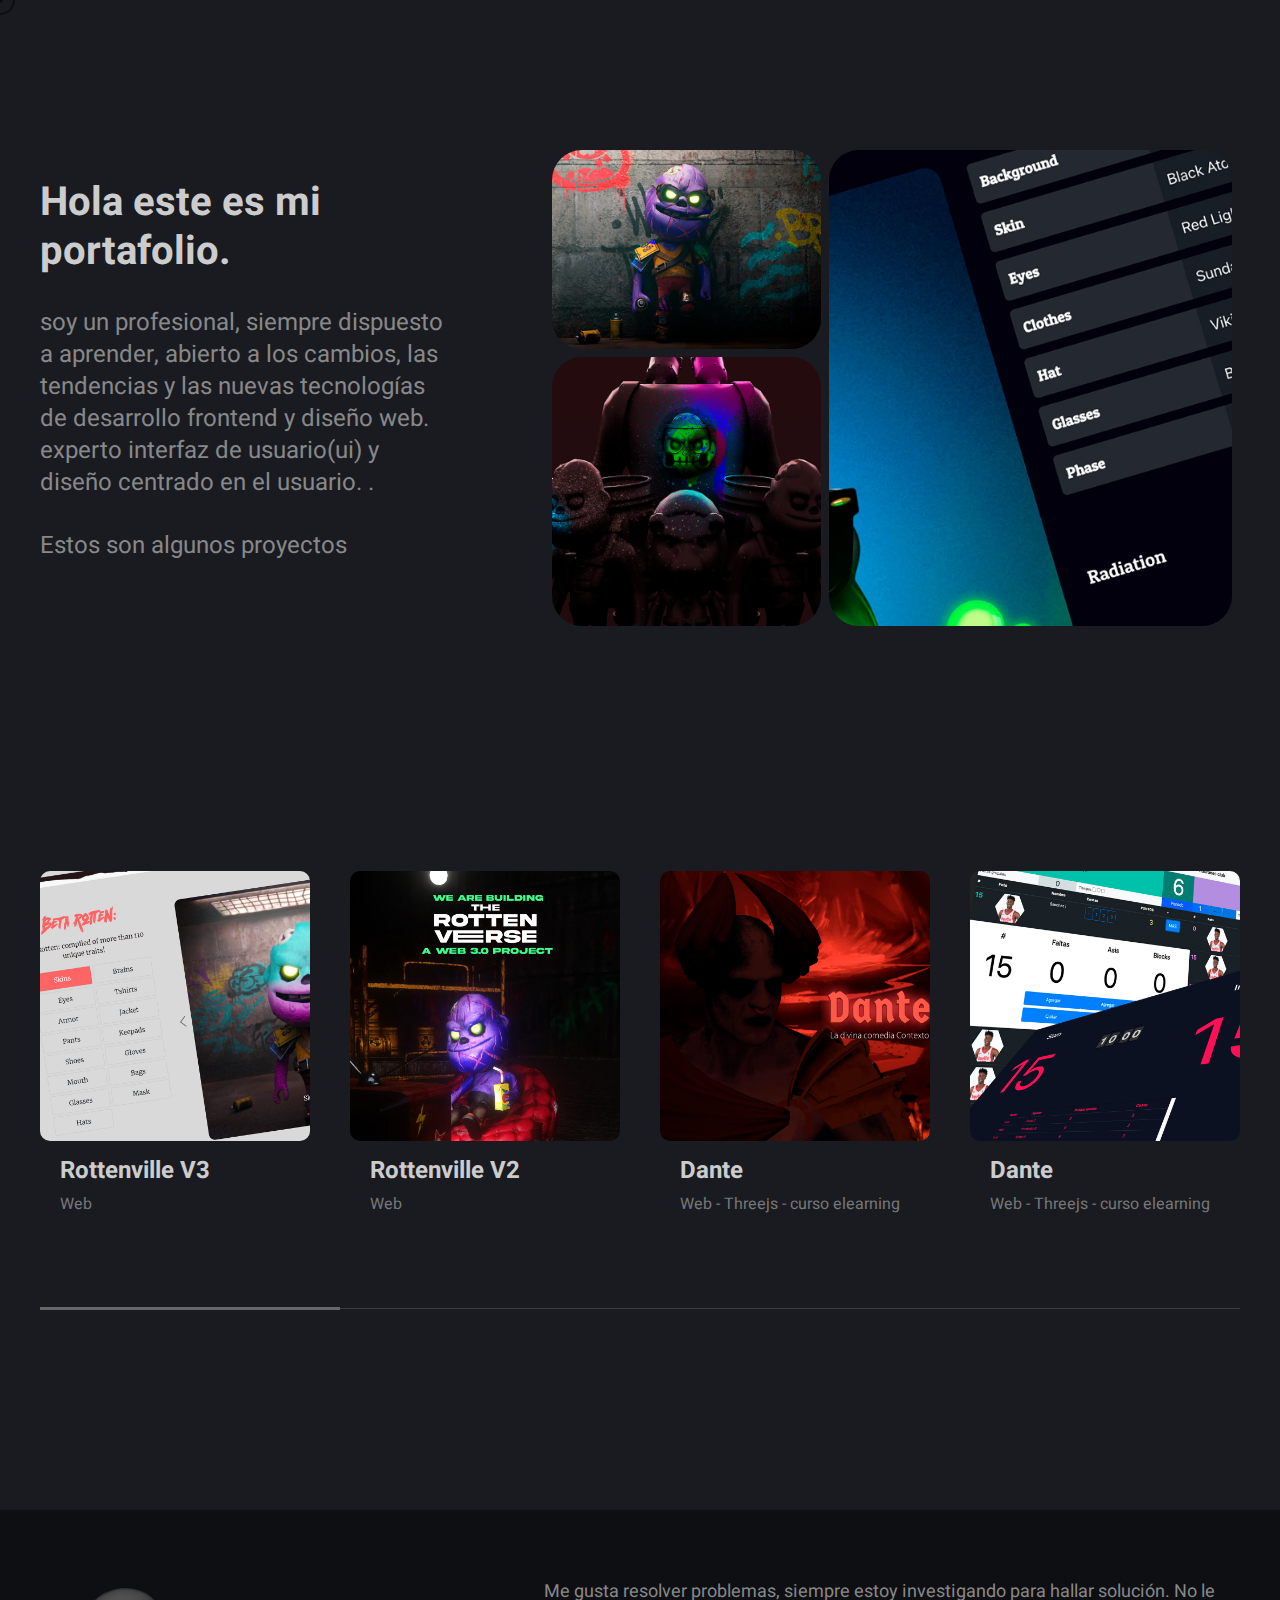
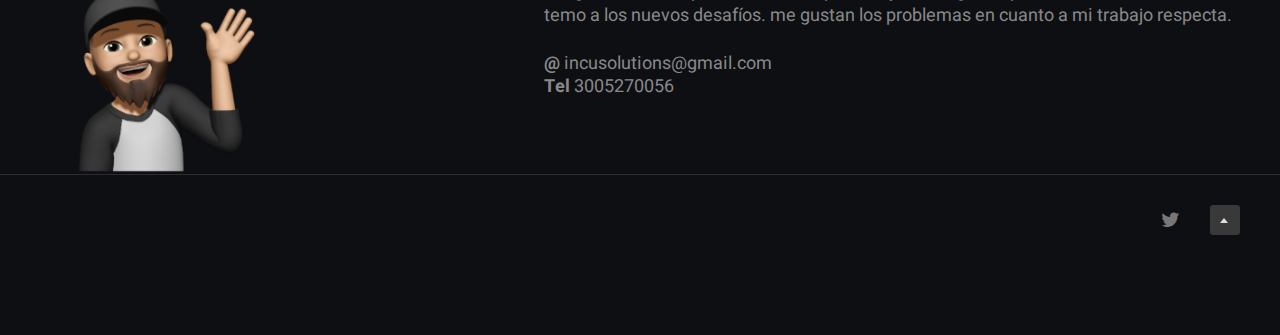
==== index.html @ b0db41c9 "nuevo item" ====
<!DOCTYPE html>
<!--[if lt IE 7 ]><html class="ie ie6" lang="en"> <![endif]-->
<!--[if IE 7 ]><html class="ie ie7" lang="en"> <![endif]-->
<!--[if IE 8 ]><html class="ie ie8" lang="en"> <![endif]-->
<!--[if (gte IE 9)|!(IE)]><!--><html lang="en" data-skin="dark"> <!--<![endif]-->
  
<head>

<meta http-equiv="Content-Type" content="text/html; charset=utf-8" />

<meta name="description" content="Anor">
<meta name="author" content="Frenify">

<meta name="viewport" content="width=device-width, initial-scale=1, maximum-scale=1">

<title>Emilio Romero</title>

<!-- Google Fonts -->
<link rel="preconnect" href="https://fonts.googleapis.com">
<link rel="preconnect" href="https://fonts.gstatic.com" crossorigin>
<link href="https://fonts.googleapis.com/css2?family=Heebo:wght@100;200;300;400;500;600;700;800;900&display=swap" rel="stylesheet">
<!-- !Google Fonts -->

<!-- Styles -->
<link type="text/css" rel="stylesheet" href="css/base.css" />
<link type="text/css" rel="stylesheet" href="css/hamburger.css" />
<link type="text/css" rel="stylesheet" href="css/tippy.css" />
<link type="text/css" rel="stylesheet" href="css/select2.css" />
<link type="text/css" rel="stylesheet" href="css/fontello.css" />
<link type="text/css" rel="stylesheet" href="css/flickity.css" />
<link type="text/css" rel="stylesheet" href="css/dark.css?ver=8" />
<link type="text/css" rel="stylesheet" href="css/style.css?ver=8" />
<!--[if lt IE 9]> <script type="text/javascript" src="js/modernizr.custom.js"></script> <![endif]-->
<!-- !Styles -->

</head>

<body>

<!-- Main -->
<div class="anor_fn_main">

	
	
	<!-- Section Discover -->
	<section id="discover">
		<div class="container">
			<div class="anor_fn_discover">
			
				<!-- Left Part -->
				<div class="discover_left">
					<div class="left_in">
						<div class="disc_desc">
							<h3>Hola este es mi portafolio.</h3>
							<p>soy un profesional, siempre dispuesto a aprender, abierto a los cambios, las tendencias y las
								nuevas tecnologías de desarrollo frontend y diseño web. experto interfaz de usuario(ui) y diseño centrado en el usuario.
							   .</p>
						</div>
						<div class="disc_info">
						
							<p>Estos son algunos proyectos</p>
						</div>
						
					</div>
				</div>
				<!-- !Left Part -->
				
				<!-- Right Part -->
				<div class="discover_right">
					<div class="anor_fn_gallery_2_1">
						<div class="gallery_in">
							<div class="item">
								<img src="img/discovery/triple/1.jpg" alt="">
							</div>
							<div class="item row2">
								<img src="img/discovery/triple/2.jpg" alt="">
							</div>
							<div class="item">
								<img src="img/discovery/triple/3.jpg" alt="">
							</div>
						</div>
					</div>
				</div>
				<!-- !Right Part -->
				
			</div>
		</div>
	</section>
	<!-- !Section Discover -->
	
	

	<!-- Section Blog -->
	<section id="blog">
		<div class="container">
			<div class="anor_fn_blog_slider">
				
			
				
				<!-- Slider Holder -->
				<div class="anor_fn_slider_holder">
				
					<div class="flickity_slider_wrap">
						
						<div class="flickity_slider" data-cols="4" data-gap="40">

							<div class="carousel-cell">
								<div class="fn__blog_item">
									<div class="img_holder">
										<img src="img/blog/1.jpg" alt="">
										<a href="rottenv3.html" class="full_link"></a>
									</div>
									<div class="title_holder">
										<h3 class="fn_title"><a href="rottenv3.html">Rottenville V3</a></h3>
										<p>Web</p>
									</div>
								</div>
							</div>

							<div class="carousel-cell">
								<div class="fn__blog_item">
									<div class="img_holder">
										<img src="img/blog/2.jpg" alt="">
										<a href="rottenv2.html" class="full_link"></a>
									</div>
									<div class="title_holder">
										<h3 class="fn_title"><a href="rottenv2.html">Rottenville V2</a></h3>
										<p>Web</p>
									</div>
								</div>
							</div>

							<div class="carousel-cell">
								<div class="fn__blog_item">
									<div class="img_holder">
										<img src="img/blog/13.jpg" alt="">
										<a href="https://unabvirtual.unab.edu.co/produccion/cursosunabvirtual/dante/Uinfierno/index.html" target="_blank" class="full_link"></a>
									</div>
									<div class="title_holder">
										<h3 class="fn_title"><a href="https://unabvirtual.unab.edu.co/produccion/cursosunabvirtual/dante/Uinfierno/index.html" target="_blank">Dante</a></h3>
										<p>Web - Threejs - curso elearning</p>
									</div>
								</div>
							</div>

							<div class="carousel-cell">
								<div class="fn__blog_item">
									<div class="img_holder">
										<img src="img/blog/nu.jpg" alt="">
										<a href="https://unabvirtual.unab.edu.co/produccion/cursosunabvirtual/dante/Uinfierno/index.html" target="_blank" class="full_link"></a>
									</div>
									<div class="title_holder">
										<h3 class="fn_title"><a href="https://unabvirtual.unab.edu.co/produccion/cursosunabvirtual/dante/Uinfierno/index.html" target="_blank">Dante</a></h3>
										<p>Web - Threejs - curso elearning</p>
									</div>
								</div>
							</div>

							<div class="carousel-cell">
								<div class="fn__blog_item">
									<div class="img_holder">
										<img src="img/blog/3.jpg" alt="">
										<a href="rottenv1.html" class="full_link"></a>
									</div>
									<div class="title_holder">
										<h3 class="fn_title"><a href="rottenv1.html">Rottenville V1</a></h3>
										<p>Web - React - Solana - crypto</p>
									</div>
								</div>
							</div>

							<div class="carousel-cell">
								<div class="fn__blog_item">
									<div class="img_holder">
										<img src="img/blog/4.jpg" alt="">
										<a href="rarity.html" class="full_link"></a>
									</div>
									<div class="title_holder">
										<h3 class="fn_title"><a href="rarity.html">Rarity tool</a></h3>
										<p>React</p>
									</div>
								</div>
							</div>

							<div class="carousel-cell">
								<div class="fn__blog_item">
									<div class="img_holder">
										<img src="img/blog/5.jpg" alt="">
										<a href="rottenverse.html" class="full_link"></a>
									</div>
									<div class="title_holder">
										<h3 class="fn_title"><a href="rottenverse.html">Rottenverse</a></h3>
										<p>Unity - experimental</p>
									</div>
								</div>
							</div>

							<div class="carousel-cell">
								<div class="fn__blog_item">
									<div class="img_holder">
										<img src="img/blog/7.jpg" alt="">
										<a href="http://161.35.128.189/cursosunabvirtual/emprendizaje" target="_blank" class="full_link"></a>
									</div>
									<div class="title_holder">
										<h3 class="fn_title"><a href="http://161.35.128.189/cursosunabvirtual/emprendizaje" target="_blank">Emprendizaje</a></h3>
										<p>Web - Pixi js - curso elearning</p>
									</div>
								</div>
							</div>

							<div class="carousel-cell">
								<div class="fn__blog_item">
									<div class="img_holder">
										<img src="img/blog/6.jpg" alt="">
										<a href="https://unabvirtual.unab.edu.co/produccion/lovecraft/contenidos/contenidos/buildlove1/index.html" target="_blank" class="full_link"></a>
									</div>
									<div class="title_holder">
										<h3 class="fn_title"><a href="https://unabvirtual.unab.edu.co/produccion/lovecraft/contenidos/contenidos/buildlove1/index.html" target="_blank">lovecraft game</a></h3>
										<p>web - react - curso elearning</p>
									</div>
								</div>
							</div>

							<div class="carousel-cell">
								<div class="fn__blog_item">
									<div class="img_holder">
										<img src="img/blog/8.jpg" alt="">
										<a href="http://161.35.128.189/cursosunabvirtual/mediadores/index.html" target="_blank" class="full_link"></a>
									</div>
									<div class="title_holder">
										<h3 class="fn_title"><a href="http://161.35.128.189/cursosunabvirtual/mediadores/inedx.html" target="_blank">Mediadores de lectura</a></h3>
										<p>web - unity - curso elarning</p>
									</div>
								</div>
							</div>


							<div class="carousel-cell">
								<div class="fn__blog_item">
									<div class="img_holder">
										<img src="img/blog/12.jpg" alt="">
										<a href="http://161.35.128.189/cursosunabvirtual/terror" target="_blank" class="full_link"></a>
									</div>
									<div class="title_holder">
										<h3 class="fn_title"><a href="http://161.35.128.189/cursosunabvirtual/terror" target="_blank">Terror y cultura</a></h3>
										<p>web - Pixi js - curso elearning</p>
									</div>
								</div>
							</div>

						

							<div class="carousel-cell">
								<div class="fn__blog_item">
									<div class="img_holder">
										<img src="img/blog/9.jpg" alt="">
										<a href="https://unabvirtual.unab.edu.co/produccion/xeridaoffline/index.html" target="_blank" class="full_link"></a>
									</div>
									<div class="title_holder">
										<h3 class="fn_title"><a href="https://unabvirtual.unab.edu.co/produccion/xeridaoffline/index.html" target="_blank">Xerida</a></h3>
										<p>web - javascript - mini juego-elearning</p>
									</div>
								</div>
							</div>

							<div class="carousel-cell">
								<div class="fn__blog_item">
									<div class="img_holder">
										<img src="img/blog/10.jpg" alt="">
										<a href="raffle.html" class="full_link"></a>
									</div>
									<div class="title_holder">
										<h3 class="fn_title"><a href="raffle.html">Rottenville raffle system</a></h3>
										<p>Express - Node - MariaDB </p>
									</div>
								</div>
							</div>


							<div class="carousel-cell">
								<div class="fn__blog_item">
									<div class="img_holder">
										<img src="img/blog/11.jpg" alt="">
										<a href="rots.html" class="full_link"></a>
									</div>
									<div class="title_holder">
										<h3 class="fn_title"><a href="rots.html">Rotten Coin</a></h3>
										<p>Solana crypto</p>
									</div>
								</div>
							</div>



						</div>
						
						<div class="scrollBar">
							<span class="full"></span>
							<span class="move" data-type=""></span><!-- you can set data-type="fill" for filling scrollbar -->
						</div>
						
					</div>
					
				</div>
				<!-- !Slider Holder -->
				
			</div>
		</div>
	</section>
	<!-- !Section Blog -->
	

	
	<!-- Footer -->
	<footer id="footer">
		<div class="anor_fn_footer">
			
			<!-- Footer Top -->
			<div class="footer_top">
				<div class="container">
					<div class="ft_in">
					
						<div class="ft_left">
							<div class="ft_left_in">
							
								<div class="desc">
									<div class="emilio"></div>
								</div>
							</div>
						</div>
						
						<div class="ft_right">
							<p>Me gusta resolver problemas, siempre estoy investigando para hallar solución.
								No le temo a los nuevos desafíos. me gustan los problemas en cuanto a mi
								trabajo respecta.</p><br>

								<p><strong>@</strong> incusolutions@gmail.com</p>
								<p><strong>Tel</strong> 3005270056</p>
						
					</div>
				</div>
			</div>
			<!-- !Footer Top -->
			
			
			<!-- Footer Bottom -->
			<div class="footer_bottom">
				<div class="container">
					<div class="fb_in">
						
						<div class="fb_left">
							
						</div>
						
						<div class="fb_right">
							<div class="social_list">
								<ul>
									<li><a href="https://twitter.com/incusolutions" target="_blank"><i class="fn-icon-twitter"></i></a></li>
									
								</ul>
							</div>
							<a href="#" class="totop"></a>
						</div>
						
					</div>
				</div>
			</div>
			<!-- !Footer Bottom -->
			
		</div>
	</footer>
	<!-- !Footer -->
	 
	 
	 <!-- Magic Cursor -->
	<div class="frenify-cursor cursor-outer" data-default="yes" data-link="yes" data-slider="yes"><span class="fn-cursor"></span></div>
	<div class="frenify-cursor cursor-inner" data-default="yes" data-link="yes" data-slider="yes"><span class="fn-cursor"><span class="fn-left"></span><span class="fn-right"></span></span></div>
	 <!-- !Magic Cursor -->

</div>
<!-- !Main -->

<!-- Scripts -->
<script type="text/javascript" src="js/jquery.js"></script>
<script type="text/javascript" src="js/chart.js"></script>
<script type="text/javascript" src="js/popper.js"></script>
<script type="text/javascript" src="js/tippy.js"></script>
<script type="text/javascript" src="js/countto.js"></script>
<script type="text/javascript" src="js/waypoints.js"></script>
<script type="text/javascript" src="js/select2.js"></script>
<script type="text/javascript" src="js/flickity.js"></script>
<!--[if lt IE 10]> <script type="text/javascript" src="js/ie8.js"></script> <![endif]-->
<script type="text/javascript" src="js/init.js?ver=8"></script>
<!-- !Scripts -->

</body>
</html>
---- css/base.css ----
/*
This file is made by Frenify
This css file includes all base styles and template's main color (in this tempalte main color is pink(#f00a77)). 
Template's main color styles located at the bottom of this file.
*/
html,body,div,span,applet,object,iframe,h1,h2,h3,h4,h5,h6,p,blockquote,pre,a,abbr,acronym,address,big,cite,code,del,dfn,em,font,ins,kbd,q,s,samp,small,strike,strong,sub,sup,tt,var,b,u,i,center,dl,dt,dd,ol,ul,li,fieldset,form,label,legend,table,caption,tbody,tfoot,thead,tr,th,td
	{
	background: transparent;
	border: 0;
	margin: 0;
	padding: 0;
	vertical-align: baseline;
	outline: none;
}

article, aside, details, figcaption, figure, footer, header, hgroup, nav, section {
    display: block;
}

blockquote {
	quotes: none;
}

blockquote:before,blockquote:after {
	content: '';
	content: none;
}
ul, ol{
	margin:30px;
}
ul li, ol li{
	margin-bottom:5px;
}
img{
	vertical-align:middle;
	max-width:100%;
}
iframe{
	max-width:100%;
}
del {
	text-decoration: line-through;
}
a, i{
	-webkit-transition: all .3s ease;
	   -moz-transition: all .3s ease;
	    -ms-transition: all .3s ease;
	     -o-transition: all .3s ease;
	        transition: all .3s ease;
	border:none;
}
a:hover{text-decoration:none;}

h1, h2, h3, h4, h5, h6{
	font-weight:700;
	margin-bottom:20px;
}
h1 { font-size: 45px; }
h2 { font-size: 36px; }
h3 { font-size: 30px; }
h4 { font-size: 24px; }
h5 { font-size: 20px; }
h6 { font-size: 16px; }

table{
	width:100%;
	max-width:100%;
	text-align:left;
	border-collapse: collapse;
	border-spacing: 0px;
	margin-bottom:15px;
	color:#999;
	border:1px solid #eee;
}
table tr{
	border:1px solid #eee;
}
table th{
	vertical-align:top;
	color:#333;
	background:none;
	font-size:16px;
	font-weight:normal;
	padding:15px 10px;
	border:1px solid #eee;
}
table td{
	vertical-align:top;
	padding:10px;
	border:1px solid #eee;
}

code, pre {
	padding: 10px;
	padding-bottom: 0;
	border-left: 3px solid #6FBF71;
	border-bottom: 1px solid transparent;
	background: #f7f7f7;
	overflow-x:scroll;
}

pre{
	display: block;	
	word-break: break-all;
	word-wrap: break-word;
}
pre code { white-space: pre-wrap; }


.space10{width:100%; float:left; clear:both; margin-bottom:10px;}
.space20{width:100%; float:left; clear:both; margin-bottom:20px;}
.space30{width:100%; float:left; clear:both; margin-bottom:30px;}
.space40{width:100%; float:left; clear:both; margin-bottom:40px;}
.space50{width:100%; float:left; clear:both; margin-bottom:50px;}
.space60{width:100%; float:left; clear:both; margin-bottom:60px;}
.space70{width:100%; float:left; clear:both; margin-bottom:70px;}
.space80{width:100%; float:left; clear:both; margin-bottom:80px;}
.space90{width:100%; float:left; clear:both; margin-bottom:90px;}
.space100{width:100%; float:left; clear:both; margin-bottom:100px;}
.space200{width:100%; float:left; clear:both; margin-bottom:200px;}
.space300{width:100%; float:left; clear:both; margin-bottom:300px;}
.space400{width:100%; float:left; clear:both; margin-bottom:400px;}
.space500{width:100%; float:left; clear:both; margin-bottom:500px;}
.space1000{width:100%; float:left; clear:both; margin-bottom:1000px;}


/*------------------------------------------------------------------*/ 
/*	x) FORM ELEMENTS
/*------------------------------------------------------------------*/
textarea{
	border-radius:0;
	font-size:13px;
	color:#333;
	resize:vertical;
	font-family:'Raleway', Arial, Helvetica, sans-serif;
	
	-webkit-box-sizing: border-box; /* Safari/Chrome, other WebKit */
	-moz-box-sizing: border-box;    /* Firefox, other Gecko */
	-ms-box-sizing: border-box;     /* IE 10 + */
	box-sizing: border-box;         /* Opera/IE 8+ */
	
	line-height:1.4;
	padding:10px;
	width:100%;
	border:1px solid #eee;
	
	-webkit-transition: all .3s ease;
	   -moz-transition: all .3s ease;
	    -ms-transition: all .3s ease;
	     -o-transition: all .3s ease;
	        transition: all .3s ease;
}
input[type="text"],
input[type="password"],
input[type="datetime"],
input[type="datetime-local"],
input[type="date"],
input[type="month"],
input[type="time"],
input[type="week"],
input[type="number"],
input[type="email"],
input[type="url"],
input[type="search"],
input[type="tel"],
input[type="color"],
.uneditable-input {
	border-radius:0;
	font-size:13px;
	min-width:220px;
	color:#333;
	letter-spacing:0.5px;
	
	-webkit-box-sizing: border-box; /* Safari/Chrome, other WebKit */
	-moz-box-sizing: border-box;    /* Firefox, other Gecko */
	-ms-box-sizing: border-box;     /* IE 10 + */
	box-sizing: border-box;         /* Opera/IE 8+ */
	
	font-family:'Heebo', Arial, Helvetica, sans-serif;
	
	line-height:1.6;
	padding:10px;
	height:44px;
	vertical-align:middle;
	border:1px solid #eee;
	
	-webkit-transition: all .3s ease;
	   -moz-transition: all .3s ease;
	    -ms-transition: all .3s ease;
	     -o-transition: all .3s ease;
	        transition: all .3s ease;
	
}

textarea:focus,
input[type="text"]:focus,
input[type="password"]:focus,
input[type="datetime"]:focus,
input[type="datetime-local"]:focus,
input[type="date"]:focus,
input[type="month"]:focus,
input[type="time"]:focus,
input[type="week"]:focus,
input[type="number"]:focus,
input[type="email"]:focus,
input[type="url"]:focus,
input[type="search"]:focus,
input[type="tel"]:focus,
input[type="color"]:focus,
.uneditable-input:focus {
	border-color:#ccc;
	background:#eee;
}


input[type="submit"]{
	padding: 13px 15px;
	height: 40px;
	line-height: 1;
	text-transform: uppercase;
	font-size: 13px;
	font-weight: 600;
	text-decoration: none;
	letter-spacing: 0.5px;
	border:none;
	cursor:pointer;
	color: #FFF;
	background:#777;
	
	-webkit-transition: all .3s ease;
	   -moz-transition: all .3s ease;
	    -ms-transition: all .3s ease;
	     -o-transition: all .3s ease;
	        transition: all .3s ease;
}
input[type="submit"]:hover{
	background:#444;
}
select{
	padding:8px;
	border:2px solid #eee;
}
input[type="button"]{
	cursor:pointer;
	-webkit-transition: all .3s ease;
	   -moz-transition: all .3s ease;
	    -ms-transition: all .3s ease;
	     -o-transition: all .3s ease;
	        transition: all .3s ease;
}
---- css/hamburger.css ----
/* Hamburger CSS */
/*!
 * Hamburgers
 * @description Tasty CSS-animated hamburgers
 * @author Jonathan Suh @jonsuh
 * @site https://jonsuh.com/hamburgers
 * @link https://github.com/jonsuh/hamburgers
 */.hamburger{font:inherit;display:inline-block;overflow:visible;margin:0;padding:15px;cursor:pointer;transition-timing-function:linear;transition-duration:.15s;transition-property:opacity,filter;text-transform:none;color:inherit;border:0;background-color:transparent}.hamburger.is-active:hover,.hamburger:hover{opacity:1}.hamburger.is-active .hamburger-inner,.hamburger.is-active .hamburger-inner:after,.hamburger.is-active .hamburger-inner:before{background-color:#000}.hamburger-box{position:relative;display:inline-block;width:40px;height:24px}.hamburger-inner{top:50%;display:block;margin-top:-2px}.hamburger-inner,.hamburger-inner:after,.hamburger-inner:before{position:absolute;width:40px;height:4px;transition-timing-function:ease;transition-duration:.15s;transition-property:transform;border-radius:4px;background-color:#000}.hamburger-inner:after,.hamburger-inner:before{display:block;content:""}.hamburger-inner:before{top:-10px}.hamburger-inner:after{bottom:-10px}.hamburger--3dx .hamburger-box{perspective:80px}.hamburger--3dx .hamburger-inner{transition:transform .15s cubic-bezier(.645,.045,.355,1),background-color 0s cubic-bezier(.645,.045,.355,1) .1s}.hamburger--3dx .hamburger-inner:after,.hamburger--3dx .hamburger-inner:before{transition:transform 0s cubic-bezier(.645,.045,.355,1) .1s}.hamburger--3dx.is-active .hamburger-inner{transform:rotateY(180deg);background-color:transparent!important}.hamburger--3dx.is-active .hamburger-inner:before{transform:translate3d(0,10px,0) rotate(45deg)}.hamburger--3dx.is-active .hamburger-inner:after{transform:translate3d(0,-10px,0) rotate(-45deg)}.hamburger--3dx-r .hamburger-box{perspective:80px}.hamburger--3dx-r .hamburger-inner{transition:transform .15s cubic-bezier(.645,.045,.355,1),background-color 0s cubic-bezier(.645,.045,.355,1) .1s}.hamburger--3dx-r .hamburger-inner:after,.hamburger--3dx-r .hamburger-inner:before{transition:transform 0s cubic-bezier(.645,.045,.355,1) .1s}.hamburger--3dx-r.is-active .hamburger-inner{transform:rotateY(-180deg);background-color:transparent!important}.hamburger--3dx-r.is-active .hamburger-inner:before{transform:translate3d(0,10px,0) rotate(45deg)}.hamburger--3dx-r.is-active .hamburger-inner:after{transform:translate3d(0,-10px,0) rotate(-45deg)}.hamburger--3dy .hamburger-box{perspective:80px}.hamburger--3dy .hamburger-inner{transition:transform .15s cubic-bezier(.645,.045,.355,1),background-color 0s cubic-bezier(.645,.045,.355,1) .1s}.hamburger--3dy .hamburger-inner:after,.hamburger--3dy .hamburger-inner:before{transition:transform 0s cubic-bezier(.645,.045,.355,1) .1s}.hamburger--3dy.is-active .hamburger-inner{transform:rotateX(-180deg);background-color:transparent!important}.hamburger--3dy.is-active .hamburger-inner:before{transform:translate3d(0,10px,0) rotate(45deg)}.hamburger--3dy.is-active .hamburger-inner:after{transform:translate3d(0,-10px,0) rotate(-45deg)}.hamburger--3dy-r .hamburger-box{perspective:80px}.hamburger--3dy-r .hamburger-inner{transition:transform .15s cubic-bezier(.645,.045,.355,1),background-color 0s cubic-bezier(.645,.045,.355,1) .1s}.hamburger--3dy-r .hamburger-inner:after,.hamburger--3dy-r .hamburger-inner:before{transition:transform 0s cubic-bezier(.645,.045,.355,1) .1s}.hamburger--3dy-r.is-active .hamburger-inner{transform:rotateX(180deg);background-color:transparent!important}.hamburger--3dy-r.is-active .hamburger-inner:before{transform:translate3d(0,10px,0) rotate(45deg)}.hamburger--3dy-r.is-active .hamburger-inner:after{transform:translate3d(0,-10px,0) rotate(-45deg)}.hamburger--3dxy .hamburger-box{perspective:80px}.hamburger--3dxy .hamburger-inner{transition:transform .15s cubic-bezier(.645,.045,.355,1),background-color 0s cubic-bezier(.645,.045,.355,1) .1s}.hamburger--3dxy .hamburger-inner:after,.hamburger--3dxy .hamburger-inner:before{transition:transform 0s cubic-bezier(.645,.045,.355,1) .1s}.hamburger--3dxy.is-active .hamburger-inner{transform:rotateX(180deg) rotateY(180deg);background-color:transparent!important}.hamburger--3dxy.is-active .hamburger-inner:before{transform:translate3d(0,10px,0) rotate(45deg)}.hamburger--3dxy.is-active .hamburger-inner:after{transform:translate3d(0,-10px,0) rotate(-45deg)}.hamburger--3dxy-r .hamburger-box{perspective:80px}.hamburger--3dxy-r .hamburger-inner{transition:transform .15s cubic-bezier(.645,.045,.355,1),background-color 0s cubic-bezier(.645,.045,.355,1) .1s}.hamburger--3dxy-r .hamburger-inner:after,.hamburger--3dxy-r .hamburger-inner:before{transition:transform 0s cubic-bezier(.645,.045,.355,1) .1s}.hamburger--3dxy-r.is-active .hamburger-inner{transform:rotateX(180deg) rotateY(180deg) rotate(-180deg);background-color:transparent!important}.hamburger--3dxy-r.is-active .hamburger-inner:before{transform:translate3d(0,10px,0) rotate(45deg)}.hamburger--3dxy-r.is-active .hamburger-inner:after{transform:translate3d(0,-10px,0) rotate(-45deg)}.hamburger--arrow.is-active .hamburger-inner:before{transform:translate3d(-8px,0,0) rotate(-45deg) scaleX(.7)}.hamburger--arrow.is-active .hamburger-inner:after{transform:translate3d(-8px,0,0) rotate(45deg) scaleX(.7)}.hamburger--arrow-r.is-active .hamburger-inner:before{transform:translate3d(8px,0,0) rotate(45deg) scaleX(.7)}.hamburger--arrow-r.is-active .hamburger-inner:after{transform:translate3d(8px,0,0) rotate(-45deg) scaleX(.7)}.hamburger--arrowalt .hamburger-inner:before{transition:top .1s ease .1s,transform .1s cubic-bezier(.165,.84,.44,1)}.hamburger--arrowalt .hamburger-inner:after{transition:bottom .1s ease .1s,transform .1s cubic-bezier(.165,.84,.44,1)}.hamburger--arrowalt.is-active .hamburger-inner:before{top:0;transition:top .1s ease,transform .1s cubic-bezier(.895,.03,.685,.22) .1s;transform:translate3d(-8px,-10px,0) rotate(-45deg) scaleX(.7)}.hamburger--arrowalt.is-active .hamburger-inner:after{bottom:0;transition:bottom .1s ease,transform .1s cubic-bezier(.895,.03,.685,.22) .1s;transform:translate3d(-8px,10px,0) rotate(45deg) scaleX(.7)}.hamburger--arrowalt-r .hamburger-inner:before{transition:top .1s ease .1s,transform .1s cubic-bezier(.165,.84,.44,1)}.hamburger--arrowalt-r .hamburger-inner:after{transition:bottom .1s ease .1s,transform .1s cubic-bezier(.165,.84,.44,1)}.hamburger--arrowalt-r.is-active .hamburger-inner:before{top:0;transition:top .1s ease,transform .1s cubic-bezier(.895,.03,.685,.22) .1s;transform:translate3d(8px,-10px,0) rotate(45deg) scaleX(.7)}.hamburger--arrowalt-r.is-active .hamburger-inner:after{bottom:0;transition:bottom .1s ease,transform .1s cubic-bezier(.895,.03,.685,.22) .1s;transform:translate3d(8px,10px,0) rotate(-45deg) scaleX(.7)}.hamburger--arrowturn.is-active .hamburger-inner{transform:rotate(-180deg)}.hamburger--arrowturn.is-active .hamburger-inner:before{transform:translate3d(8px,0,0) rotate(45deg) scaleX(.7)}.hamburger--arrowturn.is-active .hamburger-inner:after{transform:translate3d(8px,0,0) rotate(-45deg) scaleX(.7)}.hamburger--arrowturn-r.is-active .hamburger-inner{transform:rotate(-180deg)}.hamburger--arrowturn-r.is-active .hamburger-inner:before{transform:translate3d(-8px,0,0) rotate(-45deg) scaleX(.7)}.hamburger--arrowturn-r.is-active .hamburger-inner:after{transform:translate3d(-8px,0,0) rotate(45deg) scaleX(.7)}.hamburger--boring .hamburger-inner,.hamburger--boring .hamburger-inner:after,.hamburger--boring .hamburger-inner:before{transition-property:none}.hamburger--boring.is-active .hamburger-inner{transform:rotate(45deg)}.hamburger--boring.is-active .hamburger-inner:before{top:0;opacity:0}.hamburger--boring.is-active .hamburger-inner:after{bottom:0;transform:rotate(-90deg)}.hamburger--collapse .hamburger-inner{top:auto;bottom:0;transition-delay:.13s;transition-timing-function:cubic-bezier(.55,.055,.675,.19);transition-duration:.13s}.hamburger--collapse .hamburger-inner:after{top:-20px;transition:top .2s cubic-bezier(.33333,.66667,.66667,1) .2s,opacity .1s linear}.hamburger--collapse .hamburger-inner:before{transition:top .12s cubic-bezier(.33333,.66667,.66667,1) .2s,transform .13s cubic-bezier(.55,.055,.675,.19)}.hamburger--collapse.is-active .hamburger-inner{transition-delay:.22s;transition-timing-function:cubic-bezier(.215,.61,.355,1);transform:translate3d(0,-10px,0) rotate(-45deg)}.hamburger--collapse.is-active .hamburger-inner:after{top:0;transition:top .2s cubic-bezier(.33333,0,.66667,.33333),opacity .1s linear .22s;opacity:0}.hamburger--collapse.is-active .hamburger-inner:before{top:0;transition:top .1s cubic-bezier(.33333,0,.66667,.33333) .16s,transform .13s cubic-bezier(.215,.61,.355,1) .25s;transform:rotate(-90deg)}.hamburger--collapse-r .hamburger-inner{top:auto;bottom:0;transition-delay:.13s;transition-timing-function:cubic-bezier(.55,.055,.675,.19);transition-duration:.13s}.hamburger--collapse-r .hamburger-inner:after{top:-20px;transition:top .2s cubic-bezier(.33333,.66667,.66667,1) .2s,opacity .1s linear}.hamburger--collapse-r .hamburger-inner:before{transition:top .12s cubic-bezier(.33333,.66667,.66667,1) .2s,transform .13s cubic-bezier(.55,.055,.675,.19)}.hamburger--collapse-r.is-active .hamburger-inner{transition-delay:.22s;transition-timing-function:cubic-bezier(.215,.61,.355,1);transform:translate3d(0,-10px,0) rotate(45deg)}.hamburger--collapse-r.is-active .hamburger-inner:after{top:0;transition:top .2s cubic-bezier(.33333,0,.66667,.33333),opacity .1s linear .22s;opacity:0}.hamburger--collapse-r.is-active .hamburger-inner:before{top:0;transition:top .1s cubic-bezier(.33333,0,.66667,.33333) .16s,transform .13s cubic-bezier(.215,.61,.355,1) .25s;transform:rotate(90deg)}.hamburger--elastic .hamburger-inner{top:2px;transition-timing-function:cubic-bezier(.68,-.55,.265,1.55);transition-duration:.275s}.hamburger--elastic .hamburger-inner:before{top:10px;transition:opacity .125s ease .275s}.hamburger--elastic .hamburger-inner:after{top:20px;transition:transform .275s cubic-bezier(.68,-.55,.265,1.55)}.hamburger--elastic.is-active .hamburger-inner{transition-delay:75ms;transform:translate3d(0,10px,0) rotate(135deg)}.hamburger--elastic.is-active .hamburger-inner:before{transition-delay:0s;opacity:0}.hamburger--elastic.is-active .hamburger-inner:after{transition-delay:75ms;transform:translate3d(0,-20px,0) rotate(-270deg)}.hamburger--elastic-r .hamburger-inner{top:2px;transition-timing-function:cubic-bezier(.68,-.55,.265,1.55);transition-duration:.275s}.hamburger--elastic-r .hamburger-inner:before{top:10px;transition:opacity .125s ease .275s}.hamburger--elastic-r .hamburger-inner:after{top:20px;transition:transform .275s cubic-bezier(.68,-.55,.265,1.55)}.hamburger--elastic-r.is-active .hamburger-inner{transition-delay:75ms;transform:translate3d(0,10px,0) rotate(-135deg)}.hamburger--elastic-r.is-active .hamburger-inner:before{transition-delay:0s;opacity:0}.hamburger--elastic-r.is-active .hamburger-inner:after{transition-delay:75ms;transform:translate3d(0,-20px,0) rotate(270deg)}.hamburger--emphatic{overflow:hidden}.hamburger--emphatic .hamburger-inner{transition:background-color .125s ease-in .175s}.hamburger--emphatic .hamburger-inner:before{left:0;transition:transform .125s cubic-bezier(.6,.04,.98,.335),top .05s linear .125s,left .125s ease-in .175s}.hamburger--emphatic .hamburger-inner:after{top:10px;right:0;transition:transform .125s cubic-bezier(.6,.04,.98,.335),top .05s linear .125s,right .125s ease-in .175s}.hamburger--emphatic.is-active .hamburger-inner{transition-delay:0s;transition-timing-function:ease-out;background-color:transparent!important}.hamburger--emphatic.is-active .hamburger-inner:before{top:-80px;left:-80px;transition:left .125s ease-out,top .05s linear .125s,transform .125s cubic-bezier(.075,.82,.165,1) .175s;transform:translate3d(80px,80px,0) rotate(45deg)}.hamburger--emphatic.is-active .hamburger-inner:after{top:-80px;right:-80px;transition:right .125s ease-out,top .05s linear .125s,transform .125s cubic-bezier(.075,.82,.165,1) .175s;transform:translate3d(-80px,80px,0) rotate(-45deg)}.hamburger--emphatic-r{overflow:hidden}.hamburger--emphatic-r .hamburger-inner{transition:background-color .125s ease-in .175s}.hamburger--emphatic-r .hamburger-inner:before{left:0;transition:transform .125s cubic-bezier(.6,.04,.98,.335),top .05s linear .125s,left .125s ease-in .175s}.hamburger--emphatic-r .hamburger-inner:after{top:10px;right:0;transition:transform .125s cubic-bezier(.6,.04,.98,.335),top .05s linear .125s,right .125s ease-in .175s}.hamburger--emphatic-r.is-active .hamburger-inner{transition-delay:0s;transition-timing-function:ease-out;background-color:transparent!important}.hamburger--emphatic-r.is-active .hamburger-inner:before{top:80px;left:-80px;transition:left .125s ease-out,top .05s linear .125s,transform .125s cubic-bezier(.075,.82,.165,1) .175s;transform:translate3d(80px,-80px,0) rotate(-45deg)}.hamburger--emphatic-r.is-active .hamburger-inner:after{top:80px;right:-80px;transition:right .125s ease-out,top .05s linear .125s,transform .125s cubic-bezier(.075,.82,.165,1) .175s;transform:translate3d(-80px,-80px,0) rotate(45deg)}.hamburger--minus .hamburger-inner:after,.hamburger--minus .hamburger-inner:before{transition:bottom .08s ease-out 0s,top .08s ease-out 0s,opacity 0s linear}.hamburger--minus.is-active .hamburger-inner:after,.hamburger--minus.is-active .hamburger-inner:before{transition:bottom .08s ease-out,top .08s ease-out,opacity 0s linear .08s;opacity:0}.hamburger--minus.is-active .hamburger-inner:before{top:0}.hamburger--minus.is-active .hamburger-inner:after{bottom:0}.hamburger--slider .hamburger-inner{top:2px}.hamburger--slider .hamburger-inner:before{top:10px;transition-timing-function:ease;transition-duration:.15s;transition-property:transform,opacity}.hamburger--slider .hamburger-inner:after{top:20px}.hamburger--slider.is-active .hamburger-inner{transform:translate3d(0,10px,0) rotate(45deg)}.hamburger--slider.is-active .hamburger-inner:before{transform:rotate(-45deg) translate3d(-5.71429px,-6px,0);opacity:0}.hamburger--slider.is-active .hamburger-inner:after{transform:translate3d(0,-20px,0) rotate(-90deg)}.hamburger--slider-r .hamburger-inner{top:2px}.hamburger--slider-r .hamburger-inner:before{top:10px;transition-timing-function:ease;transition-duration:.15s;transition-property:transform,opacity}.hamburger--slider-r .hamburger-inner:after{top:20px}.hamburger--slider-r.is-active .hamburger-inner{transform:translate3d(0,10px,0) rotate(-45deg)}.hamburger--slider-r.is-active .hamburger-inner:before{transform:rotate(45deg) translate3d(5.71429px,-6px,0);opacity:0}.hamburger--slider-r.is-active .hamburger-inner:after{transform:translate3d(0,-20px,0) rotate(90deg)}.hamburger--spin .hamburger-inner{transition-timing-function:cubic-bezier(.55,.055,.675,.19);transition-duration:.22s}.hamburger--spin .hamburger-inner:before{transition:top .1s ease-in .25s,opacity .1s ease-in}.hamburger--spin .hamburger-inner:after{transition:bottom .1s ease-in .25s,transform .22s cubic-bezier(.55,.055,.675,.19)}.hamburger--spin.is-active .hamburger-inner{transition-delay:.12s;transition-timing-function:cubic-bezier(.215,.61,.355,1);transform:rotate(225deg)}.hamburger--spin.is-active .hamburger-inner:before{top:0;transition:top .1s ease-out,opacity .1s ease-out .12s;opacity:0}.hamburger--spin.is-active .hamburger-inner:after{bottom:0;transition:bottom .1s ease-out,transform .22s cubic-bezier(.215,.61,.355,1) .12s;transform:rotate(-90deg)}.hamburger--spin-r .hamburger-inner{transition-timing-function:cubic-bezier(.55,.055,.675,.19);transition-duration:.22s}.hamburger--spin-r .hamburger-inner:before{transition:top .1s ease-in .25s,opacity .1s ease-in}.hamburger--spin-r .hamburger-inner:after{transition:bottom .1s ease-in .25s,transform .22s cubic-bezier(.55,.055,.675,.19)}.hamburger--spin-r.is-active .hamburger-inner{transition-delay:.12s;transition-timing-function:cubic-bezier(.215,.61,.355,1);transform:rotate(-225deg)}.hamburger--spin-r.is-active .hamburger-inner:before{top:0;transition:top .1s ease-out,opacity .1s ease-out .12s;opacity:0}.hamburger--spin-r.is-active .hamburger-inner:after{bottom:0;transition:bottom .1s ease-out,transform .22s cubic-bezier(.215,.61,.355,1) .12s;transform:rotate(90deg)}.hamburger--spring .hamburger-inner{top:2px;transition:background-color 0s linear .13s}.hamburger--spring .hamburger-inner:before{top:10px;transition:top .1s cubic-bezier(.33333,.66667,.66667,1) .2s,transform .13s cubic-bezier(.55,.055,.675,.19)}.hamburger--spring .hamburger-inner:after{top:20px;transition:top .2s cubic-bezier(.33333,.66667,.66667,1) .2s,transform .13s cubic-bezier(.55,.055,.675,.19)}.hamburger--spring.is-active .hamburger-inner{transition-delay:.22s;background-color:transparent!important}.hamburger--spring.is-active .hamburger-inner:before{top:0;transition:top .1s cubic-bezier(.33333,0,.66667,.33333) .15s,transform .13s cubic-bezier(.215,.61,.355,1) .22s;transform:translate3d(0,10px,0) rotate(45deg)}.hamburger--spring.is-active .hamburger-inner:after{top:0;transition:top .2s cubic-bezier(.33333,0,.66667,.33333),transform .13s cubic-bezier(.215,.61,.355,1) .22s;transform:translate3d(0,10px,0) rotate(-45deg)}.hamburger--spring-r .hamburger-inner{top:auto;bottom:0;transition-delay:0s;transition-timing-function:cubic-bezier(.55,.055,.675,.19);transition-duration:.13s}.hamburger--spring-r .hamburger-inner:after{top:-20px;transition:top .2s cubic-bezier(.33333,.66667,.66667,1) .2s,opacity 0s linear}.hamburger--spring-r .hamburger-inner:before{transition:top .1s cubic-bezier(.33333,.66667,.66667,1) .2s,transform .13s cubic-bezier(.55,.055,.675,.19)}.hamburger--spring-r.is-active .hamburger-inner{transition-delay:.22s;transition-timing-function:cubic-bezier(.215,.61,.355,1);transform:translate3d(0,-10px,0) rotate(-45deg)}.hamburger--spring-r.is-active .hamburger-inner:after{top:0;transition:top .2s cubic-bezier(.33333,0,.66667,.33333),opacity 0s linear .22s;opacity:0}.hamburger--spring-r.is-active .hamburger-inner:before{top:0;transition:top .1s cubic-bezier(.33333,0,.66667,.33333) .15s,transform .13s cubic-bezier(.215,.61,.355,1) .22s;transform:rotate(90deg)}.hamburger--stand .hamburger-inner{transition:transform 75ms cubic-bezier(.55,.055,.675,.19) .15s,background-color 0s linear 75ms}.hamburger--stand .hamburger-inner:before{transition:top 75ms ease-in 75ms,transform 75ms cubic-bezier(.55,.055,.675,.19) 0s}.hamburger--stand .hamburger-inner:after{transition:bottom 75ms ease-in 75ms,transform 75ms cubic-bezier(.55,.055,.675,.19) 0s}.hamburger--stand.is-active .hamburger-inner{transition:transform 75ms cubic-bezier(.215,.61,.355,1) 0s,background-color 0s linear .15s;transform:rotate(90deg);background-color:transparent!important}.hamburger--stand.is-active .hamburger-inner:before{top:0;transition:top 75ms ease-out .1s,transform 75ms cubic-bezier(.215,.61,.355,1) .15s;transform:rotate(-45deg)}.hamburger--stand.is-active .hamburger-inner:after{bottom:0;transition:bottom 75ms ease-out .1s,transform 75ms cubic-bezier(.215,.61,.355,1) .15s;transform:rotate(45deg)}.hamburger--stand-r .hamburger-inner{transition:transform 75ms cubic-bezier(.55,.055,.675,.19) .15s,background-color 0s linear 75ms}.hamburger--stand-r .hamburger-inner:before{transition:top 75ms ease-in 75ms,transform 75ms cubic-bezier(.55,.055,.675,.19) 0s}.hamburger--stand-r .hamburger-inner:after{transition:bottom 75ms ease-in 75ms,transform 75ms cubic-bezier(.55,.055,.675,.19) 0s}.hamburger--stand-r.is-active .hamburger-inner{transition:transform 75ms cubic-bezier(.215,.61,.355,1) 0s,background-color 0s linear .15s;transform:rotate(-90deg);background-color:transparent!important}.hamburger--stand-r.is-active .hamburger-inner:before{top:0;transition:top 75ms ease-out .1s,transform 75ms cubic-bezier(.215,.61,.355,1) .15s;transform:rotate(-45deg)}.hamburger--stand-r.is-active .hamburger-inner:after{bottom:0;transition:bottom 75ms ease-out .1s,transform 75ms cubic-bezier(.215,.61,.355,1) .15s;transform:rotate(45deg)}.hamburger--squeeze .hamburger-inner{transition-timing-function:cubic-bezier(.55,.055,.675,.19);transition-duration:75ms}.hamburger--squeeze .hamburger-inner:before{transition:top 75ms ease .12s,opacity 75ms ease}.hamburger--squeeze .hamburger-inner:after{transition:bottom 75ms ease .12s,transform 75ms cubic-bezier(.55,.055,.675,.19)}.hamburger--squeeze.is-active .hamburger-inner{transition-delay:.12s;transition-timing-function:cubic-bezier(.215,.61,.355,1);transform:rotate(45deg)}.hamburger--squeeze.is-active .hamburger-inner:before{top:0;transition:top 75ms ease,opacity 75ms ease .12s;opacity:0}.hamburger--squeeze.is-active .hamburger-inner:after{bottom:0;transition:bottom 75ms ease,transform 75ms cubic-bezier(.215,.61,.355,1) .12s;transform:rotate(-90deg)}.hamburger--vortex .hamburger-inner{transition-timing-function:cubic-bezier(.19,1,.22,1);transition-duration:.2s}.hamburger--vortex .hamburger-inner:after,.hamburger--vortex .hamburger-inner:before{transition-delay:.1s;transition-timing-function:linear;transition-duration:0s}.hamburger--vortex .hamburger-inner:before{transition-property:top,opacity}.hamburger--vortex .hamburger-inner:after{transition-property:bottom,transform}.hamburger--vortex.is-active .hamburger-inner{transition-timing-function:cubic-bezier(.19,1,.22,1);transform:rotate(765deg)}.hamburger--vortex.is-active .hamburger-inner:after,.hamburger--vortex.is-active .hamburger-inner:before{transition-delay:0s}.hamburger--vortex.is-active .hamburger-inner:before{top:0;opacity:0}.hamburger--vortex.is-active .hamburger-inner:after{bottom:0;transform:rotate(90deg)}.hamburger--vortex-r .hamburger-inner{transition-timing-function:cubic-bezier(.19,1,.22,1);transition-duration:.2s}.hamburger--vortex-r .hamburger-inner:after,.hamburger--vortex-r .hamburger-inner:before{transition-delay:.1s;transition-timing-function:linear;transition-duration:0s}.hamburger--vortex-r .hamburger-inner:before{transition-property:top,opacity}.hamburger--vortex-r .hamburger-inner:after{transition-property:bottom,transform}.hamburger--vortex-r.is-active .hamburger-inner{transition-timing-function:cubic-bezier(.19,1,.22,1);transform:rotate(-765deg)}.hamburger--vortex-r.is-active .hamburger-inner:after,.hamburger--vortex-r.is-active .hamburger-inner:before{transition-delay:0s}.hamburger--vortex-r.is-active .hamburger-inner:before{top:0;opacity:0}.hamburger--vortex-r.is-active .hamburger-inner:after{bottom:0;transform:rotate(-90deg)}
---- css/tippy.css ----
.tippy-box[data-animation=shift-toward][data-state=hidden]{opacity:0}.tippy-box[data-animation=shift-toward][data-state=hidden][data-placement^=top]{transform:translateY(-10px)}.tippy-box[data-animation=shift-toward][data-state=hidden][data-placement^=bottom]{transform:translateY(10px)}.tippy-box[data-animation=shift-toward][data-state=hidden][data-placement^=left]{transform:translateX(-10px)}.tippy-box[data-animation=shift-toward][data-state=hidden][data-placement^=right]{transform:translateX(10px)}
---- css/select2.css ----
.select2-container{box-sizing:border-box;display:inline-block;margin:0;position:relative;vertical-align:middle}.select2-container .select2-selection--single{box-sizing:border-box;cursor:pointer;display:block;height:28px;user-select:none;-webkit-user-select:none}.select2-container .select2-selection--single .select2-selection__rendered{display:block;padding-left:8px;padding-right:20px;overflow:hidden;text-overflow:ellipsis;white-space:nowrap}.select2-container .select2-selection--single .select2-selection__clear{background-color:transparent;border:none;font-size:1em}.select2-container[dir="rtl"] .select2-selection--single .select2-selection__rendered{padding-right:8px;padding-left:20px}.select2-container .select2-selection--multiple{box-sizing:border-box;cursor:pointer;display:block;min-height:32px;user-select:none;-webkit-user-select:none}.select2-container .select2-selection--multiple .select2-selection__rendered{display:inline;list-style:none;padding:0}.select2-container .select2-selection--multiple .select2-selection__clear{background-color:transparent;border:none;font-size:1em}.select2-container .select2-search--inline .select2-search__field{box-sizing:border-box;border:none;font-size:100%;margin-top:5px;margin-left:5px;padding:0;max-width:100%;resize:none;height:18px;vertical-align:bottom;font-family:sans-serif;overflow:hidden;word-break:keep-all}.select2-container .select2-search--inline .select2-search__field::-webkit-search-cancel-button{-webkit-appearance:none}.select2-dropdown{background-color:white;border:1px solid #aaa;border-radius:4px;box-sizing:border-box;display:block;position:absolute;left:-100000px;width:100%;z-index:1051}.select2-results{display:block}.select2-results__options{list-style:none;margin:0;padding:0}.select2-results__option{padding:6px;user-select:none;-webkit-user-select:none}.select2-results__option--selectable{cursor:pointer}.select2-container--open .select2-dropdown{left:0}.select2-container--open .select2-dropdown--above{border-bottom:none;border-bottom-left-radius:0;border-bottom-right-radius:0}.select2-container--open .select2-dropdown--below{border-top:none;border-top-left-radius:0;border-top-right-radius:0}.select2-search--dropdown{display:block;padding:4px}.select2-search--dropdown .select2-search__field{padding:4px;width:100%;box-sizing:border-box}.select2-search--dropdown .select2-search__field::-webkit-search-cancel-button{-webkit-appearance:none}.select2-search--dropdown.select2-search--hide{display:none}.select2-close-mask{border:0;margin:0;padding:0;display:block;position:fixed;left:0;top:0;min-height:100%;min-width:100%;height:auto;width:auto;opacity:0;z-index:99;background-color:#fff;filter:alpha(opacity=0)}.select2-hidden-accessible{border:0 !important;clip:rect(0 0 0 0) !important;-webkit-clip-path:inset(50%) !important;clip-path:inset(50%) !important;height:1px !important;overflow:hidden !important;padding:0 !important;position:absolute !important;width:1px !important;white-space:nowrap !important}.select2-container--default .select2-selection--single{background-color:#fff;border:1px solid #aaa;border-radius:4px}.select2-container--default .select2-selection--single .select2-selection__rendered{color:#444;line-height:28px}.select2-container--default .select2-selection--single .select2-selection__clear{cursor:pointer;float:right;font-weight:bold;height:26px;margin-right:20px;padding-right:0px}.select2-container--default .select2-selection--single .select2-selection__placeholder{color:#999}.select2-container--default .select2-selection--single .select2-selection__arrow{height:26px;position:absolute;top:1px;right:1px;width:20px}.select2-container--default .select2-selection--single .select2-selection__arrow b{border-color:#888 transparent transparent transparent;border-style:solid;border-width:5px 4px 0 4px;height:0;left:50%;margin-left:-4px;margin-top:-2px;position:absolute;top:50%;width:0}.select2-container--default[dir="rtl"] .select2-selection--single .select2-selection__clear{float:left}.select2-container--default[dir="rtl"] .select2-selection--single .select2-selection__arrow{left:1px;right:auto}.select2-container--default.select2-container--disabled .select2-selection--single{background-color:#eee;cursor:default}.select2-container--default.select2-container--disabled .select2-selection--single .select2-selection__clear{display:none}.select2-container--default.select2-container--open .select2-selection--single .select2-selection__arrow b{border-color:transparent transparent #888 transparent;border-width:0 4px 5px 4px}.select2-container--default .select2-selection--multiple{background-color:white;border:1px solid #aaa;border-radius:4px;cursor:text;padding-bottom:5px;padding-right:5px;position:relative}.select2-container--default .select2-selection--multiple.select2-selection--clearable{padding-right:25px}.select2-container--default .select2-selection--multiple .select2-selection__clear{cursor:pointer;font-weight:bold;height:20px;margin-right:10px;margin-top:5px;position:absolute;right:0;padding:1px}.select2-container--default .select2-selection--multiple .select2-selection__choice{background-color:#e4e4e4;border:1px solid #aaa;border-radius:4px;box-sizing:border-box;display:inline-block;margin-left:5px;margin-top:5px;padding:0;padding-left:20px;position:relative;max-width:100%;overflow:hidden;text-overflow:ellipsis;vertical-align:bottom;white-space:nowrap}.select2-container--default .select2-selection--multiple .select2-selection__choice__display{cursor:default;padding-left:2px;padding-right:5px}.select2-container--default .select2-selection--multiple .select2-selection__choice__remove{background-color:transparent;border:none;border-right:1px solid #aaa;border-top-left-radius:4px;border-bottom-left-radius:4px;color:#999;cursor:pointer;font-size:1em;font-weight:bold;padding:0 4px;position:absolute;left:0;top:0}.select2-container--default .select2-selection--multiple .select2-selection__choice__remove:hover,.select2-container--default .select2-selection--multiple .select2-selection__choice__remove:focus{background-color:#f1f1f1;color:#333;outline:none}.select2-container--default[dir="rtl"] .select2-selection--multiple .select2-selection__choice{margin-left:5px;margin-right:auto}.select2-container--default[dir="rtl"] .select2-selection--multiple .select2-selection__choice__display{padding-left:5px;padding-right:2px}.select2-container--default[dir="rtl"] .select2-selection--multiple .select2-selection__choice__remove{border-left:1px solid #aaa;border-right:none;border-top-left-radius:0;border-bottom-left-radius:0;border-top-right-radius:4px;border-bottom-right-radius:4px}.select2-container--default[dir="rtl"] .select2-selection--multiple .select2-selection__clear{float:left;margin-left:10px;margin-right:auto}.select2-container--default.select2-container--focus .select2-selection--multiple{border:solid black 1px;outline:0}.select2-container--default.select2-container--disabled .select2-selection--multiple{background-color:#eee;cursor:default}.select2-container--default.select2-container--disabled .select2-selection__choice__remove{display:none}.select2-container--default.select2-container--open.select2-container--above .select2-selection--single,.select2-container--default.select2-container--open.select2-container--above .select2-selection--multiple{border-top-left-radius:0;border-top-right-radius:0}.select2-container--default.select2-container--open.select2-container--below .select2-selection--single,.select2-container--default.select2-container--open.select2-container--below .select2-selection--multiple{border-bottom-left-radius:0;border-bottom-right-radius:0}.select2-container--default .select2-search--dropdown .select2-search__field{border:1px solid #aaa}.select2-container--default .select2-search--inline .select2-search__field{background:transparent;border:none;outline:0;box-shadow:none;-webkit-appearance:textfield}.select2-container--default .select2-results>.select2-results__options{max-height:200px;overflow-y:auto}.select2-container--default .select2-results__option .select2-results__option{padding-left:1em}.select2-container--default .select2-results__option .select2-results__option .select2-results__group{padding-left:0}.select2-container--default .select2-results__option .select2-results__option .select2-results__option{margin-left:-1em;padding-left:2em}.select2-container--default .select2-results__option .select2-results__option .select2-results__option .select2-results__option{margin-left:-2em;padding-left:3em}.select2-container--default .select2-results__option .select2-results__option .select2-results__option .select2-results__option .select2-results__option{margin-left:-3em;padding-left:4em}.select2-container--default .select2-results__option .select2-results__option .select2-results__option .select2-results__option .select2-results__option .select2-results__option{margin-left:-4em;padding-left:5em}.select2-container--default .select2-results__option .select2-results__option .select2-results__option .select2-results__option .select2-results__option .select2-results__option .select2-results__option{margin-left:-5em;padding-left:6em}.select2-container--default .select2-results__option--group{padding:0}.select2-container--default .select2-results__option--disabled{color:#999}.select2-container--default .select2-results__option--selected{background-color:#ddd}.select2-container--default .select2-results__option--highlighted.select2-results__option--selectable{background-color:#5897fb;color:white}.select2-container--default .select2-results__group{cursor:default;display:block;padding:6px}.select2-container--classic .select2-selection--single{background-color:#f7f7f7;border:1px solid #aaa;border-radius:4px;outline:0;background-image:-webkit-linear-gradient(top, #fff 50%, #eee 100%);background-image:-o-linear-gradient(top, #fff 50%, #eee 100%);background-image:linear-gradient(to bottom, #fff 50%, #eee 100%);background-repeat:repeat-x;filter:progid:DXImageTransform.Microsoft.gradient(startColorstr='#FFFFFFFF', endColorstr='#FFEEEEEE', GradientType=0)}.select2-container--classic .select2-selection--single:focus{border:1px solid #5897fb}.select2-container--classic .select2-selection--single .select2-selection__rendered{color:#444;line-height:28px}.select2-container--classic .select2-selection--single .select2-selection__clear{cursor:pointer;float:right;font-weight:bold;height:26px;margin-right:20px}.select2-container--classic .select2-selection--single .select2-selection__placeholder{color:#999}.select2-container--classic .select2-selection--single .select2-selection__arrow{background-color:#ddd;border:none;border-left:1px solid #aaa;border-top-right-radius:4px;border-bottom-right-radius:4px;height:26px;position:absolute;top:1px;right:1px;width:20px;background-image:-webkit-linear-gradient(top, #eee 50%, #ccc 100%);background-image:-o-linear-gradient(top, #eee 50%, #ccc 100%);background-image:linear-gradient(to bottom, #eee 50%, #ccc 100%);background-repeat:repeat-x;filter:progid:DXImageTransform.Microsoft.gradient(startColorstr='#FFEEEEEE', endColorstr='#FFCCCCCC', GradientType=0)}.select2-container--classic .select2-selection--single .select2-selection__arrow b{border-color:#888 transparent transparent transparent;border-style:solid;border-width:5px 4px 0 4px;height:0;left:50%;margin-left:-4px;margin-top:-2px;position:absolute;top:50%;width:0}.select2-container--classic[dir="rtl"] .select2-selection--single .select2-selection__clear{float:left}.select2-container--classic[dir="rtl"] .select2-selection--single .select2-selection__arrow{border:none;border-right:1px solid #aaa;border-radius:0;border-top-left-radius:4px;border-bottom-left-radius:4px;left:1px;right:auto}.select2-container--classic.select2-container--open .select2-selection--single{border:1px solid #5897fb}.select2-container--classic.select2-container--open .select2-selection--single .select2-selection__arrow{background:transparent;border:none}.select2-container--classic.select2-container--open .select2-selection--single .select2-selection__arrow b{border-color:transparent transparent #888 transparent;border-width:0 4px 5px 4px}.select2-container--classic.select2-container--open.select2-container--above .select2-selection--single{border-top:none;border-top-left-radius:0;border-top-right-radius:0;background-image:-webkit-linear-gradient(top, #fff 0%, #eee 50%);background-image:-o-linear-gradient(top, #fff 0%, #eee 50%);background-image:linear-gradient(to bottom, #fff 0%, #eee 50%);background-repeat:repeat-x;filter:progid:DXImageTransform.Microsoft.gradient(startColorstr='#FFFFFFFF', endColorstr='#FFEEEEEE', GradientType=0)}.select2-container--classic.select2-container--open.select2-container--below .select2-selection--single{border-bottom:none;border-bottom-left-radius:0;border-bottom-right-radius:0;background-image:-webkit-linear-gradient(top, #eee 50%, #fff 100%);background-image:-o-linear-gradient(top, #eee 50%, #fff 100%);background-image:linear-gradient(to bottom, #eee 50%, #fff 100%);background-repeat:repeat-x;filter:progid:DXImageTransform.Microsoft.gradient(startColorstr='#FFEEEEEE', endColorstr='#FFFFFFFF', GradientType=0)}.select2-container--classic .select2-selection--multiple{background-color:white;border:1px solid #aaa;border-radius:4px;cursor:text;outline:0;padding-bottom:5px;padding-right:5px}.select2-container--classic .select2-selection--multiple:focus{border:1px solid #5897fb}.select2-container--classic .select2-selection--multiple .select2-selection__clear{display:none}.select2-container--classic .select2-selection--multiple .select2-selection__choice{background-color:#e4e4e4;border:1px solid #aaa;border-radius:4px;display:inline-block;margin-left:5px;margin-top:5px;padding:0}.select2-container--classic .select2-selection--multiple .select2-selection__choice__display{cursor:default;padding-left:2px;padding-right:5px}.select2-container--classic .select2-selection--multiple .select2-selection__choice__remove{background-color:transparent;border:none;border-top-left-radius:4px;border-bottom-left-radius:4px;color:#888;cursor:pointer;font-size:1em;font-weight:bold;padding:0 4px}.select2-container--classic .select2-selection--multiple .select2-selection__choice__remove:hover{color:#555;outline:none}.select2-container--classic[dir="rtl"] .select2-selection--multiple .select2-selection__choice{margin-left:5px;margin-right:auto}.select2-container--classic[dir="rtl"] .select2-selection--multiple .select2-selection__choice__display{padding-left:5px;padding-right:2px}.select2-container--classic[dir="rtl"] .select2-selection--multiple .select2-selection__choice__remove{border-top-left-radius:0;border-bottom-left-radius:0;border-top-right-radius:4px;border-bottom-right-radius:4px}.select2-container--classic.select2-container--open .select2-selection--multiple{border:1px solid #5897fb}.select2-container--classic.select2-container--open.select2-container--above .select2-selection--multiple{border-top:none;border-top-left-radius:0;border-top-right-radius:0}.select2-container--classic.select2-container--open.select2-container--below .select2-selection--multiple{border-bottom:none;border-bottom-left-radius:0;border-bottom-right-radius:0}.select2-container--classic .select2-search--dropdown .select2-search__field{border:1px solid #aaa;outline:0}.select2-container--classic .select2-search--inline .select2-search__field{outline:0;box-shadow:none}.select2-container--classic .select2-dropdown{background-color:#fff;border:1px solid transparent}.select2-container--classic .select2-dropdown--above{border-bottom:none}.select2-container--classic .select2-dropdown--below{border-top:none}.select2-container--classic .select2-results>.select2-results__options{max-height:200px;overflow-y:auto}.select2-container--classic .select2-results__option--group{padding:0}.select2-container--classic .select2-results__option--disabled{color:grey}.select2-container--classic .select2-results__option--highlighted.select2-results__option--selectable{background-color:#3875d7;color:#fff}.select2-container--classic .select2-results__group{cursor:default;display:block;padding:6px}.select2-container--classic.select2-container--open .select2-dropdown{border-color:#5897fb}
---- css/fontello.css ----
@font-face {
  font-family: 'fontello';
  src: url('font/fontello.eot?65176178');
  src: url('font/fontello.eot?65176178#iefix') format('embedded-opentype'),
       url('font/fontello.woff2?65176178') format('woff2'),
       url('font/fontello.woff?65176178') format('woff'),
       url('font/fontello.ttf?65176178') format('truetype'),
       url('font/fontello.svg?65176178#fontello') format('svg');
  font-weight: normal;
  font-style: normal;
}
/* Chrome hack: SVG is rendered more smooth in Windozze. 100% magic, uncomment if you need it. */
/* Note, that will break hinting! In other OS-es font will be not as sharp as it could be */
/*
@media screen and (-webkit-min-device-pixel-ratio:0) {
  @font-face {
    font-family: 'fontello';
    src: url('font/fontello.svg?65176178#fontello') format('svg');
  }
}
*/
 
 [class^="fn-icon-"]:before, [class*=" fn-icon-"]:before {
  font-family: "fontello";
  font-style: normal;
  font-weight: normal;
  speak: never;
 
  display: inline-block;
  text-decoration: inherit;
  width: 1em;
  margin-right: .2em;
  text-align: center;
  /* opacity: .8; */
 
  /* For safety - reset parent styles, that can break glyph codes*/
  font-variant: normal;
  text-transform: none;
 
  /* fix buttons height, for twitter bootstrap */
  line-height: 1em;
 
  /* Animation center compensation - margins should be symmetric */
  /* remove if not needed */
  margin-left: .2em;
 
  /* you can be more comfortable with increased icons size */
  /* font-size: 120%; */
 
  /* Font smoothing. That was taken from TWBS */
  -webkit-font-smoothing: antialiased;
  -moz-osx-font-smoothing: grayscale;
 
  /* Uncomment for 3D effect */
  /* text-shadow: 1px 1px 1px rgba(127, 127, 127, 0.3); */
}
 
.fn-icon-lock:before { content: '\e800'; } /* '' */
.fn-icon-ok:before { content: '\e801'; } /* '' */
.fn-icon-basket:before { content: '\e802'; } /* '' */
.fn-icon-vk:before { content: '\e803'; } /* '' */
.fn-icon-facebook-1:before { content: '\e804'; } /* '' */
.fn-icon-twitter-1:before { content: '\e805'; } /* '' */
.fn-icon-pinterest-1:before { content: '\e806'; } /* '' */
.fn-icon-linkedin-1:before { content: '\e807'; } /* '' */
.fn-icon-vimeo:before { content: '\e808'; } /* '' */
.fn-icon-email:before { content: '\e809'; } /* '' */
.fn-icon-github:before { content: '\e80a'; } /* '' */
.fn-icon-flickr:before { content: '\e80b'; } /* '' */
.fn-icon-dribbble:before { content: '\e80c'; } /* '' */
.fn-icon-dropbox:before { content: '\e80d'; } /* '' */
.fn-icon-paypal:before { content: '\e80e'; } /* '' */
.fn-icon-soundcloud:before { content: '\e80f'; } /* '' */
.fn-icon-skype:before { content: '\e810'; } /* '' */
.fn-icon-rss:before { content: '\e811'; } /* '' */
.fn-icon-twitter:before { content: '\f099'; } /* '' */
.fn-icon-facebook:before { content: '\f09a'; } /* '' */
.fn-icon-linkedin:before { content: '\f0e1'; } /* '' */
.fn-icon-rocket:before { content: '\f135'; } /* '' */
.fn-icon-youtube-play:before { content: '\f16a'; } /* '' */
.fn-icon-instagram-1:before { content: '\f16d'; } /* '' */
.fn-icon-vkontakte:before { content: '\f189'; } /* '' */
.fn-icon-slack:before { content: '\f198'; } /* '' */
.fn-icon-wechat:before { content: '\f1d7'; } /* '' */
.fn-icon-pinterest:before { content: '\f231'; } /* '' */
.fn-icon-whatsapp:before { content: '\f232'; } /* '' */
.fn-icon-vimeo-1:before { content: '\f27d'; } /* '' */
.fn-icon-telegram:before { content: '\f2c6'; } /* '' */
.fn-icon-github-1:before { content: '\f300'; } /* '' */
.fn-icon-icq:before { content: '\f304'; } /* '' */
.fn-icon-gplus:before { content: '\f30f'; } /* '' */
.fn-icon-instagram:before { content: '\f32d'; } /* '' */
.fn-icon-picasa:before { content: '\f345'; } /* '' */
.fn-icon-behance:before { content: '\f34e'; } /* '' */
---- css/dark.css ----
@charset "utf-8";
[data-skin="dark"] .anor_fn_header{
	border-bottom-color: #2b2c31;
}
[data-skin="dark"] .fn_search input[type="text"]{
	background-color: #25262b;
	color: #ccc;
	border-color: #25262b;
}
[data-skin="dark"] .anor_fn_button:after{
	border-color: #3b3b3b;
}
[data-skin="dark"] a.anor_fn_like{
	background-color: #0e0f13;
}
[data-skin="dark"] a.anor_fn_like .fn__svg{
	color: #3b3b3b;
}
[data-skin="dark"] .fn__single_item .title_holder p span{
	background-color: #1e3926;
}
[data-skin="dark"] .fn__single_item .title_holder p{
	color: #888;
}
[data-skin="dark"] .action_box .action_btn{
	background-color: #0e0f13;
}
[data-skin="dark"] .fn__single_item .countdown_holder{
	background-color: #0e0f13;
	color: #777;
}
[data-skin="dark"] .action_box .action_popup{
	background-color: #0e0f13;
	border-color: #0e0f13;
}
[data-skin="dark"] .action_box .action_popup a{
	color: #888;
}
[data-skin="dark"] .fn__single_item .title_holder p.initial span{
	background-color: #0e0f13;
	color: #777;
}
[data-skin="dark"] .scrollBar .full{
	background-color: #3b3b3b;
}
[data-skin="dark"] .scrollBar .move{
	background-color: #666;
}
[data-skin="dark"] .fn__collection_item{
	border-color: #3b3b3b;
}
[data-skin="dark"] .fn__category_item .title_holder{
	background-color: #0e0f13;
}
[data-skin="dark"] .fn__category_item p{
	color: #888;
}
[data-skin="dark"] .fn__artist_item{
	border-color: #3b3b3b;
}
[data-skin="dark"] .anor_fn_follow .plus:before,
[data-skin="dark"] .anor_fn_follow .plus:after{
	background-color: #777;
}
[data-skin="dark"] .anor_fn_follow:after{
	border-color: #3b3b3b;
}
[data-skin="dark"] .anor_fn_footer .footer_bottom,
[data-skin="dark"] .anor_fn_footer .footer_top{
	background-color: #0e0f13;
}
[data-skin="dark"] .anor_fn_footer .footer_bottom{
	border-top: 1px solid #2b2c31;
}
[data-skin="dark"] .anor_fn_footer .link_list a,
[data-skin="dark"] .anor_fn_footer .fb_left a,
[data-skin="dark"] .anor_fn_footer .fb_left p{
	color: #888;
}
[data-skin="dark"] .anor_fn_header .sub-menu{
	background-color: #0e0f13;
	border-color: #0e0f13;
}
[data-skin="dark"] .anor_fn_header .sub-menu a{
	color: #888;
}
[data-skin="dark"] .anor_fn_megamenu{
	background-color: #0e0f13;
	border-top-color: #2b2c31;
}
[data-skin="dark"] .anor_fn_megamenu a{
	color: #888;
}
[data-skin="dark"] .anor_fn_mobile_menu .mobile_menu_inner,
[data-skin="dark"] .anor_fn_mobile_menu .dropdown{
	background-color: #0e0f13;
}
[data-skin="dark"] .vert_menu a{
	color: #888;
}
[data-skin="dark"] .anor_fn_mobile_menu .hamburger-inner,
[data-skin="dark"] .anor_fn_mobile_menu .hamburger-inner:after,
[data-skin="dark"] .anor_fn_mobile_menu .hamburger-inner:before,
[data-skin="dark"] .hamburger.is-active .hamburger-inner,
[data-skin="dark"] .hamburger.is-active .hamburger-inner:after,
[data-skin="dark"] .hamburger.is-active .hamburger-inner:before{
	background-color: #888;
}
[data-skin="dark"] .fn__activity_table .at_header{
	background-color: #0e0f13;
}
[data-skin="dark"] .fn__activity_table .at_item:after{
	background-color: #2b2c31;
}
[data-skin="dark"] .anor_fn_filters .filter_header{
	background-color: #0e0f13;
}
[data-skin="dark"] .anor_fn_tabs .tab_content{
	border-top-color: #2b2c31;
	border-left-color: #2b2c31;
}
[data-skin="dark"] .anor_fn_filters .ic_in{
	background-color: #0e0f13;
}
[data-skin="dark"] .anor_fn_filters .filter_item__header{
	background-color: #191b21;
}
[data-skin="dark"] .anor_fn_tabs .anor_fn_filters{
	background-color: #191b21;
}
[data-skin="dark"] .anor_fn_filters .filter_item{
	border-bottom-color: #2b2c31;
}
[data-skin="dark"] .anor_fn_upload_media label{
	background-color: #0e0f13;
	border-color: #2b2c31;
}
[data-skin="dark"] .anor_fn_add_item textarea,
[data-skin="dark"] .anor_fn_add_item input[type="text"]{
	border-color: #2b2c31;
	color: #eee;
}
[data-skin="dark"] .anor_fn_add_btn{
	border-color: #2b2c31;
}
[data-skin="dark"] .input_dd_list{
	background-color: #0e0f13;
	border-color: #0e0f13;
}
[data-skin="dark"] .anor_fn_add_btn .icon{
	background-color: #0e0f13;
}
[data-skin="dark"] .anor_fn_add_btn .icon:after,
[data-skin="dark"] .anor_fn_add_btn .icon:before{
	background-color: #777;
}
[data-skin="dark"] .anor_fn_pagination span,
[data-skin="dark"] .anor_fn_pagination a{
	border-color: #2b2c31;
}
[data-skin="dark"] .anor_fn_pagination .current{
	background-color: #0e0f13;
	color: var(--heading-color);
}
[data-skin="dark"] .input_wrapper input{
	border-color: #2b2c31;
	color: #ccc;
}
[data-skin="dark"] .input_wrapper input:focus{
	background-color: transparent;
	border-color: #555;
}
[data-skin="dark"] .input_wrapper .fn__svg{
	color: #777;
}
[data-skin="dark"] .author_info_box .info_box{
	background-color: #0e0f13;
}
[data-skin="dark"] .author_info_box .info{
	background-color: #191b21;
}
[data-skin="dark"] .author_info_box .author_action .action_btn{
	background-color: #191b21;
}
[data-skin="dark"] .author_info_box .author_action .action_popup{
	background-color: #191b21;
	border-color: #191b21;
}
[data-skin="dark"] .anor_fn_modal .anor_fn_follow:after,
[data-skin="dark"] .author_info_box .anor_fn_follow:after{
	border-color: #3b3b3b;
}
[data-skin="dark"] .anor_fn_modal .modal_in{
	background-color: #0e0f13;
}
[data-skin="dark"] .anor_fn_modal .modal_title:after{
	background-color: #2b2c31;
}
[data-skin="dark"] .mini_item:hover{
	background-color: #191b21;
}
[data-skin="dark"] .anor_fn_modal.follower_box .list::-webkit-scrollbar-thumb{
	background-color: #333;
	border-color: #333;
}
[data-skin="dark"] .anor_fn_tabs .tab_header{
	border-bottom-color: #2b2c31;
}
[data-skin="dark"] .anor_fn_tabs .tab_header .links a{
	background-color: #0e0f13;
}
[data-skin="dark"] .anor_fn_filters .items input[type="number"]{
	background-color: transparent;
	border-color: #3b3b3b;
}
[data-skin="dark"] .anor_fn_modal .modal_closer:hover{
	color: #777;
}
[data-skin="dark"] .author_info_box .info span:first-child:after{
	background-color: #2b2c31;
}
[data-skin="dark"] .anor_fn_author_info{
	background-color: #0e0f13;
}
[data-skin="dark"] .anor_fn_prevnext > *{
	background-color: #0e0f13;
}
[data-skin="dark"] .anor_fn_prevnext > *:hover{
	background-color: #050505;
}
[data-skin="dark"] .anor_fn_collection_header{
	background-color: #0e0f13;
}
[data-skin="dark"] .anor_fn_boxed_counter .item{
	border-color: #2b2c31;
}
[data-skin="dark"] .anor_fn_activity_graph .top_item p{
	background-color: #0e0f13;
}
[data-skin="dark"] .action_collection .action_btn,
[data-skin="dark"] .anor_fn_collection_header .anor_fn_follow:after,
[data-skin="dark"] .anor_fn_like_full{
	border-color: #2b2c31;
}
[data-skin="dark"] .action_collection .action_popup{
	background-color: #0e0f13;
	border-color: #0e0f13;
}
[data-skin="dark"] .anor_fn_contact .input_list textarea,
[data-skin="dark"] .anor_fn_contact .input_list input{
	background-color: #0e0f13;
	border-color: #2b2c31;
	color: #ccc;
}
[data-skin="dark"] .anor_fn_product_info .price_box{
	background-color: #0e0f13;
}
[data-skin="dark"] .anor_fn_product_info .price_top:after{
	background-color: #2b2c31;
}
[data-skin="dark"] .anor_fn_product_info .price_bottom{
	border-top-color: #2b2c31;
}
[data-skin="dark"] .anor_fn_accordion{
	border-color: #2b2c31;
}
[data-skin="dark"] .anor_fn_product_offers .offer_header{
	background-color: #0e0f13;
}
[data-skin="dark"] .anor_fn_product_offers .offer_item{
	border-bottom-color: #2b2c31;
}
[data-skin="dark"] .anor_fn_product_activity .filters{
	border-top-color: #2b2c31;
}
[data-skin="dark"] .anor_fn_product_activity .pa_header{
	background-color: #0e0f13;
}
[data-skin="dark"] .anor_fn_product_activity .pa_item{
	border-bottom-color: #2b2c31;
}
[data-skin="dark"] .anor_fn_product_activity .filters .filter_opener,
[data-skin="dark"] .anor_fn_product_activity .filters .selected_filter a{
	background-color: #0e0f13;
	color: #888;
}
[data-skin="dark"] .anor_fn_product_activity .filters .selected_filter a:after{
	background-color: #2b2c31;
}
[data-skin="dark"] .anor_fn_product_activity .filters .filter_list{
	background-color: #0e0f13;
	border-color: #0e0f13;
}
[data-skin="dark"] .anor_fn_product_activity .filters .filter_list a{
	color: #ccc;
}
[data-skin="dark"] .anor_fn_product_info .product_img:after{
	border-color: #3b3b3b;
}
[data-skin="dark"] .product_action .action_popup{
	background-color: #0e0f13;
	border-color: #0e0f13;
}
[data-skin="dark"] .anor_fn_sortable_rankings table tbody tr,
[data-skin="dark"] .anor_fn_sortable_rankings thead{
	border-bottom-color: #2b2c31;
}
[data-skin="dark"] .anor_fn_icon_list .item{
	background-color: #0e0f13;
	border-color: #3b3b3b;
}
[data-skin="dark"] .anor_fn_sign_up input[type="email"],
[data-skin="dark"] .anor_fn_sign_up input[type="text"],
[data-skin="dark"] .anor_fn_sign_up input[type="password"],
[data-skin="dark"] .anor_fn_sign_in input[type="email"],
[data-skin="dark"] .anor_fn_sign_in input[type="text"],
[data-skin="dark"] .anor_fn_sign_in input[type="password"]{
	border-color: #2b2c31;
	color: #eee;
}
[data-skin="dark"] .fn__trader_item{
	border-color: #2b2c31;
}
[data-skin="dark"] .fn__trader_item .bottom_right{
	border-left-color: #2b2c31;
}
[data-skin="dark"] .fn__trader_item .bottom_left{
	border-right-color: #2b2c31;
}
[data-skin="dark"] .fn__trader_item .trader_bottom{
	border-top-color: #2b2c31;
}
[data-skin="dark"] .anor_fn_follow.followed{
	background-color: #24262b;
	color: #888;
}
[data-skin="dark"] .anor_fn_modal .share_list a{
	border-color: #2b2c31;
}
[data-skin="dark"] .anor_fn_features .item{
	border-color: #3b3b3b;
}
[data-skin="dark"] .anor_fn_features .icon{
	background-color: #2b2c31
}
[data-skin="dark"] #intro_features{
	border-bottom-color: #2b2c31;
}
[data-skin="dark"] #intro_footer{
	background-color: #0e0f13;
}
[data-skin="dark"] #intro_features .light{display: none;}
[data-skin="light"] #intro_features .dark{display: none;}
[data-skin="dark"] .anor_fn_introlist .item{
	border-color: #3b3b3b;
}
[data-skin="dark"] .anor_fn_intro_tab .tab_switcher li{
	background-color: #0a0b0e;
}
[data-skin="dark"] .anor_fn_introlist img{
	border-bottom-color: #3b3b3b;
}
---- css/style.css ----
@charset "utf-8";


/*------------------------------------------------------------------*/
/*	01) Base
/*------------------------------------------------------------------*/
.emilio{
	width: 250px;
    height: 194px;
    background: url(../img/emilio.png);
    background-size: cover;
    background-position-y: bottom;
}


:root{
	--main-color: #31b13a;
	--heading-color: #222;
	--body-color: #666;
	--body-extra-color: #777;
	--body-background-color: #fff;
	--heading-font-family: 'Heebo', sans-serif;
	--body-font-family: 'Heebo', sans-serif;
	--extra-font-family: 'Open Sans', sans-serif;
}
[data-skin="dark"]{
	--heading-color: #ccc;
	--body-color: #888;
	--body-background-color: #191b21;
}
html{
	overflow-x: hidden;
	padding: 0px;
	margin: 0px;
}
*:after,
*:before,
*{
	box-sizing: border-box;
}
body{
	font-family: var(--body-font-family);
	font-size: 18px;
	letter-spacing: 0;
	line-height: 1.3333;
	font-weight: 400;
	color: var(--body-color);
	position: relative;
	word-break: break-word;
	background-color: var(--body-background-color);
}
section,
div[class^="anor_fn_"]{
	width: 100%;
	clear: both;
}
.fn__svg{
	fill: currentcolor;
	width: 18px;
	height: 18px;
	opacity: 0;
}
.replaced-svg{
	opacity: 1;
}
p{
	letter-spacing: 0;
}
h1, h2, h3, h4, h5, h6{
	color: var(--heading-color);
	font-family: var(--heading-font-family);
	line-height: 1.22;
	letter-spacing: 0;
}
h1>a, h2>a, h3>a, h4>a, h5>a, h6>a{
	text-decoration: none;
	color: var(--heading-color);
}
h1>a:hover, h2>a:hover, h3>a:hover, h4>a:hover, h5>a:hover, h6>a:hover{
	color: var(--main-color);
}
table{
	color: var(--body-color);
}
/* Base: Preloader */
#preloader{
    position: fixed;
    left: 0;
    top: 0;
    height: 100vh;
    width: 100%;
    z-index: 99999;
    display: flex;
}
#preloader:before,
#preloader:after{
    content: '';
    position: absolute;
    left: 0;
    top: 0;
    width: 50%;
    height: 100%;
    z-index: -1;
    background-color: #000;
    -webkit-transition: all 0.3s ease 0s;
    -o-transition: all 0.3s ease 0s;
    transition: all 0.3s ease 0s;
}
#preloader:after{
    left: auto;
    right: 0;
}
.preloaded:before,
.preloaded:after{
    -webkit-animation: preloadedzero 300ms ease-in-out 800ms forwards;
    -o-animation: preloadedzero 300ms ease-in-out 800ms forwards;
    animation: preloadedzero 300ms ease-in-out 800ms forwards;
}
@keyframes preloadedzero{
    0%{
        width: 50%;
    }
    100%{
        width: 0%;
    }
}

#preloader{
	display: flex;
	flex-direction: column;
	justify-content: center;
	align-items: center;
	height: 100vh;
}
.preloaded .loader{
	opacity: 0;
}
#preloader .loader{
	position: relative;
	width: 20rem;
	height: 20rem;
	transition: all .3s ease;
}
#preloader .loader:before{
	z-index: 1;
    content: "";
    position: absolute;
    top: 50%;
    left: 50%;
    transform: translate(-50%, -50%);
    width: 8.6956521739rem;
    height: 8.6956521739rem;
    background: #000;
    border-radius: 50%;
}
#preloader .box{
    position: absolute;
    width: 10rem;
    height: 10rem;
    overflow: hidden;
}
#preloader .box::before{
	content: '';
	position: absolute;
	width: 100%;
	height: 100%;
	border-radius: 50%;
	opacity: 0.1;
}
#preloader .box:nth-child(1){
	top: 0;
	left: 0;
}
#preloader .box:nth-child(1):before{
	top: 50%;
	left: 50%;
	background: #4185F3;
	animation: lightMe1 4s ease-out infinite normal;
}
#preloader .box:nth-child(2){
	top: 0;
	right: 0;
}
#preloader .box:nth-child(2):before{
	top: 50%;
	right: 50%;
	background: #33A753;
	animation: lightMe2 4s ease-out infinite normal;
}
#preloader .box:nth-child(3){
	bottom: 0;
	right: 0;
}
#preloader .box:nth-child(3):before{
	bottom: 50%;
	right: 50%;
	background: #FABB04;
	animation: lightMe3 4s ease-out infinite normal;
}
#preloader .box:nth-child(4){
	bottom: 0;
	left: 0;
}
#preloader .box:nth-child(4):before{
	bottom: 50%;
	left: 50%;
	background: #E94234;
	animation: lightMe4 4s linear infinite normal;
}
#preloader .wrap-text{
	z-index: 2;
	position: absolute;
	top: 50%;
	left: 50%;
	transform: translate(-50%, -50%);
	width: 40px;
	height: 40px;
	overflow: hidden;
}
#preloader .wrap-text .text{
    position: relative;
    width: 40px;
    height: 40px;
    line-height: 40px;
    -webkit-animation: slider 8s ease-in infinite;
    animation: slider 8s ease-in infinite;
}
#preloader .wrap-text .text span{
	display: block;
    width: 40px;
    height: 40px;
    line-height: 40px;
    text-align: center;
    font-size: 2em;
    color: #fff;
}

.loader-text{
    color: #fff;
    transform: translateY(-2rem);
    letter-spacing: 6px;
    opacity: 0.2;
    -webkit-animation: blink 1s ease-out infinite alternate;
    animation: blink 1s ease-out infinite alternate;
}


@keyframes lightMe1{
  0%{
    opacity: .1;
  }
  25%{
    opacity: 1;
  }
  100%{
    opacity: 1;
  }
}
@keyframes lightMe2{
  0%{
    opacity: .1;
  }
  25%{
    opacity: .1;
  }
  50%{
    opacity: 1;
  }
  100%{
    opacity: 1;
  }
}
@keyframes lightMe3{
  0%{
    opacity: .1;
  }
  50%{
    opacity: .1;
  }
  75%{
    opacity: 1;
  }
  100%{
    opacity: 1;
  }
}
@keyframes lightMe4{
  0%{
    opacity: .1;
  }
  75%{
    opacity: .1;
  }
  100%{
    opacity: 1;
  }
}

@keyframes slider{
  0%{
    transform: translateY(0);
  }
  10.5%{
    transform: translateY(0);
  }
  12.5%{
    transform: translateY(-40px);
  }
  23%{
    transform: translateY(-40px);
  }
  25%{
    transform: translateY(-80px);
  }
  35%{
    transform: translateY(-80px);
  }
  37.5%{
    transform: translateY(-120px);
  }
  47.5%{
    transform: translateY(-120px);
  }
  50%{
    transform: translateY(-160px);
  }
  60%{
    transform: translateY(-160px);
  }
  62.5%{
    transform: translateY(-200px);
  }
  72.5%{
    transform: translateY(-200px);
  }
  75%{
    transform: translateY(-240px);
  }
  85%{
    transform: translateY(-240px);
  }
  87.5%{
    transform: translateY(-280px);
  }
  100%{
    transform: translateY(-280px);
  }
}

@keyframes blink{
  from{
    opacity: .2;
  }
  to{
    opacity: .75;
  }
}
/*------------------------------------------------------------------*/
/*	02) Container
/*------------------------------------------------------------------*/
.container{
	width: 100%;
	max-width: 1920px;
	padding: 0 80px;
	margin: 0 auto;
}
.container.small{
	max-width: 1360px;
}
.container.xsmall{
	max-width: 900px;
}
.container:after,
.clearfix:after,
.clearfix:before{
	content: '';
	clear: both;
	display: table;
}
@media(max-width: 1400px){.container{padding: 0 40px;}}
@media(max-width: 1040px){.container{padding: 0 20px;}}
@media(max-width: 480px){.container{padding: 0 10px;}}
/*------------------------------------------------------------------*/
/*	03) Full Link
/*------------------------------------------------------------------*/
a.full_link{
	position: absolute;
	top: 0;
	left: 0;
	right: 0;
	bottom: 0;
	z-index: 1;
}
/*------------------------------------------------------------------*/
/*	04) Site Structure
/*------------------------------------------------------------------*/
.anor_fn_main,
.anor_fn_main *{
	box-sizing: border-box;
}
.anor_fn_main{
	position: relative;
	z-index: 2;
	display: -webkit-flex;
	display: -moz-flex;
	display: -ms-flex;
	display: -o-flex;
	display: flex;
	-webkit-flex-direction: column;
	-moz-flex-direction: column;
	-ms-flex-direction: column;
	-o-flex-direction: column;
	flex-direction: column;
	min-height: 100vh;
}
#footer{
	margin-top: auto;
}
/*------------------------------------------------------------------*/
/*	05) Desktop Header
/*------------------------------------------------------------------*/
.anor_fn_header{
	border-bottom: 1px solid #bbb;
	padding: 15px 0;
	position: relative;
	z-index: 12;
}
.anor_fn_header .header_in{
	display: -webkit-flex;
	display: -moz-flex;
	display: -ms-flex;
	display: -o-flex;
	display: flex;
	-webkit-flex-direction: row;
	-moz-flex-direction: row;
	-ms-flex-direction: row;
	-o-flex-direction: row;
	flex-direction: row;
	justify-content: space-between;
	-ms-align-items: center;
	align-items: center;
}
.anor_fn_header .header_left{
	display: -webkit-flex;
	display: -moz-flex;
	display: -ms-flex;
	display: -o-flex;
	display: flex;
	-ms-align-items: center;
	align-items: center;
	margin-right: 50px;
}
.anor_fn_header .fn_logo{
	margin-right: 50px;
}
.anor_fn_header .fn_logo a{
	display: block;
	text-decoration: none;
}
.anor_fn_header .main_menu{
	display: -webkit-flex;
	display: -moz-flex;
	display: -ms-flex;
	display: -o-flex;
	display: flex;
	margin: 0;
	padding: 0;
	list-style-type: none;
	margin-left: -40px;
	flex-wrap: wrap;
}
.anor_fn_header .main_menu > li{
	padding: 0;
	margin: 0;
	margin-left: 40px;
	position: relative;
}
.anor_fn_header .main_menu > li:hover{
	z-index: 5;
}
.anor_fn_header .main_menu > .menu-item-has-children > a{
	padding-right: 17px;
	position: relative;
}
.anor_fn_header .main_menu .fn__svg{
	width: 10px;
    height: 10px;
    position: absolute;
    color: #777;
    display: block;
    top: 50%;
    margin-top: -5px;
    right: 0px;
    transition: transform 300ms ease 0s;
}
.anor_fn_header .main_menu li:hover > a .fn__svg{
	transform: rotate(180deg)
}
.anor_fn_header .main_menu > li > a{
	line-height: 69px;
	color: var(--heading-color);
	text-decoration: none;
	font-weight: 500;
	display: block;
}
.anor_fn_header .main_menu a.active,
.anor_fn_header .main_menu a:hover{
	color: var(--main-color);
}
.anor_fn_header .main_menu li:hover > .anor_fn_megamenu,
.anor_fn_header .main_menu li:hover > ul{
	opacity: 1;
	visibility: visible;
	transform: translateY(0);
}
.anor_fn_header .sub-menu{
	margin: 0;
	outline: none;
	position: absolute;
	width: 240px;
	padding: 24px 0px 22px;
	border-radius: 10px;
	background-color: #fff;
	border: 1px solid #ddd;
	box-shadow: 0px 5px 30px rgba(0,0,0,0.2);
	left: -30px;
	opacity: 0;
	visibility: hidden;
	transform: translateY(20px);
	transition: all .3s ease;
	top: 100%;
	list-style-type: none;
}
.anor_fn_header .sub-menu ul{
	left: 100%;
	top: -24px;
}
.anor_fn_header .sub-menu li{
	margin-bottom: 9px;
	position: relative;
	padding: 0 30px;
}
.anor_fn_header .sub-menu li:last-child{
	margin-bottom: 0;
}
.anor_fn_header .sub-menu a{
	display: block;
	line-height: 1.5;
	color: #222;
	text-decoration: none;
	font-weight: 500;
}
.anor_fn_header .header_right{
	display: -webkit-flex;
	display: -moz-flex;
	display: -ms-flex;
	display: -o-flex;
	display: flex;
	-ms-align-items: center;
	align-items: center;
}
.anor_fn_header .fn_search{
	width: 200px;
	margin-right: 20px;
}
.fn_search{
	position: relative;
}
.fn_search input[type="text"]{
	width: 100%;
    height: 40px;
    background-color: #eee;
    padding: 0 20px 0 50px;
    line-height: 40px;
    margin: 0;
    outline: none;
    border-radius: 30px;
    font-size: 16px;
    letter-spacing: 0;
    max-width: 100%;
    min-width: 100%;
}
.fn_search .fn__svg{
	width: 20px;
    height: 20px;
    position: absolute;
    left: 15px;
    z-index: 2;
    top: 10px;
    color: #aaa;
    display: block;
}
/*------------------------------------------------------------------*/
/*	06) Same Item: Search field
/*------------------------------------------------------------------*/
.fn_search input[type="text"]::-webkit-input-placeholder{
	color: #888;
}
.fn_search input[type="text"]::-moz-placeholder{
	color: #888;
}
.fn_search input[type="text"]:-ms-input-placeholder{
	color: #888;
}
.fn_search input[type="text"]:-moz-placeholder{
  	color: #888;
}
.fn_search input[type="submit"]{
	width: 50px;
	height: 40px;
	position: absolute;
	left: 0;
	z-index: 3;
	top: 0;
	background-color: transparent;
	padding: 0;
	margin: 0;
	outline: none;
	opacity: 0;
	visibility: visible;
}
.fn_search .fn__svg{
	width: 20px;
	height: 20px;
	position: absolute;
	left: 15px;
	z-index: 2;
	top: 10px;
	color: #aaa;
	display: block;
}
/*------------------------------------------------------------------*/
/*	07) Mega Menu
/*------------------------------------------------------------------*/
.anor_fn_megamenu{
	opacity: 0;
	visibility: hidden;
	top: 100%;
	left: 0;
	width: 100vw;
	background-color: #fff;
	box-shadow: 0px 3px 4px rgba(0,0,0,.2);
	position: absolute;
	z-index: 3;
	transition: all .3s ease;
	transform: translateY(20px);
	border-top: 1px solid #bbb;
	padding: 29px 0 27px;
}
.anor_fn_megamenu ul{
	display: -webkit-flex;
	display: -moz-flex;
	display: -ms-flex;
	display: -o-flex;
	display: flex;
	-webkit-flex-direction: column;
	-moz-flex-direction: column;
	-ms-flex-direction: column;
	-o-flex-direction: column;
	flex-direction: column;
	flex-wrap: wrap;
	margin: 0;
	padding: 0;
	list-style-type: none;
}
.anor_fn_megamenu .cols{
	margin-left: -40px;
	display: -webkit-flex;
	display: -moz-flex;
	display: -ms-flex;
	display: -o-flex;
	display: flex;
	-webkit-flex-direction: row;
	-moz-flex-direction: row;
	-ms-flex-direction: row;
	-o-flex-direction: row;
	flex-direction: row;
}
.anor_fn_megamenu .col_item{
	width: 25%;
	padding-left: 40px;
}
.anor_fn_megamenu li{
	padding-left: 0px;
	margin: 5px 0;
}
.anor_fn_megamenu a{
	display: block;
	line-height: 1.5;
	color: #222;
	text-decoration: none;
	font-weight: 500;
}
.anor_fn_megamenu a span{
	display: inline-block;
    font-size: 12px;
    text-transform: uppercase;
    color: var(--main-color);
    vertical-align: middle;
    position: relative;
    top: -9px;
	margin-left: 3px;
}
/*------------------------------------------------------------------*/
/*	08) Mobile Menu
/*------------------------------------------------------------------*/
.anor_fn_mobile_menu{
	width: 100%;
	height: auto;
	position: relative;
	display: none;
	z-index: 10;
}
.anor_fn_mobile_menu .mobile_menu_inner{
	width: 100%;
	height: auto;
	float: left;
	clear: both;
	background-color: #fff;
	border-bottom: 1px solid rgba(0,0,0,.1);
	padding: 20px;
}
.anor_fn_mobile_menu .mobile_in{
	width: 100%;
	height: auto;
	clear: both;
	float: left;
	display: flex;
	align-items: center;
	justify-content: space-between;
}
.anor_fn_mobile_menu .mobile_in .logo img{
	max-height: 40px;
}
.anor_fn_mobile_menu .trigger{
	line-height: 0;
}
.anor_fn_mobile_menu .dropdown{
	width: 100%;
	height: auto;
	clear: both;
	float: left;
	background-color: #fff;
	display: none;
	box-shadow: 0px 5px 5px rgb(2 24 93 / 10%);
	position: absolute;
	top: 100%;
	left: 0;
	right: 0;
	z-index: 555;
	overflow: hidden;
}
.anor_fn_mobile_menu .dropdown_inner{
	width: 100%;
	height: auto;
	clear: both;
	float: left;
	padding: 27px 20px 22px;
}
.vert_menu{
	margin: 0px;
	list-style-type: none;
	overflow-y: auto;
	max-height: 500px;
	max-height: 80vh;
	max-height: -moz-calc(100vh - 200px);
	max-height: -webkit-calc(100vh - 200px);
	max-height: -o-calc(100vh - 200px);
	max-height: calc(100vh - 200px);
}
.vert_menu::-webkit-scrollbar{
	width: 0;
}
.vert_menu ul{
	margin: 19px 20px;
	list-style-type: none;
	display: none;
	overflow: hidden;
}
.vert_menu li{
	margin: 0px;
	width: 100%;
	margin-bottom: 8px;
}
.vert_menu li:last-child{
	margin-bottom: 0;
}
.vert_menu a{
	text-decoration: none;
	color: #000;
	display: block;
	padding: 0px 0px;
	font-weight: 500;
	line-height: 1.3;
    -webkit-transition: all .3s ease;
    -moz-transition: all .3s ease;
    -ms-transition: all .3s ease;
    -o-transition: all .3s ease;
    transition: all .3s ease;
    border-bottom: 1px solid transparent;
	position: relative;
}
.vert_menu .menu-item-has-children a{
	padding-right: 20px;
}
.vert_menu .fn__svg{
	width: 14px;
    height: 14px;
    position: absolute;
    color: #777;
    display: block;
    top: 50%;
    margin-top: -7px;
    right: 0px;
    transition: transform 100ms ease 0s;
}
.vert_menu .opened > a .fn__svg{
	transform: rotate(180deg)
}
.anor_fn_mobile_menu .hamburger-inner, 
.anor_fn_mobile_menu .hamburger-inner:after, 
.anor_fn_mobile_menu .hamburger-inner:before{
	width: 30px;
	height: 2px;
}
.anor_fn_mobile_menu .hamburger-box{
	width: 30px;
}
.anor_fn_mobile_menu .hamburger{
	padding: 0px;
	cursor: pointer;
}
@media(max-width: 1040px){
	.anor_fn_mobile_menu{display: block;}
	.anor_fn_header{display: none;}
}
/*------------------------------------------------------------------*/
/*	09) Discover Section (Home #1)
/*------------------------------------------------------------------*/
#discover{
	padding: 150px 0;
}
.anor_fn_discover{
	display: -webkit-flex;
	display: -moz-flex;
	display: -ms-flex;
	display: -o-flex;
	display: flex;
	-ms-align-items: center;
	align-items: center;
	justify-content: space-between;
}
.anor_fn_discover .discover_right{
	width: 58%;
}
.anor_fn_discover .discover_left{
	width: 42%;
	padding-right: 100px;
}
.anor_fn_discover .left_in{
	max-width: 450px;
}
.anor_fn_discover .disc_desc h3{
	font-size: 48px;
	margin: 0;
	padding: 0;
	margin-bottom: 30px;
}
.anor_fn_discover .disc_desc p{
	font-size: 24px;
	margin: 0;
	padding: 0;
	margin-bottom: 31px;
}
.anor_fn_discover .disc_info{
	display: -webkit-flex;
	display: -moz-flex;
	display: -ms-flex;
	display: -o-flex;
	display: flex;
	-ms-align-items: center;
	align-items: center;
	margin-bottom: 35px;
}
.anor_fn_discover .disc_info h3{
	margin: 0;
	padding: 0;
	font-size: 48px;
	color: var(--main-color);
	padding-right: 21px;
	position: relative;
	margin-right: 20px;
}
.anor_fn_discover .disc_info h3:after{
	content: '';
	position: absolute;
	width: 1px;
	height: 40px;
	background-color: #aaa;
	top: 50%;
	margin-top: -20px;
	right: 0;
}
.anor_fn_discover .disc_info p{
	margin: 0;
	padding: 0;
	font-size: 24px;
}
/*------------------------------------------------------------------*/
/*	10) Similar: Main Button
/*------------------------------------------------------------------*/
.anor_fn_button:after {
	content: "";
	position: absolute;
	border: 2px solid #222;
	top: 0;
	left: 0;
	right: 0;
	bottom: 0;
	border-radius: 30px;
	z-index: -1;
	-webkit-transition: all 0.4s ease 0.4s;
	-moz-transition: all 0.4s ease 0.4s;
	-o-transition: all 0.4s ease 0.4s;
	transition: all 0.4s ease 0.4s;
}
.anor_fn_button:hover {
	color: #FFF;
}
.anor_fn_button:hover:after {
	opacity: 0;
	transition: all 0.4s ease 0s;
}
.anor_fn_button {
	width: fit-content;
	line-height: 60px;
    text-decoration: none;
    letter-spacing: 0;
	padding: 0 40px;
	color: var(--heading-color);
	font-size: 20px;
	font-weight: 500;
	border-radius: 30px;
	text-align: center;
	overflow: hidden;
	cursor: pointer;
	display: block;
	position: relative;
	white-space: nowrap;
	z-index: 2;
	transition: all 0.4s cubic-bezier(0.42, 0, 0.58, 1);
}
.anor_fn_button:hover {
	color: #fff;
	background-color: transparent;
}
.anor_fn_button:hover:before {
	left: 0%;
	right: auto;
	width: 100%;
}
.anor_fn_button:before {
	display: block;
	position: absolute;
	top: 0px;
	right: 0px;
	height: 100%;
	width: 0px;
	z-index: -1;
	content: '';
	background: var(--main-color);
	transition: all 0.4s cubic-bezier(0.42, 0, 0.58, 1);
	border-radius: 20px;
}
.anor_fn_button.small{
	font-size: 18px;
	line-height: 40px;
}
.anor_fn_button.small:after{
	border-width: 1px;
}
/*------------------------------------------------------------------*/
/*	11) Similar: Like Button (without counter)
/*------------------------------------------------------------------*/
a.anor_fn_like{
	text-decoration: none;
	display: block;
	width: 40px;
	height: 40px;
	position: relative;
	background-color: #fff;
	border-radius: 100%;
	box-shadow: 0px 1px 3px rgba(0,0,0,0.2);
}
a.anor_fn_like:hover{
	box-shadow: 0px 1px 3px rgba(0,0,0,0.5);
}
a.anor_fn_like .fn__svg{
	display: block;
	width: 20px;
	height: 20px;
	position: absolute;
	top: 50%;
	left: 50%;
	margin: -9px 0 0 -10px;
	color: #bbb;
}
a.anor_fn_like.liked .fn__svg{
	color: #f43737;
}
/*------------------------------------------------------------------*/
/*	12) Similar: Like Button (with counter)
/*------------------------------------------------------------------*/
.anor_fn_like_full{
	line-height: 46px;
	text-decoration: none;
	color: #777;
	font-weight: 500;
	display: block;
	padding: 0 22px;
	font-size: 16px;
	border: 2px solid #bbb;
	border-radius: 30px;
}
.anor_fn_like_full.link{
	border: none;
	padding: 0;
	line-height: 1.5;
}
.anor_fn_like_full:hover{
	border-color: #777;
}
.anor_fn_like_full .fn__svg{
	display: inline-block;
	vertical-align: middle;
	color: #bbb;
	width: 20px;
	height: 20px;
	margin-right: 10px;
}
.anor_fn_like_full .count{
	margin-right: 3px;
}
.anor_fn_like_full.liked .fn__svg{
	color: #f43737;
}
/*------------------------------------------------------------------*/
/*	13) Similar: Sliders (Home #1)
/*------------------------------------------------------------------*/
.anor_fn_slider_title{
	display: -webkit-flex;
	display: -moz-flex;
	display: -ms-flex;
	display: -o-flex;
	display: flex;
	width: 100%;
	justify-content: space-between;
	-ms-align-items: center;
	align-items: center;
	margin-bottom: 40px;
}
.anor_fn_slider_title .fn_title{
	font-size: 48px;
	margin: 0;
	padding: 0;
	margin-right: 20px;
}
.anor_fn_slider_title a{
	text-decoration: none;
	color: var(--heading-color);
	font-weight: 500;
	padding-left: 36px;
	position: relative;
	transition: all .3s ease;
}
.anor_fn_slider_title span{
	position: absolute;
	display: block;
	width: 25px;
	height: 1px;
	background-color: var(--heading-color);
	top: 50%;
	left: 0;
}
.anor_fn_slider_title a:hover{
	color: var(--main-color);
}
.anor_fn_slider_title a:hover span{
	animation: sliderArrow .5s cubic-bezier(0.23, 0.46, 0.4, 1) forwards
}
@keyframes sliderArrow {
	0% {
		transform-origin: right;
		transform: scaleX(1) translateY(calc(-50% + 0.5px)) translateZ(0)
	}
	50% {
		transform-origin: right;
		transform: scaleX(0) translateY(calc(-50% + 0.5px)) translateZ(0)
	}
	51% {
		transform-origin: left
	}
	100% {
		transform: scaleX(1.2) translateY(calc(-50% + 0.5px)) translateZ(0);
		transform-origin: left
	}
}
.anor_fn_slider_title a:hover span:after{
	opacity: 1;
	right: 1px;
	transition: all 0.2s cubic-bezier(0.23, 0.46, 0.4, 1);
	transition-delay: .3s;
}
.anor_fn_slider_title span:after {
	border: solid var(--heading-color);
	border-width: 0 1px 1px 0;
	display: inline-block;
	padding: 3px;
	-webkit-transform: rotate(-45deg);
	transform: rotate(-45deg);
	content: '';
	position: absolute;
	top: -3px;
	right: 1px;
	right: -2px;
	opacity: 0;
	transition: all 0s ease;
}
/*------------------------------------------------------------------*/
/*	14) Similar: Action Box (used in single item)
/*------------------------------------------------------------------*/
.action_box .action_btn{
	text-decoration: none;
	display: block;
	width: 40px;
	height: 40px;
	position: absolute;
	background-color: #fff;
	border-radius: 100%;
	box-shadow: 0px 1px 3px rgba(0,0,0,0.2);
	bottom: 0;
	right: 0;
}
.action_box .action_btn span{
	position: absolute;
	display: block;
	width: 4px;
	height: 4px;
	top: 50%;
	left: 50%;
	margin: -2px 0 0 -2px;
	background-color: #777;
	border-radius: 100%;
}
.action_box .action_btn span:after,
.action_box .action_btn span:before{
	content: '';
	display: block;
	position: absolute;
	width: 4px;
	height: 4px;
	background-color: #777;
	border-radius: 100%;
	transition: all .3s cubic-bezier(0.42, 0, 0.58, 1);
	top: 0;
}
.action_box .action_btn span:after{
	right: 100%;
	margin-right: 5px;
}
.action_box .action_btn span:before{
	left: 100%;
	margin-left: 5px;
}
.action_box .action_popup{
	width: 150px;
	height: auto;
	padding: 15px 20px 13px;
	border-radius: 5px;
	background-color: #fff;
	font-size: 16px;
	color: var(--heading-color);
	line-height: 1.5;
	bottom: 45px;
	right: 0;
	position: absolute;
	transition: all .5s ease;
	opacity: 0;
	visibility: hidden;
	transform: translateY(-20px);
	border: 1px solid #ddd;
	box-shadow: 0px 5px 30px rgba(0,0,0,0.2);
}
.action_box.opened .action_popup{
	opacity: 1;
	visibility: visible;
	transform: translateY(0);
}
.action_box.opened .action_btn span:after{
	top: -9px;
    margin-right: -4px;
}
.action_box.opened .action_btn span:before{
	top: 9px;
    margin-left: -4px;
}
.action_box .action_popup h4{
	font-size: inherit;
	font-weight: 600;
	margin: 0;
	padding: 0;
	line-height: inherit;
}
.action_box .action_popup ul{
	margin: 0;
	padding: 0;
	list-style-type: none;
}
.action_box .action_popup li{
	margin-bottom: 8px;
}
.action_box .action_popup li:last-child{
	margin-bottom: 0px;
}
.action_box .action_popup a{
	text-decoration: none;
	color: #777;
	display: block;
}
.action_box .action_popup a:hover{
	color: var(--heading-color);
}
/*------------------------------------------------------------------*/
/*	15) Modalbox
/*------------------------------------------------------------------*/
.anor_fn_modal,
.anor_fn_modal *{
	box-sizing: border-box;
}
.anor_fn_modal{
	position: fixed;
    top: 0px;
    width: 100%;
    height: 100%;
    background-color: rgba(0,0,0,0.5);
    display: -webkit-flex;
    display: -ms-flexbox;
    display: flex;
    align-items: center;
    justify-content: center;
    opacity: 0;
    visibility: hidden;
    z-index: -9;
    transition: all 0.3s ease;
	transform: scale(0.9) translateY(-250px);
}
.anor_fn_modal.opened{
	opacity: 1;
    visibility: visible;
    z-index: 9999;
	transform: scale(1) translateY(0px);
}
.anor_fn_modal .modal_in{
	position: relative;
    width: 600px;
	max-width: 100%;
    height: auto;
    background: #fff;
    border-radius: 10px;
    overflow: hidden;
}
.anor_fn_modal .modal_content{
	float: left;
	width: 100%;
	clear: both;
	padding-bottom: 16px;
	position: relative;
}
.anor_fn_modal .modal_title{
	float: left;
	width: 100%;
	clear: both;
	height: 60px;
	line-height: 60px;
	font-family: 'Heebo';
	font-weight: 600;
	font-size: 18px;
	text-transform: uppercase;
	color: var(--heading-color);
	text-align: center;
	letter-spacing: 0;
	text-overflow: ellipsis;
	overflow: hidden;
	white-space: nowrap;
	position: relative;
	padding: 0 70px;
}
.anor_fn_modal .modal_title:after{
	left: 0;
	bottom: 0;
	right: 0;
	background-color: #bbb;
	height: 1px;
	position: absolute;
	content: '';
}
.anor_fn_modal .share_title{
	float: left;
	width: 100%;
	clear: both;
	font-weight: 600;
	font-size: 24px;
	text-align: center;
	letter-spacing: 0;
	text-overflow: ellipsis;
	overflow: hidden;
	white-space: nowrap;
	color: var(--heading-color);
	line-height: 1.5;
	padding-top: 32px;
}
.anor_fn_modal .share_list{
	float: left;
	width: 100%;
	clear: both;
	margin: 30px 0 24px 0;
	padding: 0 20px;
}
.anor_fn_modal .share_list ul{
	margin: 0;
	padding: 0;
	margin-left: -20px;
	list-style-type: none;
	display: -webkit-flex;
    display: -ms-flexbox;
    display: flex;
	align-items: center;
	justify-content: center;
	flex-wrap: wrap;
}
.anor_fn_modal .share_list ul li{
	margin: 0;
	padding: 0;
	padding-left: 20px;
	margin-bottom: 20px;
	float: left;
}
.anor_fn_modal .share_list a{
	width: 70px;
	height: 70px;
	border-radius: 50%;
	border: 2px solid #bbb;
	line-height: 66px;
	text-align: center;
	font-size: 30px;
	color: #888;
	position: relative;
	transition: all .3s ease;
	display: -webkit-flex;
	display: -moz-flex;
	display: -ms-flex;
	display: -o-flex;
	display: flex;
	-ms-align-items: center;
	align-items: center;
	justify-content: center;
	text-decoration: none;
}
.anor_fn_modal .share_list a:hover{
	color: var(--main-color);
	transform: translateY(-5px);
	border-color: transparent;
	border-bottom-color: var(--main-color);
	border-radius: 0;
	border-width: 4px;
	line-height: 62px;
}
.anor_fn_modal .share_list a i:before{
	margin: 0;
	padding: 0;
	width: inherit;
	display: block;
}
.anor_fn_modal .modal_closer{
	cursor: pointer;
	width: 30px;
	height: 30px;
	position: absolute;
	right: 33px;
	top: 15px;
	z-index: 33;
	color: #bbb;
	transition: all .3s ease;
}
.anor_fn_modal .modal_closer:hover{
	color: #222;
}
.anor_fn_modal .modal_closer .fn__svg{
	width: 16px;
	height: 16px;
	position: absolute;
	top: 50%;
	left: 50%;
	margin: -8px 0 0 -8px;
}
.anor_fn_modal.report_box .modal_content{
	padding: 35px 30px 60px;
	text-align: center;
}
.anor_fn_modal.report_box .fn_title{
	font-size: 24px;
	margin: 0;
	padding: 0;
	font-weight: 600;
	margin-bottom: 29px;
}
.anor_fn_modal.report_box .fn_desc{
	font-weight: 400;
	color: var(--heading-color);
	margin-bottom: 13px;
}
.anor_fn_modal.report_box select{
	width: 100%;
	text-align: left;
	max-width: 400px;
	margin: 0 auto;
	height: 40px;
}
.anor_fn_modal.report_box input[type="submit"]{
	line-height: 40px;
	padding: 0 30px;
	border-radius: 5px;
	background-color: var(--main-color);
	outline: none;
	color: #fff;
	font-weight: 500;
	font-size: 16px;
	text-transform: inherit;
	font-family: var(--body-font-family);
	height: 40px;
	margin-top: 20px;
}
.select2-container .select2-selection--single{
	height: 40px;
}
.select2-container--default .select2-selection--single .select2-selection__arrow{
	width: 30px;
	height: 40px;
}
.select2-container--default .select2-selection--single .select2-selection__rendered{
	line-height: 40px;
}
.select2-container--default .select2-selection--single{
	border-color: #bbb;
}
/*------------------------------------------------------------------*/
/*	16) Similar: Collection Item
/*------------------------------------------------------------------*/
.fn__collection_item{
	border: 2px solid #ddd;
	padding: 20px;
	border-radius: 10px;
	width: 100%;
	clear: both;
	transition: all .3s ease;
}
.fn__collection_item:hover{
	border-color: var(--main-color);
	transform: translateY(-5px);
}
.fn__collection_item .title_holder{
	width: 100%;
	margin-bottom: 25px;
	display: -webkit-flex;
	display: -moz-flex;
	display: -ms-flex;
	display: -o-flex;
	display: flex;
	align-items: center;
	position: relative;
	padding-right: 50px;
}
.fn__collection_item .img_holder img{
	border-radius: 10px;
	width: 100%;
	height: 100%;
	object-fit: cover;
}
.fn__collection_item .anor_fn_like{
	position: absolute;
	top: 0;
	right: 0;
}
.fn__collection_item .author_img{
	width: 70px;
	min-width: 70px;
	margin-right: 20px;
	position: relative;
}
.fn__collection_item .author_img img{
	border-radius: 100%;
	width: 100%;
	height: 100%;
	object-fit: cover;
	box-shadow: 0px 1px 3px rgba(0,0,0,0.2);
}
.fn__collection_item .author_img .icon{
	position: absolute;
	width: 24px;
	height: 24px;
	border-radius: 100%;
	background-color: var(--main-color);
	bottom: 0;
	right: 0;
	color: #fff;
}
.fn__collection_item .author_img .icon .fn__svg{
	width: 10px;
	height: 10px;
	display: block;
	position: absolute;
	top: 50%;
	left: 50%;
	margin: -5px 0 0 -5px;
}
.fn__collection_item .fn_title{
	margin: 0;
	padding: 0;
	font-size: 24px;
}
.fn__collection_item p{
	margin: 0;
	padding: 0;
	font-size: 16px;
}
.fn__collection_item p a{
	color: var(--heading-color);
	text-decoration: none;
}
.fn__collection_item p a:hover{
	color: var(--main-color);
}
/*------------------------------------------------------------------*/
/*	17) Gallery 2-1
/*------------------------------------------------------------------*/
.anor_fn_gallery_2_1 .gallery_in{
	--gap: 8px;
	
	padding: 0 var(--gap);
	
	display: grid;
	grid-template-columns: 1fr 1.5fr;
	grid-column-gap: var(--gap);
   	grid-row-gap: var(--gap);
}
.anor_fn_gallery_2_1 img{
	width: 100%;
	height: 100%;
	object-fit: cover;
	transition: all 1s ease;
	transform: translateZ(0);
}
.anor_fn_gallery_2_1 .row2{
	grid-row: span 2;
}
.anor_fn_gallery_2_1 .item{
	position: relative;
	overflow: hidden;
	border-radius: 30px;
}
.anor_fn_gallery_2_1 .item:hover img{
	transform: scale(1.1);
}
/*------------------------------------------------------------------*/
/*	18) Gallery 1-1-2
/*------------------------------------------------------------------*/
.anor_fn_gallery_1_1_2 .gallery_in{
	--gap: 8px;
	--num-cols: 4;
	
	width: 100%;
	display: grid;
	grid-template-columns: 1fr 1fr 1fr 1fr;
	grid-column-gap: var(--gap);
   	grid-row-gap: var(--gap);
}
.anor_fn_gallery_1_1_2 img{
	width: 100%;
	height: 100%;
	object-fit: cover;
	transition: all 1s ease;
	transform: translateZ(0);
}
.anor_fn_gallery_1_1_2 .col2{
	grid-column: span 2;
}
.anor_fn_gallery_1_1_2 .row2{
	grid-row: span 2;
}
.anor_fn_gallery_1_1_2 .item{
	position: relative;
	overflow: hidden;
	border-radius: 5px;
}
.anor_fn_gallery_1_1_2 .item:hover img{
	transform: scale(1.1) translateZ(0);
}
/*------------------------------------------------------------------*/
/*	19) Similar: Category Item
/*------------------------------------------------------------------*/
.fn__category_item{
	width: 100%;
	overflow: hidden;
	border-radius: 10px;
	position: relative;
	transition: all .3s ease;
}
.fn__category_item:hover{
	transform: translateY(-5px);
}
.fn__category_item img{
	width: 100%;
	height: 100%;
	object-fit: cover;
}
.fn__category_item .title_holder{
	position: absolute;
	z-index: 5;
	left: 20px;
	bottom: 20px;
	right: 20px;
	border-radius: 10px;
	background-color: #fff;
	padding: 15px 20px 14px;
	text-align: center;
}
.fn__category_item .fn_title{
	margin: 0;
	padding: 0;
	font-size: 24px;
	margin-bottom: 4px;
	font-weight: 500;
}
.fn__category_item p{
	margin: 0;
	padding: 0;
	font-size: 16px;
	color: #777;
}
/*------------------------------------------------------------------*/
/*	20) Similar: Artist Item
/*------------------------------------------------------------------*/
.fn__artist_item{
	border: 2px solid #ddd;
	width: 100%;
	padding: 38px;
	border-radius: 10px;
	display: -webkit-flex;
	display: -moz-flex;
	display: -ms-flex;
	display: -o-flex;
	display: flex;
	-webkit-flex-direction: column;
	-moz-flex-direction: column;
	-ms-flex-direction: column;
	-o-flex-direction: column;
	flex-direction: column;
	-ms-align-items: center;
	align-items: center;
	text-align: center;
	transition: all .3s ease;
}
.fn__artist_item:hover {
    border-color: var(--main-color);
    transform: translateY(-5px) translateZ(0);
}
.fn__artist_item .author_img{
	position: relative;
	margin-bottom: 16px;
}
.fn__artist_item .author_img img{
	border-radius: 100%;
    width: 100%;
    height: 100%;
    object-fit: cover;
    box-shadow: 0px 1px 3px rgb(0 0 0 / 20%);
}
.fn__artist_item .author_img .icon{
	position: absolute;
	width: 24px;
	height: 24px;
	border-radius: 100%;
	background-color: var(--main-color);
	bottom: 2.5%;
	right: 12.5%;
	color: #fff;
	z-index: 6;
}
.fn__artist_item .author_img .icon .fn__svg{
	width: 10px;
	height: 10px;
	display: block;
	position: absolute;
	top: 50%;
	left: 50%;
	margin: -5px 0 0 -5px;
}
.fn__artist_item .fn_title{
	margin: 0;
	padding: 0;
	font-size: 20px;
	font-weight: 500;
	margin-bottom: 14px;
}
/*------------------------------------------------------------------*/
/*	21) Similar: Follow Button
/*------------------------------------------------------------------*/
.anor_fn_follow{
	min-width: 150px;
	max-width: 100%;
	text-align: center;
	line-height: 40px;
    text-decoration: none;
    letter-spacing: 0;
	padding: 0 40px;
	color: var(--heading-color);
	font-size: 16px;
	font-weight: 500;
	border-radius: 30px;
	overflow: hidden;
	cursor: pointer;
	display: -webkit-flex;
	display: -moz-flex;
	display: -ms-flex;
	display: -o-flex;
	display: flex;
	-ms-align-items: center;
	align-items: center;
	position: relative;
	justify-content: center;
	transition: all 0.4s cubic-bezier(0.42, 0, 0.58, 1);
}
.anor_fn_follow .icon{
	width: 10px;
	height: 10px;
	position: relative;
	display: block;
	display: none;
	margin-right: 6px;
	z-index: 3;
}
.anor_fn_follow .icon .fn__svg{
	width: 10px;
	height: 10px;
	display: block;
	color: #777;
}
.anor_fn_follow .plus{
	width: 10px;
	height: 10px;
	display: block;
	position: relative;
	margin-right: 6px;
	z-index: 3;
}
.anor_fn_follow .plus:after{
	position: absolute;
	content: '';
	width: 1px;
	height: 9px;
	background-color: #222;
	left: 4px;
	top: 0;
	transition: all 0.4s ease 0s;
}
.anor_fn_follow .plus:before{
	position: absolute;
	content: '';
	width: 9px;
	height: 1px;
	background-color: #222;
	top: 4px;
	left: 0;
	transition: all 0.4s ease 0s;
}
.anor_fn_follow:after {
	content: "";
	position: absolute;
	border: 2px solid #222;
	top: 0;
	left: 0;
	right: 0;
	bottom: 0;
	border-radius: 30px;
	z-index: 1;
	-webkit-transition: all 0.4s ease 0.4s;
	-moz-transition: all 0.4s ease 0.4s;
	-o-transition: all 0.4s ease 0.4s;
	transition: all 0.4s ease 0.4s;
}
.anor_fn_follow:hover {
	color: #FFF;
}
.anor_fn_follow:hover:after {
	opacity: 0;
	transition: all 0.4s ease 0s;
}
.anor_fn_follow:hover {
	color: #fff;
	background-color: transparent;
}
.anor_fn_follow:hover:before {
	left: 0%;
	right: auto;
	width: 100%;
}
.anor_fn_follow:hover .plus:before,
.anor_fn_follow:hover .plus:after{
	background-color: #fff;
}
.anor_fn_follow:before {
	display: block;
	position: absolute;
	top: 0px;
	right: 0px;
	height: 100%;
	width: 0px;
	z-index: 1;
	content: '';
	background: var(--main-color);
	transition: all 0.4s cubic-bezier(0.42, 0, 0.58, 1);
	border-radius: 20px;
}
.anor_fn_follow .text{
	position: relative;
	z-index: 5;
	white-space: nowrap;
}
.anor_fn_follow.followed .icon{
	display: block;
}
.anor_fn_follow.followed:before{
	background-color: #555;
}
.anor_fn_follow.followed:after,
.anor_fn_follow.followed .plus{
	display: none;
}
.anor_fn_follow.followed{
	background-color: #eee;
	color: #777;
}
/*------------------------------------------------------------------*/
/*	22) Blog Section
/*------------------------------------------------------------------*/
#blog{
	padding: 90px 0 200px;
}
.fn__blog_item{
	margin-bottom: 53px;
	transition: all .3s ease;
}
.fn__blog_item:hover{
	transform: translateY(-5px) translateZ(0);
}
.fn__blog_item .img_holder{
	position: relative;
}
.fn__blog_item img{
	width: 100%;
	height: 100%;
	border-radius: 10px;
	object-fit: cover;
}
.fn__blog_item .title_holder{
	width: 100%;
	padding: 15px 20px 14px;
}
.fn__blog_item .fn_title{
	font-size: 24px;
	margin: 0;
	padding: 0;
	margin-bottom: 9px;
}
.fn__blog_item p{
	font-size: 16px;
	margin: 0;
	padding: 0;
	color: #777;
}
/*------------------------------------------------------------------*/
/*	23) Footer
/*------------------------------------------------------------------*/
.anor_fn_footer .footer_top{
	background-color: #eaf7eb;
	width: 100%;
	padding: 70px 0;
}
.anor_fn_footer .ft_in{
	width: 100%;
	display: -webkit-flex;
	display: -moz-flex;
	display: -ms-flex;
	display: -o-flex;
	display: flex;
}
.anor_fn_footer .ft_left{
	width: 42%;
	padding-right: 100px;
}
.anor_fn_footer .ft_left_in{
	max-width: 450px;
}
.anor_fn_footer .ft_right{
	width: 58%;
}
.anor_fn_footer .logo{
	margin-bottom: 24px;
}
.anor_fn_footer .link_list ul{
	margin: 0;
	padding: 0;
	display: -webkit-flex;
	display: -moz-flex;
	display: -ms-flex;
	display: -o-flex;
	display: flex;
	-webkit-flex-direction: row;
	-moz-flex-direction: row;
	-ms-flex-direction: row;
	-o-flex-direction: row;
	flex-direction: row;
	-ms-align-items: center;
	align-items: center;
	flex-wrap: wrap;
	margin-left: -20px;
	list-style-type: none;
}
.anor_fn_footer .link_list li{
	margin: 0;
	padding: 0;
	width: 25%;
	padding-left: 20px;
	margin-bottom: 6px;
}
.anor_fn_footer .link_list a{
	text-decoration: none;
	font-weight: 400;
	color: #222;
}
.anor_fn_footer .link_list a:hover{
	color: var(--main-color);
}
.anor_fn_footer .ft_right .fn_title{
	margin: 0;
	padding: 0;
	font-size: 20px;
	text-transform: uppercase;
	margin-bottom: 25px;
}
.anor_fn_footer .footer_bottom{
	background-color: #222;
	width: 100%;
	padding: 25px 0;
}
.anor_fn_footer .fb_in{
	width: 100%;
	display: -webkit-flex;
	display: -moz-flex;
	display: -ms-flex;
	display: -o-flex;
	display: flex;
	justify-content: space-between;
}
.anor_fn_footer .fb_left ul{
	margin: 0;
	padding: 0;
	list-style-type: none;
	display: -webkit-flex;
	display: -moz-flex;
	display: -ms-flex;
	display: -o-flex;
	display: flex;
	flex-wrap: wrap;
	margin-left: -30px;
	-ms-align-items: center;
	align-items: center;
}
.anor_fn_footer .fb_left li{
	padding: 0;
	padding-left: 30px;
	margin: 5px 0;
}
.anor_fn_footer .fb_left p{
	font-size: 16px;
	color: #ddd;
}
.anor_fn_footer .fb_left a{
	color: #ddd;
	font-size: 16px;
	text-decoration: none;
}
.anor_fn_footer .fb_left a:hover{
	color: var(--main-color);
}
.anor_fn_footer .social_list ul{
	margin: 0;
	padding: 0;
	list-style-type: none;
	display: -webkit-flex;
	display: -moz-flex;
	display: -ms-flex;
	display: -o-flex;
	display: flex;
	flex-wrap: wrap;
	-ms-align-items: center;
	align-items: center;
}
.anor_fn_footer .social_list li{
	margin: 5px 30px 5px 0;
	padding: 0;
}
.anor_fn_footer .social_list a{
	color: #777;
	font-size: 20px;
	display: block;
	text-decoration: none;
	text-align: center;
	line-height: 30px;
}
.anor_fn_footer .social_list a i{
	transition: none;
}
.anor_fn_footer .social_list a i:before{
	margin: 0;
	padding: 0;
	display: block;
	width: inherit;
}
.anor_fn_footer .social_list a:hover{
	color: #ccc;
}
.anor_fn_footer .fb_right{
	display: -webkit-flex;
	display: -moz-flex;
	display: -ms-flex;
	display: -o-flex;
	display: flex;
	-ms-align-items: center;
	align-items: center;
	margin-left: 30px;
}
.anor_fn_footer .totop{
	width: 30px;
	height: 30px;
	min-width: 30px;
	background-color: #393939;
	border-radius: 3px;
	position: relative;
	margin: 5px 0;
}
.anor_fn_footer .totop:after{
	content: '';
	position: absolute;
	border: 4px solid transparent;
	border-bottom-color: #ddd;
	border-bottom-width: 5px;
	left: 10px;
	bottom: 12px;
}
.anor_fn_footer .totop:hover{
	background-color: #333;
}
/*------------------------------------------------------------------*/
/*	24) Magic Cursor
/*------------------------------------------------------------------*/
.frenify-cursor[data-default="no"]{opacity: 0;}
.frenify-cursor[data-default="no"].cursor-inner{
	transition: opacity .3s ease;
}
.frenify-cursor[data-default="no"].cursor-inner.cursor-hover,
.frenify-cursor[data-default="no"].cursor-inner.cursor-slider{opacity: 1;}
.frenify-cursor[data-link="no"].cursor-inner.cursor-hover{opacity: 0;}
.frenify-cursor[data-slider="no"].cursor-inner.cursor-slider{opacity: 0;}
.frenify-cursor{
	position: fixed;
    left: 0;
    top: 0;
    pointer-events: none;
    -webkit-transform: translateZ(0);
    transform: translateZ(0);
    visibility: hidden;
}
.frenify-cursor.mouse-down .fn-cursor{
	transform: scale(.9);
}
.cursor-link{
    width: 30px;
    height: 30px;
	margin-left: -15px;
    margin-top: -15px;
    border: 2px solid rgba(0,0,0,.5);
    z-index: 10000000;
    -webkit-transition: all .08s ease-out;
    transition: all .08s ease-out;
}
.cursor-outer{
    z-index: 10000000;
    -webkit-transition: transform .08s ease-out, opacity 1s ease;
    transition: transform .08s ease-out, opacity 1s ease;
}
.cursor-outer .fn-cursor{
	position: absolute;
	top: 50%;
	left: 50%;
	margin: -15px 0 0 -15px;
    width: 30px;
    height: 30px;
    border-radius: 50%;
    border: 2px solid rgba(0,0,0,.5);
}
.cursor-inner .fn-cursor{
	position: absolute;
	top: 50%;
	left: 50%;
	margin: -3px 0 0 -3px;
    width: 6px;
    height: 6px;
    border-radius: 50%;
	background-color: rgba(0,0,0,.5);
    -webkit-transition: all .5s ease-in-out;
    transition: all .5s ease-in-out;
}
.cursor-outer.cursor-slider,
.cursor-outer.cursor-hover{
	opacity: 0;
    -webkit-transition: transform .08s ease-out, opacity .2s ease;
    transition: transform .08s ease-out, opacity .2s ease;
}
.cursor-inner{
    z-index: 10000001;
}
.cursor-inner.cursor-hover .fn-cursor {
	margin: -40px 0 0 -40px;
	width: 80px;
	height: 80px;
	background-color: rgba(0,0,0,.1);
}

.cursor-inner.cursor-slider:not(.cursor-hover) .fn-cursor {
	margin-left: -30px;
	margin-top: -30px;
	width: 60px;
	height: 60px;
	background-color: transparent;
	border: 5px solid rgba(0,0,0,.5);
}
.cursor-inner.cursor-slider.cursor-hover span:after,
.cursor-inner.cursor-slider.cursor-hover span:before{
	background-color: #000;
	opacity: 0;
}
.cursor-inner.cursor-slider .fn-left,
.cursor-inner.cursor-slider .fn-right{
	opacity: 1;
	visibility: visible;
}
.cursor-inner.cursor-slider .fn-left:after{left: -26px;}
.cursor-inner.cursor-slider .fn-left:before{left: -26px;}
.cursor-inner.cursor-slider .fn-left:after{right: -26px;}
.cursor-inner.cursor-slider .fn-left:before{right: -26px;}

.cursor-inner .fn-left,
.cursor-inner .fn-right{
	opacity: 0;
	visibility: hidden;
	transition: all .3s ease;
}
.cursor-inner .fn-left:after{
	content: '';
	position: absolute;
	width: 2px;
	height: 12px;
	transform: rotate(50deg);
	left: -20px;
	top: 50%;
	margin-top: -10px;
	background-color: rgba(0,0,0,.5);
	transition: all .3s ease;
}
.cursor-inner .fn-left:before{
	content: '';
	position: absolute;
	width: 2px;
	height: 12px;
	transform: rotate(130deg);
	left: -20px;
	top: 50%;
	margin-top: -2px;
	background-color: rgba(0,0,0,.5);
	transition: all .3s ease;
}
.cursor-inner .fn-right:after{
	content: '';
	position: absolute;
	width: 2px;
	height: 12px;
	transform: rotate(50deg);
	right: -20px;
	top: 50%;
	margin-top: -2px;
	background-color: rgba(0,0,0,.5);
	transition: all .3s ease;
}
.cursor-inner .fn-right:before{
	content: '';
	position: absolute;
	width: 2px;
	height: 12px;
	transform: rotate(130deg);
	right: -20px;
	top: 50%;
	margin-top: -10px;
	background-color: rgba(0,0,0,.5);
	transition: all .3s ease;
}
@media(max-width: 1040px){
	.frenify-cursor{display: none;}
}
/*------------------------------------------------------------------*/
/*	25) Selling Page
/*------------------------------------------------------------------*/
.anor_fn_selling_page .desc_holder{
	text-align: center;
	padding: 100px 0 63px;
}
.anor_fn_selling_page .desc_holder img{
	margin-bottom: 42px;
}
.anor_fn_selling_page .desc_holder .fn_title{
	font-size: 30px;
	margin: 0;
	padding: 0;
	margin-bottom: 7px;
}
.anor_fn_selling_page .desc_holder p{
	margin: 0;
	padding: 0;
	font-family: var(--extra-font-family);
	font-size: 16px;
	color: var(--body-color);
	margin-bottom: 11px;
}
.anor_fn_selling_page .desc_holder a{
	text-decoration: none;
	color: var(--main-color);
	font-family: var(--extra-font-family);
	font-size: 16px;
	border-bottom: 1px solid transparent;
}
.anor_fn_selling_page .desc_holder a:hover{
	border-bottom-color: var(--main-color);
}
/*------------------------------------------------------------------*/
/*	26) Icon List (used in Selling page)
/*------------------------------------------------------------------*/
.anor_fn_icon_list ul{
	margin: 0;
	padding: 0;
	list-style-type: none;
	display: -webkit-flex;
	display: -moz-flex;
	display: -ms-flex;
	display: -o-flex;
	display: flex;
	-webkit-flex-direction: row;
	-moz-flex-direction: row;
	-ms-flex-direction: row;
	-o-flex-direction: row;
	flex-direction: row;
	flex-wrap: wrap;
	margin-left: -45px;
	margin-bottom: 105px;
}
.anor_fn_icon_list li{
	padding: 0;
	margin: 0;
	width: 33.3333%;
	padding-left: 45px;
	margin-bottom: 45px;
}
.anor_fn_icon_list .item{
	padding: 50px 50px 44px;
	width: 100%;
	border-radius: 15px;
	border: 2px solid #ddd;
	height: 100%;
	text-align: center;
	background-color: #fff;
	transition: all .3s ease;
}
.anor_fn_icon_list .item:hover{
	border-color: var(--main-color);
	transform: translateY(-5px) translateZ(0);
}
.anor_fn_icon_list img{
	margin: 0;
	padding: 0;
	margin-bottom: 15px;
}
.anor_fn_icon_list .fn_title{
	margin: 0;
	padding: 0;
	font-size: 24px;
	margin-bottom: 8px;
}
.anor_fn_icon_list .fn_desc{
	margin: 0;
	padding: 0;
	font-size: 16px;
	line-height: 1.5;
	color: #777;
	font-family: var(--extra-font-family);
}
@media(max-width: 1040px){
	.anor_fn_icon_list li{width: 50%;}
}
@media(max-width: 768px){
	.anor_fn_icon_list li{width: 100%;}
}
/*------------------------------------------------------------------*/
/*	27) Similar: Single Item
/*------------------------------------------------------------------*/
.fn__single_item{
	width: 100%;
	position: relative;
	transition: all .3s ease;
}
.fn__single_item:hover{
	transform: translateY(-5px);
}
.fn__single_item .img_holder{
	position: relative;
}
.fn__single_item .img_holder img{
	width: 100%;
	height: 100%;
	object-fit: cover;
	border-radius: 10px;
}
.fn__single_item a.anor_fn_like{
	position: absolute;
	top: 20px;
	left: 20px;
	z-index: 5;
}
.fn__single_item .action_box{
	position: absolute;
	z-index: 11;
	bottom: -20px;
	right: 20px;
}
.fn__single_item .title_holder{
	padding: 15px 20px 0px;
}
.fn__single_item .title_holder .fn_title{
	font-size: 24px;
	margin: 0;
	padding: 0;
	font-weight: 500;
	margin-bottom: 6px;
}
.fn__single_item .title_holder p{
	font-size: 16px;
	margin: 0;
	padding: 0;
	color: #777;
	line-height: 1.5;
}
.fn__single_item .title_holder p span{
	display: inline-block;
	border-radius: 3px;
	color: var(--main-color);
	padding: 0 6px;
	background-color: #d6efd8;
	font-weight: 600;
	margin-right: 3px;
}
.fn__single_item .title_holder p.initial span{
	color: #222;
	background-color: #eee;
}
.fn__single_item .countdown_holder{
	position: absolute;
	z-index: 10;
	left: 20px;
	bottom: 20px;
	padding: 0 15px;
	line-height: 30px;
	white-space: nowrap;
	text-overflow: ellipsis;
	overflow: hidden;
	max-width: 80%;
	background-color: #000;
	color: #ccc;
	font-size: 14px;
	font-weight: 400;
	border-radius: 30px;
}
.anor_fn_item_slider .fn__single_item .title_holder,
.anor_fn_auction_slider .fn__single_item .title_holder{
	padding-bottom: 70px;
}
/*------------------------------------------------------------------*/
/*	28) Author Information Box (used in author page)
/*------------------------------------------------------------------*/
.author_info_box{
	padding: 100px 0;
}
.author_info_box .info_box{
	width: 100%;
	padding: 40px;
	background-color: #f5f5f5;
	border-radius: 15px;
	box-shadow: 0px 1px 3px rgba(0,0,0,0.2);
	display: -webkit-flex;
	display: -moz-flex;
	display: -ms-flex;
	display: -o-flex;
	display: flex;
	-ms-align-items: center;
	align-items: center;
}
.author_info_box .author_content{
	width: 100%;
}
.author_info_box .author_img{
	width: 180px;
	min-width: 180px;
	position: relative;
	margin-right: 40px;
}
.author_info_box .author_img img{
	width: 100%;
	height: 100%;
	object-fit: cover;
	border-radius: 100%;
}
.author_info_box .author_img .icon{
	position: absolute;
	width: 24px;
	height: 24px;
	border-radius: 100%;
	background-color: var(--main-color);
	bottom: 2.5%;
	right: 12.5%;
	color: #fff;
}
.author_info_box .author_img .icon .fn__svg{
	width: 10px;
	height: 10px;
	display: block;
	position: absolute;
	top: 50%;
	left: 50%;
	margin: -5px 0 0 -5px;
}
.author_info_box .fn_title{
	margin: 0;
	padding: 0;
	font-size: 30px;
	margin-bottom: 8px;
}
.author_info_box .desc p{
	margin: 0;
	padding: 0;
	font-size: 16px;
	color: #777;
	margin-bottom: 9px;
}
.author_info_box .author_meta{
	display: -webkit-flex;
	display: -moz-flex;
	display: -ms-flex;
	display: -o-flex;
	display: flex;
	-webkit-flex-direction: row;
	-moz-flex-direction: row;
	-ms-flex-direction: row;
	-o-flex-direction: row;
	flex-direction: row;
	flex-wrap: wrap;
	-ms-align-items: center;
	align-items: center;
	margin-bottom: 10px;
}
.author_info_box .author_meta > *{
	margin: 5px 10px 5px 0;
}
.author_info_box .author_meta > *:last-child{
	margin-right: 0;
}
.author_info_box .info{
	padding: 0 20px;
	background-color: #e5e5e5;
	border-radius: 5px;
}
.author_info_box .info span{
	line-height: 40px;
	color: #777;
	font-size: 16px;
	font-weight: 500;
}
.fn__id{
	display: inline-block;
	max-width: 105px;
	white-space: nowrap;
	overflow: hidden;
	text-overflow: ellipsis;
	vertical-align: middle;
	position: relative;
}
.author_info_box .info span:first-child{
	position: relative;
	margin-right: 31px;
}
.author_info_box .info span:first-child:after{
	content: '';
	position: absolute;
	height: 24px;
	width: 1px;
	background-color: #bbb;
	right: -15px;
	top: 50%;
	margin-top: -12px;
}
.anor_fn_modal .anor_fn_follow .plus:before,
.anor_fn_modal .anor_fn_follow .plus:after,
.author_info_box .anor_fn_follow .plus:before,
.author_info_box .anor_fn_follow .plus:after{
	background-color: #777;
}
.anor_fn_modal .anor_fn_follow:hover .plus:before,
.anor_fn_modal .anor_fn_follow:hover .plus:after,
.author_info_box .anor_fn_follow:hover .plus:before,
.author_info_box .anor_fn_follow:hover .plus:after{
	background-color: #fff;
}
.anor_fn_modal .anor_fn_follow,
.author_info_box .anor_fn_follow{
	color: #777;
}
.anor_fn_modal .anor_fn_follow:hover,
.author_info_box .anor_fn_follow:hover{
	color: #fff;
}
.anor_fn_modal .anor_fn_follow:after,
.author_info_box .anor_fn_follow:after{
	border-color: #bbb;
}
.author_info_box .author_action{
	position: relative;
}
.author_info_box .author_action .action_btn{
	text-decoration: none;
    display: block;
    width: 40px;
    height: 40px;
    position: relative;
    background-color: #e5e5e5;
	border-radius: 5px;
}
.author_info_box .author_action .action_btn span{
	position: absolute;
	display: block;
	width: 4px;
	height: 4px;
	top: 50%;
	left: 50%;
	margin: -2px 0 0 -2px;
	background-color: #777;
	border-radius: 100%;
}
.author_info_box .author_action .action_btn span:after,
.author_info_box .author_action .action_btn span:before{
	content: '';
	display: block;
	position: absolute;
	width: 4px;
	height: 4px;
	background-color: #777;
	border-radius: 100%;
	transition: all .3s cubic-bezier(0.42, 0, 0.58, 1);
	top: 0;
}
.author_info_box .author_action .action_btn span:after{
	right: 100%;
	margin-right: 5px;
}
.author_info_box .author_action .action_btn span:before{
	left: 100%;
	margin-left: 5px;
}
.author_info_box .author_action .action_popup{
	width: 150px;
    height: auto;
    padding: 15px 20px 13px;
    border-radius: 5px;
    background-color: #fff;
    font-size: 16px;
    color: var(--heading-color);
    line-height: 1.5;
   	top: 100%;
	left: 0;
    position: absolute;
    transition: all .3s ease;
    opacity: 0;
    visibility: hidden;
    transform: translateY(21px);
    border: 1px solid #ddd;
    box-shadow: 0px 5px 30px rgb(0 0 0 / 20%);
}
.author_info_box .author_action.opened .action_popup{
	opacity: 1;
	visibility: visible;
	transform: translateY(1px);
}
.author_info_box .author_action.opened .action_btn span:after{
	top: -9px;
    margin-right: -4px;
}
.author_info_box .author_action.opened .action_btn span:before{
	top: 9px;
    margin-left: -4px;
}
.author_info_box .author_action .action_popup ul{
	margin: 0;
	padding: 0;
	list-style-type: none;
}
.author_info_box .author_action .action_popup li{
	margin-bottom: 8px;
}
.author_info_box .author_action .action_popup li:last-child{
	margin-bottom: 0px;
}
.author_info_box .author_action .action_popup a{
	text-decoration: none;
	color: #777;
	display: block;
}
.author_info_box .author_action .action_popup a:hover{
	color: var(--heading-color);
}
.author_info_box .followers a{
	display: inline-block;
	text-decoration: none;
	font-size: 16px;
	color: #777;
	border-bottom: 1px solid transparent;
}
.author_info_box .followers a:hover{
	border-bottom-color: #777;
}
.author_info_box .followers a:first-child{
	margin-right: 15px;
}
.author_info_box .followers span{
	font-weight: 600;
	color: var(--heading-color);
}
/*------------------------------------------------------------------*/
/*	29) Similar: Mini Items (used for following and followers modalbox)
/*------------------------------------------------------------------*/
.mini_item{
	width: 100%;
	display: -webkit-flex;
	display: -moz-flex;
	display: -ms-flex;
	display: -o-flex;
	display: flex;
	-webkit-flex-direction: row;
	-moz-flex-direction: row;
	-ms-flex-direction: row;
	-o-flex-direction: row;
	flex-direction: row;
	-ms-align-items: center;
	align-items: center;
	justify-content: space-between;
	padding: 10px;
	border-radius: 10px;
	background-color: transparent;
	transition: all .3s ease;
}
.mini_item:hover{
	background-color: #eee;
}
.mini_item .mi_left{
	display: -webkit-flex;
	display: -moz-flex;
	display: -ms-flex;
	display: -o-flex;
	display: flex;
	-ms-align-items: center;
	align-items: center;
}
.mini_item .author_img{
	width: 70px;
	min-width: 70px;
	position: relative;
	margin-right: 20px;
}
.mini_item .author_img img{
	border-radius: 100%;
	width: 100%;
	height: 100%;
	object-fit: cover;
}
.mini_item .author_img .icon{
	position: absolute;
	width: 24px;
	height: 24px;
	border-radius: 100%;
	background-color: var(--main-color);
	bottom: 0;
	right: 0;
	color: #fff;
}
.mini_item .author_img .icon .fn__svg{
	width: 10px;
	height: 10px;
	display: block;
	position: absolute;
	top: 50%;
	left: 50%;
	margin: -5px 0 0 -5px;
}
.mini_item .fn_title{
	margin: 0;
	padding: 0;
	font-size: 20px;
	margin-bottom: 6px;
}
.mini_item .fn_desc{
	margin: 0;
	padding: 0;
	font-size: 16px;
	color: #777;
}
.anor_fn_modal.follower_box .modal_content{
	padding: 30px 0;
}
.anor_fn_modal.follower_box .list{
	margin: 0;
	padding: 0 30px;
	list-style-type: none;
	max-height: 470px;
	overflow-y: scroll;
	scrollbar-width: thin;
	scrollbar-color: #999 #fff;
}
.anor_fn_modal.follower_box .list::-webkit-scrollbar{
	width: 11px;
}
.anor_fn_modal.follower_box .list:-webkit-scrollbar-track{
	background: #fff;
}
.anor_fn_modal.follower_box .list::-webkit-scrollbar-thumb{
	background-color: #999;
	border-radius: 10px;
	border: 3px solid #fff;
}
.anor_fn_modal.follower_box .list li{
	margin-bottom: 5px;
}
.anor_fn_modal.follower_box .list li:last-child{
	margin-bottom: 0px;
}
/*------------------------------------------------------------------*/
/*	30) Author Tab List
/*------------------------------------------------------------------*/
.anor_fn_tabs .tab_bottom{
	width: 100%;
	display: -webkit-flex;
	display: -moz-flex;
	display: -ms-flex;
	display: -o-flex;
	display: flex;
}
.anor_fn_tabs .tab_filter_wrapper{
	width: 100%;
	padding-left: 350px;
}
.anor_fn_tabs .tab_filter{
	padding: 0 40px;
	position: relative;
}
.anor_fn_tabs .tab_filter .ccc{
	position: absolute;
    bottom: -2px;
    width: 0;
    background-color: var(--main-color);
    display: block;
    height: 4px;
    transition: all .5s ease;
    border-radius: 5px;
}
.anor_fn_tabs .tab_filter ul{
	margin: 0;
	padding: 0;
	list-style-type: none;
	display: -webkit-flex;
	display: -moz-flex;
	display: -ms-flex;
	display: -o-flex;
	display: flex;
	-webkit-flex-direction: row;
	-moz-flex-direction: row;
	-ms-flex-direction: row;
	-o-flex-direction: row;
	flex-direction: row;
	flex-wrap: wrap;
	-ms-align-items: center;
	align-items: center;
	margin-left: -15px;
}
.anor_fn_tabs .tab_filter li{
	margin: 0;
	padding: 0;
	margin-left: 15px;
}
.anor_fn_tabs .tab_filter a{
	display: block;
	text-decoration: none;
	line-height: 57px;
	padding: 0 20px;
	color: var(--heading-color);
	font-size: 18px;
	font-weight: 600;
	text-transform: uppercase;
	position: relative;
}
.anor_fn_tabs .tab_filter .text{
	position: relative;
	line-height: 1;
}
.anor_fn_tabs .tab_filter .text span{
	position: absolute;
	font-size: 12px;
	color: #777;
	bottom: 100%;
	left: 100%;
	margin-bottom: -5px;
	white-space: nowrap;
}
.anor_fn_tabs .tab_content{
	width: 100%;
	border-top: 1px solid #bbb;
	border-left: 1px solid #bbb;
}
.anor_fn_tabs .tab_header{
	padding: 40px;
	border-bottom: 1px solid #bbb;
}
.anor_fn_tabs .tab_header .links{
	display: -webkit-flex;
	display: -moz-flex;
	display: -ms-flex;
	display: -o-flex;
	display: flex;
	-webkit-flex-direction: row;
	-moz-flex-direction: row;
	-ms-flex-direction: row;
	-o-flex-direction: row;
	flex-direction: row;
	-ms-align-items: center;
	align-items: center;
	flex-wrap: wrap;
}
.anor_fn_tabs .tab_header .links a{
	display: block;
    width: fit-content;
    max-width: 100%;
    padding: 0 30px;
    line-height: 40px;
    background-color: #eee;
    color: var(--heading-color);
    border-radius: 5px;
    font-size: 16px;
    text-decoration: none;
    font-weight: 500;
	box-shadow: 0px 1px 3px rgba(0,0,0,0.2);
	margin: 5px 10px 5px 0;
}
.anor_fn_tabs .tab_header .links a.current{
	background-color: var(--main-color);
    color: #fff;
}
/*------------------------------------------------------------------*/
/*	31) Searchpanel in author page
/*------------------------------------------------------------------*/
.anor_fn_searchpanel{
	display: -webkit-flex;
	display: -moz-flex;
	display: -ms-flex;
	display: -o-flex;
	display: flex;
	justify-content: space-between;
}
.anor_fn_searchpanel .search_right{
	margin-left: 20px;
}
.anor_fn_searchpanel .search_right p{
	margin: 5px 0;
	padding: 0;
	font-size: 18px;
	color: #222;
	font-weight: 600;
	line-height: 40px;
	white-space: nowrap;
}
.anor_fn_searchpanel .search_left{
	display: -webkit-flex;
	display: -moz-flex;
	display: -ms-flex;
	display: -o-flex;
	display: flex;
	flex-wrap: wrap;
}
.anor_fn_searchpanel .search_left > *{
	margin: 5px 10px 5px 0;
	position: relative;
}
.anor_fn_searchpanel .search_left > *:last-child{
	margin-right: 0;
}
.anor_fn_tabs .tab_list{
	padding: 40px;
}
.anor_fn_tabs .fn__single_item .title_holder .fn_title{
	font-size: 20px;
}
.anor_fn_tabs .tab_list .anor_fn_pagination{
	margin-bottom: 60px;
}
.input_wrapper{
	position: relative;
	cursor: pointer;
}
.dd_filter{
	position: relative;
}
.input_wrapper input{
	width: 200px;
    height: 40px;
    background-color: transparent;
    padding: 0 30px 0 10px;
    line-height: 38px;
    margin: 0;
    outline: none;
    border-radius: 5px;
    font-size: 16px;
    letter-spacing: 0;
    max-width: 100%;
    min-width: 100%;
	border: 1px solid #bbb;
	cursor: pointer;
}
.input_wrapper .fn__svg{
	width: 14px;
    height: 14px;
    position: absolute;
    right: 10px;
    z-index: 2;
    top: 50%;
	margin-top: -7px;
    color: #bbb;
    display: block;
}
.input_dd_list{
	position: absolute;
	top: 100%;
	z-index: 3;
	width: 100%;
	background-color: #fff;
	height: auto;
    padding: 15px 20px 13px;
    border-radius: 5px;
    font-size: 16px;
    color: var(--heading-color);
    line-height: 1.5;
    transition: all .5s ease;
    opacity: 0;
    visibility: hidden;
    transform: translateY(20px);
    border: 1px solid #ddd;
    box-shadow: 0px 5px 30px rgb(0 0 0 / 20%);
}
.input_dd_list > *{
	margin-bottom: 8px;
}
.input_dd_list > *:last-child{
	margin-bottom: 0;;
}
.opened .input_dd_list{
	opacity: 1;
	visibility: visible;
	transform: translateY(0);
}
.input_dd_list a{
	text-decoration: none;
    color: #777;
    display: block;
}
.input_dd_list a:hover{
	color: var(--heading-color);
}
.anor_fn_searchpanel .filter_item{
	display: -webkit-flex;
	display: -moz-flex;
	display: -ms-flex;
	display: -o-flex;
	display: flex;
	-ms-align-items: center;
	align-items: center;
}
.anor_fn_searchpanel a.clear{
	text-decoration: none;
	font-size: 16px;
	color: #777;
}
.anor_fn_searchpanel a.clear:hover{
	color: var(--heading-color);
}
/*------------------------------------------------------------------*/
/*	32) Left Tab Filter
/*------------------------------------------------------------------*/
.anor_fn_tabs .anor_fn_filters{
	width: 350px;
	min-width: 350px;
	background-color: #eee;
}
.anor_fn_filters .filter_header{
	background-color: #222;
	padding: 15px 20px;
	position: relative;
	min-height: 54px;
	width: -moz-calc(100% + 1px);
	width: -webkit-calc(100% + 1px);
	width: -o-calc(100% + 1px);
	width: calc(100% + 1px);
}
.anor_fn_filters .filter_header .icon{
	display: block;
	position: absolute;
	width: 14px;
	height: 2px;
	background-color: #acacac;
	right: 20px;
	top: 50%;
	margin-top: -1px;
}
.anor_fn_filters .filter_header .icon:after{
	content: '';
	position: absolute;
	width: 2px;
	height: 14px;
	background-color: #acacac;
	left: 50%;
	margin-left: -1px;
	top: -6px;
	opacity: 0;
}
.anor_fn_filters .filter_header .text{
	display: block;
	font-size: 18px;
	color: #ddd;
	font-weight: 400;
	line-height: 24px;
}
.anor_fn_filters .filter_item{
	border-bottom: 1px solid #bbb;
}
.anor_fn_filters .filter_item__header{
	background-color: #eee;
	position: relative;
	padding: 20px;
}
.anor_fn_filters .filter_item__header .text{
	line-height: 30px;
	color: var(--heading-color);
	font-weight: 600;
	font-size: 18px;
	text-transform: uppercase;
}
.anor_fn_filters .closed .filter_item__header .fn__svg{
	transform: rotate(180deg);
}
.anor_fn_filters .filter_item__header .fn__svg{
	width: 14px;
	height: 14px;
	position: absolute;
	color: #777;
	display: block;
	top: 50%;
	margin-top: -7px;
	right: 20px;
	transition: transform 100ms ease 0s;
}
.anor_fn_filters .filter_item__content{
	width: 100%;
	height: initial;
	overflow: visible;
	transition: height 100ms ease 0s;
}
.anor_fn_filters .closed .filter_item__content{
	height: 0;
	overflow: hidden;
}
.anor_fn_filters .ic_in{
	width: 100%;
	padding: 30px 20px;
	background-color: #fff;
}
.anor_fn_filters .items{
	margin: 0;
	padding: 0;
	list-style-type: none;
	display: -webkit-flex;
	display: -moz-flex;
	display: -ms-flex;
	display: -o-flex;
	display: flex;
	-webkit-flex-direction: row;
	-moz-flex-direction: row;
	-ms-flex-direction: row;
	-o-flex-direction: row;
	flex-direction: row;
	flex-wrap: wrap;
	margin-left: -10px;
}
.anor_fn_filters .items > li{
	margin: 0;
	padding: 0;
	padding-left: 10px;
	margin-bottom: 10px;
	width: 100%;
}
.anor_fn_filters .items > li.half{
	width: 50%;
}
.checkbox{
	width: 100%;
	display: block;
	position: relative;
	padding-left: 23px;
	cursor: pointer;
	font-size: 16px;
	color: #777;
	margin-bottom: 4px;
}
.checkbox .checkmark .fn__svg{
	width: 12px;
	height: 12px;
	position: relative;
	top: 1px;
	left: 1px;
	display: none;
	color: var(--main-color);
}
.checkbox input:checked ~ .checkmark {
	border-color: var(--main-color);
}
.checkbox input:checked ~ .checkmark .fn__svg {
	display: block;
}
.checkbox input{
	position: absolute;
	opacity: 0;
	cursor: pointer;
	height: 0;
	width: 0;
}
.checkbox .checkmark{
	width: 16px;
	height: 16px;
	display: block;
	position: absolute;
	top: 50%;
	margin-top: -8px;
	left: 0;
	border: 1px solid #bbb;
	border-radius: 3px;
}
.checkbox .checkmark:after{
  content: "";
  position: absolute;
  display: none;
}
.anor_fn_filters .items input[type="number"]{
	width: 100%;
	min-width: inherit;
	height: 40px;
	line-height: 38px;
	border: 1px solid #bbb;
	border-radius: 5px;
	outline: none;
}
.anor_fn_filters .apply{
	display: block;
	width: fit-content;
	max-width: 100%;
	padding: 0 30px;
	line-height: 40px;
	background-color: var(--main-color);
	color: #fff;
	border-radius: 5px;
	font-size: 16px;
	text-decoration: none;
	font-weight: 500;
}
/* Spacing for left filters content */
.anor_fn_filters .filter_event_type .ic_in{
	padding-bottom: 20px;
}
.anor_fn_filters .filter_collections .fn_search{
	margin-bottom: 18px;
}
.anor_fn_filters .filter_collections .ic_in{
	padding-bottom: 20px;
}
.anor_fn_filters .filter_price .ic_in{
	padding-bottom: 20px;
}
.anor_fn_filters .filter_chains .ic_in,
.anor_fn_filters .filter_status .ic_in{
	padding-top: 27px;
	padding-bottom: 13px;
}

/* Close Filter */
.anor_fn_filters .filter_header .icon,
.anor_fn_tabs .tab_filter_wrapper,
.anor_fn_tabs .anor_fn_filters{
	transition: all .4s ease;
}

/* Close function will works only on tablet and desktops */
@media(min-width: 769px){
	.anor_fn_tabs.closed .tab_filter_wrapper{
		padding-left: 54px;
	}
	.anor_fn_tabs.closed .anor_fn_filters{
		width: 54px;
		min-width: 54px;
	}
	.anor_fn_tabs.closed .anor_fn_filters .filter_header .text{
		display: none;
	}
	.anor_fn_tabs.closed .anor_fn_filters .filter_content{
		display: none;
	}
	.anor_fn_tabs.closed .anor_fn_filters .filter_header .icon:after{
		opacity: 1;
	}
	.anor_fn_tabs.closed .anor_fn_filters .filter_header .icon{
		transform: rotate(180deg);
	}
}
.anor_fn_tabs .fn__collection_item .fn_title{
	font-size: 20px;
}
/*------------------------------------------------------------------*/
/*	33) Activitiy Table
/*------------------------------------------------------------------*/
.fn__activity_table .at_header{
	padding: 18px 40px;
	background-color: #eee;
}
.fn__activity_table .at_list{
	padding-bottom: 140px;
}
.fn__activity_table .at_item{
	padding: 20px 40px;
	position: relative;
}
.fn__activity_table .at_item:after{
	bottom: 0;
	height: 1px;
	content: '';
	position: absolute;
	background-color: #ddd;
	left: 40px;
	right: 40px;
}
.fn__activity_table .at_item,
.fn__activity_table .at_header{
	display: -webkit-flex;
	display: -moz-flex;
	display: -ms-flex;
	display: -o-flex;
	display: flex;
	width: 100%;
	-ms-align-items: center;
	align-items: center;
}
.fn__activity_table .at_item .item,
.fn__activity_table .at_header .item{
	padding-right: 10px;
}
.fn__activity_table .at_header .item{
	line-height: 18px;
	font-size: 14px;
	font-weight: 400;
	color: #777;
	text-transform: uppercase;
}
.fn__activity_table .at_item .item{
	font-weight: 400;
	font-size: 18px;
	color: var(--heading-color);
}
.fn__price_rate .fn_title{
	margin: 0;
	padding: 0;
	font-size: 18px;
	margin-bottom: 1px;
}
.fn__price_rate .fn_desc{
	margin: 0;
	padding: 0;
	font-size: 14px;
	color: #777;
}
.fn__price_rate .price_rate{
	display: inline-block;
	margin-left: 7px;
}
.fn__price_rate .price_rate .fn__svg{
	width: 13px;
	height: 13px;
	display: block;
	transform: rotate(-90deg);
	color: #777;
}
.fn__price_rate .price_rate.increase .fn__svg{
	color: var(--main-color);
}
.fn__price_rate .price_rate.decrease .fn__svg{
	color: #ff0000;
	transform: rotate(90deg);
}
.fn__activity_table .at_item .item_to a,
.fn__activity_table .at_item .item_from a{
	text-decoration: none;
	color: var(--heading-color);
}
.fn__activity_table .at_item .item_to a:hover,
.fn__activity_table .at_item .item_from a:hover{
	color: var(--main-color);
}
.item_time a{
	text-decoration: none;
	color: #777;
}
.item_time a:hover{
	color: var(--heading-color);
}
.item_time .fn__svg{
	width: 19px;
	height: 19px;
	display: inline-block;
	vertical-align: middle;
	margin-left: 4px;
}
/* Activities */
.activity .item{width: 16%;}
.activity .item_event{width: 11%;}
.activity .item_price{width: 11%;}
.activity .item_info{width: 22%;}
.activity .item_quantity{width: 8%;}
.activity .at_item .item_event{font-weight: 600;}
/*disable some items for small devices*/
@media(max-width: 1200px){
	.activity .item_to,
	.activity .item_from,
	.activity .item_quantity{
		display: none;
	}
	.activity .item_info{width: 44%;}
	.activity .item_price{width: 22%;}
	.activity .item_event{width: 15%;}
	.activity .item_time{width: 19%;}
}
@media(max-width: 768px){
	.activity .item_time{display: none;}
	.activity .item_event{width: 20%;}
	.activity .item_price{width: 36%;}
}
/* Offers */
.offer .item_info{width: 28%;}
.offer .item_price{width: 18%;}
.offer .item_from{width: 18%;}
.offer .item_expire{width: 18%;}
.offer .item_time{width: 18%;}
.offer .at_item .item_expire,
.offer .at_item .item_time{
	color: #777;
}
/*disable some items for small devices*/
@media(max-width: 1200px){
	.offer .item_expire,
	.offer .item_from,
	.offer .item_time{
		display: none;
	}
	.offer .item_info{width: 60%;}
	.offer .item_price{width: 40%;}
}
/*------------------------------------------------------------------*/
/*	34) Similar: Short Item
/*------------------------------------------------------------------*/
.item__short{
	display: -webkit-flex;
	display: -moz-flex;
	display: -ms-flex;
	display: -o-flex;
	display: flex;
	-ms-align-items: center;
	align-items: center;
}
.item__short .img_holder{
	width: 50px;
	min-width: 50px;
	position: relative;
	margin-right: 10px;
}
.item__short .img_holder img{
	width: 100%;
	height: 100%;
	border-radius: 5px;
	object-fit: cover;
}
.item__short .img_holder .verified_icon{
	position: absolute;
	bottom: 0;
	right: 0;
	z-index: 6;
}
.item__short .fn_title{
	margin: 0;
	padding: 0;
	font-size: 18px;
	margin-bottom: 1px;
}
.item__short .fn_desc{
	margin: 0;
	padding: 0;
	font-size: 14px;
	color: #777;
}
.item__short .fn_desc a{
	text-decoration: none;
	color: inherit;
}
.item__short .fn_desc a:hover{
	color: var(--heading-color);
}
.verified_icon{
	position: relative;
    width: 16px;
    height: 16px;
    border-radius: 100%;
    background-color: var(--main-color);
    color: #fff;
	display: inline-block;
	vertical-align: middle;
	margin-left: 5px;
}
.verified_icon .fn__svg{
	width: 6px;
    height: 6px;
    display: block;
    position: absolute;
    top: 50%;
    left: 50%;
    margin: -3px 0 0 -3px;
}
.anor_fn_activity_page .anor_fn_tabs .tab_content{
	border-top: none;
}
/*------------------------------------------------------------------*/
/*	35) Add Item Page
/*------------------------------------------------------------------*/
.anor_fn_add_item{
	display: -webkit-flex;
	display: -moz-flex;
	display: -ms-flex;
	display: -o-flex;
	display: flex;
	padding: 70px 0;
}
.anor_fn_add_item .preview_part{
	padding-right: 50px;
	min-width: 410px;
}
.anor_fn_add_item .field_part{
	width: 100%;
}
.anor_fn_add_item .top_title .fn_title{
	margin: 0;
	padding: 0;
	font-size: 18px;
	text-transform: uppercase;
	margin-bottom: 24px;
}
.anor_fn_upload_media{
	margin-bottom: 27px;
}
.anor_fn_upload_media label{
	width: 100%;
	text-align: center;
	background-color: #eee;
	border-radius: 10px;
	border: 2px dashed #b7b7b7;
	cursor: pointer;
	padding: 55px 20px 60px 20px;
	font-size: 16px;
	color: #777;
	line-height: 1.5;
	display: -webkit-flex;
	display: -moz-flex;
	display: -ms-flex;
	display: -o-flex;
	display: flex;
	-webkit-flex-direction: column;
	-moz-flex-direction: column;
	-ms-flex-direction: column;
	-o-flex-direction: column;
	flex-direction: column;
	justify-content: center;
	-ms-align-items: center;
	align-items: center;
}
.anor_fn_upload_media input{
	display: none;
}
.anor_fn_upload_media .desc{
	margin-bottom: 23px;
}
.anor_fn_add_item .fields{
	margin: 0;
	padding: 0;
	list-style-type: none;
	display: -webkit-flex;
	display: -moz-flex;
	display: -ms-flex;
	display: -o-flex;
	display: flex;
	-webkit-flex-direction: row;
	-moz-flex-direction: row;
	-ms-flex-direction: row;
	-o-flex-direction: row;
	flex-direction: row;
	flex-wrap: wrap;
	margin-left: -20px;
}
.anor_fn_add_item .field{
	margin: 0;
	padding: 0;
	padding-left: 20px;
	margin-bottom: 25px;
	width: 100%;
}
.anor_fn_add_item .start .field_item{
	height: auto;
}
.anor_fn_add_item .field_item{
	display: -webkit-flex;
	display: -moz-flex;
	display: -ms-flex;
	display: -o-flex;
	display: flex;
	-webkit-flex-direction: column;
	-moz-flex-direction: column;
	-ms-flex-direction: column;
	-o-flex-direction: column;
	flex-direction: column;
	height: 100%;
	width: 100%;
}
.anor_fn_add_item .field_item.end{
	justify-content: flex-end;
}
.anor_fn_add_item .label{
	display: block;
	width: 100%;
	font-size: 16px;
	color: var(--heading-color);
	font-weight: 400;
	margin-bottom: 4px;
}
.anor_fn_add_item .label span{
	color: #777;
}
.anor_fn_add_item textarea,
.anor_fn_add_item input[type="text"]{
	width: 100%;
	padding: 0 10px;
	height: auto;
	line-height: 48px;
	border: 1px solid #bbb;
	border-radius: 10px;
	outline: none;
	background-color: transparent;
	font-size: 16px;
	display: block;
	min-width: 100%;
	max-width: 100%;
}
.anor_fn_add_item textarea:focus,
.anor_fn_add_item input[type="text"]:focus{
	background-color: transparent;
	border-color: #777;
}
.anor_fn_add_item textarea{
	line-height: 1.5;
	padding: 6px 10px;
	height: 100px;
}
.anor_fn_add_item .fn_desc{
	width: 100%;
	font-size: 14px;
	color: #777;
	margin-bottom: 31px;
	margin-top: 7px;
}
.anor_fn_add_item .filters{
	margin: 0;
	padding: 0;
	list-style-type: none;
	display: -webkit-flex;
	display: -moz-flex;
	display: -ms-flex;
	display: -o-flex;
	display: flex;
	-webkit-flex-direction: row;
	-moz-flex-direction: row;
	-ms-flex-direction: row;
	-o-flex-direction: row;
	flex-direction: row;
	flex-wrap: wrap;
	margin-left: -30px;
}
.anor_fn_add_item .filter{
	width: auto;
	margin: 0;
	padding: 0;
	padding-left: 30px;
}
.anor_fn_add_item .field.col8{width: 66.6666%;}
.anor_fn_add_item .field.col4{width: 33.3333%;}
/*------------------------------------------------------------------*/
/*	36) Add button
/*------------------------------------------------------------------*/
.anor_fn_add_btn{
	padding: 0 20px 0 50px;
	line-height: 48px;
	display: block;
	width: 100%;
	text-decoration: none;
	border: 1px solid #bbb;
	border-radius: 10px;
	font-size: 16px;
	color: var(--heading-color);
	position: relative;
	white-space: nowrap;
	text-overflow: ellipsis;
	overflow: hidden;
}
.anor_fn_add_btn .icon{
	display: block;
	position: absolute;
	top: 50%;
	left: 20px;
	margin-top: -10px;
	width: 20px;
	height: 20px;
	border-radius: 100%;
	background-color: #eee;
}
.anor_fn_add_btn .icon:after{
	width: 2px;
	height: 10px;
	content: '';
	position: absolute;
	top: 50%;
	margin-top: -5px;
	left: 50%;
	margin-left: -1px;
	background-color: #bbb;
}
.anor_fn_add_btn .icon:before{
	width: 10px;
	height: 2px;
	content: '';
	position: absolute;
	top: 50%;
	margin-top: -1px;
	left: 50%;
	margin-left: -5px;
	background-color: #bbb;
}
.anor_fn_add_item .links{
	display: -webkit-flex;
	display: -moz-flex;
	display: -ms-flex;
	display: -o-flex;
	display: flex;
	-webkit-flex-direction: row;
	-moz-flex-direction: row;
	-ms-flex-direction: row;
	-o-flex-direction: row;
	flex-direction: row;
	flex-wrap: wrap;
	-ms-align-items: center;
	align-items: center;
}
.anor_fn_add_item .cancel{
	text-decoration: none;
	font-size: 16px;
	color: #777;
}
.anor_fn_add_item .cancel:hover{
	color: #222;
}
.anor_fn_add_item .add{
	padding: 0 20px;
	margin-right: 20px;
	font-size: 16px;
}
.anor_fn_add_item .add:after{
	border-width: 2px;
}
/*------------------------------------------------------------------*/
/*	37) Sign In & Sign Up Form Pages
/*------------------------------------------------------------------*/
.anor_fn_sign_up .sign_up,
.anor_fn_sign_in .sign_in{
	width: 100%;
	max-width: 500px;
	margin: 0 auto;
	padding: 95px 0 144px;
}
.anor_fn_sign_up .title_holder,
.anor_fn_sign_in .title_holder{
	text-align: center;
}
.anor_fn_sign_up .title_holder .fn_title,
.anor_fn_sign_in .title_holder .fn_title{
	margin: 0;
	padding: 0;
	font-size: 30px;
	margin-bottom: 3px;
}
.anor_fn_sign_up .title_holder .fn_desc,
.anor_fn_sign_in .title_holder .fn_desc{
	margin: 0;
	padding: 0;
	font-size: 16px;
	color: var(--body-color);
	font-family: var(--extra-font-family);
	margin-bottom: 41px;
}
.anor_fn_sign_up .field,
.anor_fn_sign_in .field{
	display: block;
	width: 100%;
	font-size: 16px;
	color: var(--heading-color);
	font-weight: 400;
	margin-bottom: 4px;
}
.anor_fn_sign_up input[type="email"],
.anor_fn_sign_up input[type="text"],
.anor_fn_sign_up input[type="password"],
.anor_fn_sign_in input[type="email"],
.anor_fn_sign_in input[type="text"],
.anor_fn_sign_in input[type="password"]{
	width: 100%;
    padding: 0 10px;
    height: auto;
    line-height: 48px;
    border: 1px solid #bbb;
    border-radius: 10px;
    outline: none;
    background-color: transparent;
    font-size: 16px;
    display: block;
    min-width: 100%;
    max-width: 100%;
	margin-bottom: 26px;
}
.anor_fn_sign_up .sign-up-button,
.anor_fn_sign_in .sign-in-button{
	width: 100%;
	font-size: 16px;
	line-height: 50px;
	margin-bottom: 26px;
}
.anor_fn_sign_up .fn_desc,
.anor_fn_sign_in .fn_desc{
	width: 100%;
	text-align: center;
	font-size: 16px;
	color: var(--body-color);
}
.anor_fn_sign_up .fn_desc a,
.anor_fn_sign_in .fn_desc a{
	text-decoration: none;
	color: var(--main-color);
	border-bottom: 1px solid transparent;
}
.anor_fn_sign_up .fn_desc a:hover,
.anor_fn_sign_in .fn_desc a:hover{
	border-bottom-color: var(--main-color);
}
.anor_fn_sign_up .checkbox,
.anor_fn_sign_in .checkbox{
	margin-bottom: 27px;
	margin-top: 2px;
}
/*------------------------------------------------------------------*/
/*	38) Collection Information
/*------------------------------------------------------------------*/
.fn__collection_info{
	width: 100%;
    display: -webkit-flex;
    display: -moz-flex;
    display: -ms-flex;
    display: -o-flex;
    display: flex;
    align-items: center;
    position: relative;
}
.fn__collection_info .img_holder img{
	border-radius: 10px;
	width: 100%;
	height: 100%;
	object-fit: cover;
}
.fn__collection_info .author_img{
	width: 120px;
	min-width: 120px;
	margin-right: 20px;
	position: relative;
}
.fn__collection_info .author_img img{
	border-radius: 100%;
	width: 100%;
	height: 100%;
	object-fit: cover;
	box-shadow: 0px 1px 3px rgba(0,0,0,0.2);
}
.fn__collection_info .author_img .icon{
	position: absolute;
	width: 24px;
	height: 24px;
	border-radius: 100%;
	background-color: var(--main-color);
	bottom: 0;
	right: 12.5%;
	color: #fff;
	z-index: 6;
}
.fn__collection_info .author_img .icon .fn__svg{
	width: 10px;
	height: 10px;
	display: block;
	position: absolute;
	top: 50%;
	left: 50%;
	margin: -5px 0 0 -5px;
}
.fn__collection_info .fn_title{
	margin: 0;
	padding: 0;
	font-size: 24px;
}
.fn__collection_info p{
	margin: 0;
	padding: 0;
	font-size: 16px;
}
.fn__collection_info p a{
	color: var(--heading-color);
	text-decoration: none;
}
.fn__collection_info p a:hover{
	color: var(--main-color);
}
/*------------------------------------------------------------------*/
/*	39) Collection Single Page
/*------------------------------------------------------------------*/
.anor_fn_collection_bg{
	height: 400px;
	background-repeat: no-repeat;
	background-position: center center;
	background-size: cover;
}
.anor_fn_collection_header{
	padding: 30px 0;
	background-color: #f5f5f5;
	margin-bottom: 40px;
}
.anor_fn_collection_header .coll_header{
	display: -webkit-flex;
	display: -moz-flex;
	display: -ms-flex;
	display: -o-flex;
	display: flex;
	-ms-align-items: center;
	align-items: center;
	justify-content: space-between;
}
.anor_fn_collection_header .left_part{
	padding-right: 30px;
}
.anor_fn_collection_header .right_part{
	display: -webkit-flex;
	display: -moz-flex;
	display: -ms-flex;
	display: -o-flex;
	display: flex;
	-webkit-flex-direction: row;
	-moz-flex-direction: row;
	-ms-flex-direction: row;
	-o-flex-direction: row;
	flex-direction: row;
	flex-wrap: wrap;
	-ms-align-items: center;
	align-items: center;
	justify-content: flex-end;
}
.anor_fn_collection_header .right_part > *{
	margin: 5px 0 5px 10px;
}
.anor_fn_collection_header .anor_fn_follow{
	padding: 0 20px;
	line-height: 50px;
	color: #777;
}
.anor_fn_collection_header .anor_fn_follow:after{
	border-color: #bbb;
}
.anor_fn_collection_header .anor_fn_follow .plus{
	width: 16px;
	height: 16px;
}
.anor_fn_collection_header .anor_fn_follow .plus:before{
	width: 16px;
	height: 2px;
	top: 7px;
	background-color: #777;
}
.anor_fn_collection_header .anor_fn_follow .plus:after{
	width: 2px;
	height: 16px;
	left: 7px;
	background-color: #777;
}
.anor_fn_collection_header .anor_fn_follow:hover{
	color: #fff;
}
.anor_fn_collection_header .anor_fn_follow:hover .plus:before,
.anor_fn_collection_header .anor_fn_follow:hover .plus:after{
	background-color: #fff;
}
.action_collection{
	position: relative;
}
.action_collection .action_btn{
	text-decoration: none;
    display: block;
    width: 50px;
    height: 50px;
    position: relative;
    border-radius: 100%;
	border: 2px solid #bbb;
}
.action_collection.opened .action_btn,
.action_collection .action_btn:hover{
	border-color: #777;
}
.action_collection .action_btn span{
	position: absolute;
	display: block;
	width: 4px;
	height: 4px;
	top: 50%;
	left: 50%;
	margin: -2px 0 0 -2px;
	background-color: #777;
	border-radius: 100%;
}
.action_collection .action_btn span:after,
.action_collection .action_btn span:before{
	content: '';
	display: block;
	position: absolute;
	width: 4px;
	height: 4px;
	background-color: #777;
	border-radius: 100%;
	transition: all .3s cubic-bezier(0.42, 0, 0.58, 1);
	top: 0;
}
.action_collection .action_btn span:after{
	right: 100%;
	margin-right: 5px;
}
.action_collection .action_btn span:before{
	left: 100%;
	margin-left: 5px;
}
.action_collection .action_popup{
	width: 150px;
    height: auto;
    padding: 15px 20px 13px;
    border-radius: 5px;
    background-color: #fff;
    font-size: 16px;
    color: var(--heading-color);
    line-height: 1.5;
    top: 100%;
    right: 0;
    position: absolute;
    transition: all .3s ease;
    opacity: 0;
    visibility: hidden;
    transform: translateY(40px);
    border: 1px solid #ddd;
    box-shadow: 0px 5px 30px rgb(0 0 0 / 20%);
	z-index: 2;
}
.action_collection.opened .action_popup{
	opacity: 1;
    visibility: visible;
    transform: translateY(20px);
}
.action_collection.opened .action_btn span:after{
	top: -9px;
    margin-right: -4px;
}
.action_collection.opened .action_btn span:before{
	top: 9px;
    margin-left: -4px;
}
.action_collection .action_popup ul{
	margin: 0;
	padding: 0;
	list-style-type: none;
}
.action_collection .action_popup li{
	margin-bottom: 8px;
}
.action_collection .action_popup li:last-child{
	margin-bottom: 0px;
}
.action_collection .action_popup a{
	text-decoration: none;
	color: #777;
	display: block;
}
.action_collection .action_popup a:hover{
	color: var(--heading-color);
}
/*------------------------------------------------------------------*/
/*	40) Boxed Counter
/*------------------------------------------------------------------*/
.anor_fn_boxed_counter ul{
	display: -webkit-flex;
	display: -moz-flex;
	display: -ms-flex;
	display: -o-flex;
	display: flex;
	margin: 0;
	padding: 0;
	list-style-type: none;
	flex-wrap: wrap;
	margin-left: -40px;
}
.anor_fn_boxed_counter li{
	margin: 0;
	padding: 0;
	padding-left: 40px;
	margin-bottom: 40px;
	width: 25%;
}
.anor_fn_boxed_counter .item{
	border: 2px solid #ddd;
	width: 100%;
	text-align: center;
	padding: 25px 20px 24px;
	border-radius: 10px;
	transition: all .3s ease;
	height: 100%;
	transform: translateZ(0);
}
.anor_fn_boxed_counter .item:hover{
	border-color: var(--main-color);
	transform: translateY(-5px) translateZ(0);
}
.anor_fn_boxed_counter .fn_title{
	font-size: 30px;
	margin: 0;
	padding: 0;
	margin-bottom: 1px;
}
.anor_fn_boxed_counter .fn_desc{
	font-size: 16px;
	margin: 0;
	padding: 0;
	color: #777;
}
/*------------------------------------------------------------------*/
/*	41) Hiddenable Text
/*------------------------------------------------------------------*/
.anor_fn_hide_text{
	position: relative;
	overflow: hidden;
	font-size: 16px;
	line-height: 1.5;
	margin-bottom: 113px;
	margin-top: -6px;
}
.anor_fn_hide_text.ready{
	text-overflow: ellipsis;
	display: -webkit-box;
	-webkit-box-orient: vertical;
	-webkit-line-clamp: 2; 	/* number of lines to show */
	max-height: 48px;       /* fallback */
}
.anor_fn_hide_text p{
	font-size: 16px;
	line-height: 1.5;
	margin: 0;
	padding: 0;
	font-family: var(--extra-font-family);
	margin-bottom: 18px;
}
.anor_fn_hide_text p:last-child{
	margin-bottom: 0;
}
.anor_fn_hide_text a{
	text-decoration: none;
	color: var(--main-color);
	position: relative;
	font-size: inherit;
	line-height: inherit;
	right: 0;
	bottom: 0;
	background-color: var(--body-background-color);
	display: inline-block;
}
.anor_fn_hide_text a:after{
	left: 0px;
	right: 0;
	bottom: 0;
	height: 1px;
	background-color: transparent;
	content: '';
	position: absolute;
	transition: all .3s ease;
}
.anor_fn_hide_text a:hover:after{
	background-color: var(--main-color);
}
.anor_fn_hide_text.ready a{
	position: absolute;
	padding-left: 20px;
}
.anor_fn_hide_text.ready a:after{
	left: 20px;
}
.anor_fn_hide_text.enough a{
	display: none;
}
/*------------------------------------------------------------------*/
/*	42) Chart
/*------------------------------------------------------------------*/
.anor_fn_activity_graph .graph_top{
	width: 100%;
	display: -webkit-flex;
	display: -moz-flex;
	display: -ms-flex;
	display: -o-flex;
	display: flex;
	-webkit-flex-direction: row;
	-moz-flex-direction: row;
	-ms-flex-direction: row;
	-o-flex-direction: row;
	flex-direction: row;
	flex-wrap: wrap;
	padding: 40px;
}
.anor_fn_activity_graph .top_item{
	margin: 0 10px 10px 0;
}
.anor_fn_activity_graph .top_item p{
	margin: 0;
	padding: 0 15px;
	line-height: 40px;
	background-color: #eee;
	border-radius: 5px;
	color: #777;
	font-size: 16px;
	font-weight: 400;
}
.anor_fn_activity_graph .top_item p span{
	font-weight: 600;
	color: var(--heading-color);
}
.anor_fn_activity_graph .graph_bottom{
	padding: 0 40px 40px 40px;
}
.anor_fn_activity_graph .graph_bottom canvas{
	max-width: 100% !important;
}
#chartjs-tooltip{
	background-color: rgba(0,0,0,.9);
	padding: 10px;
	border-radius: 5px;
	width: 120px;
	text-align: center;
	transition: all .5s ease;
	transform: translateX(-50%) translateY(-120%);
	z-index: 5;
}
#chartjs-tooltip:after{
	content: '';
	position: absolute;
	top: 100%;
	left: 50%;
	margin-left: -5px;
	border: 5px solid transparent;
	margin-top: -1px;
	border-top-color: rgba(0,0,0,.9);
}
#chartjs-tooltip .fn_title{
	margin: 0;
	padding: 0;
	font-size: 12px;
	font-weight: 400;
	text-transform: uppercase;
	color: #fff;
	font-family: var(--heading-font-family);
}
#chartjs-tooltip p{
	margin: 0;
	padding: 0;
	font-size: 12px;
	font-weight: 400;
	color: #bbb;
	margin-bottom: 3px;
	font-family: var(--heading-font-family);
}
/*------------------------------------------------------------------*/
/*	43) Blog Page
/*------------------------------------------------------------------*/
.anor_fn_blog .page_title_holder{
	padding: 95px 0 55px;
}
.anor_fn_blog .page_title_holder .fn_title{
	margin: 0;
	padding: 0;
	font-size: 30px;
	color: var(--heading-color);
	margin-bottom: 7px;
	text-align: center;
}
.anor_fn_blog .page_title_holder .fn_desc{
	margin: 0;
	padding: 0;
	font-size: 16px;
	color: #666;
	font-family: var(--extra-font-family);
	text-align: center;
}
.anor_fn_blog_list{
	display: -webkit-flex;
	display: -moz-flex;
	display: -ms-flex;
	display: -o-flex;
	display: flex;
	margin: 0;
	padding: 0;
	list-style-type: none;
	margin-left: -45px;
	flex-wrap: wrap;
}
.anor_fn_blog_list .list_item{
	margin: 0;
	padding: 0;
	width: 33.3333%;
	padding-left: 45px;
	margin-bottom: 40px;
}
.anor_fn_blog_list .img_holder{
	border-radius: 10px;
	overflow: hidden;
	position: relative;
}
.anor_fn_blog_list img{
	width: 100%;
	height: 100%;
	object-fit: cover;
}
.anor_fn_blog_list .title_holder{
	width: 100%;
	padding: 21px 0px 14px;
}
.anor_fn_blog_list .fn_title{
	font-size: 22px;
	margin: 0;
	padding: 0;
	margin-bottom: 9px;
}
.anor_fn_blog_list p{
	font-size: 16px;
	margin: 0;
	padding: 0;
	color: #777;
}
/*------------------------------------------------------------------*/
/*	44) Pagination
/*------------------------------------------------------------------*/
.anor_fn_pagination{
	margin-bottom: 145px;
}
.anor_fn_pagination ul{
	margin: 0;
	display: -webkit-flex;
	display: -moz-flex;
	display: -ms-flex;
	display: -o-flex;
	display: flex;
	padding: 0;
	list-style-type: none;
	-webkit-flex-direction: row;
	-moz-flex-direction: row;
	-ms-flex-direction: row;
	-o-flex-direction: row;
	flex-direction: row;
	flex-wrap: wrap;
	-ms-align-items: center;
	align-items: center;
	justify-content: center;
	margin-left: -10px;
}
.anor_fn_pagination li{
	margin: 0 0 5px 0;
	padding: 0;
	padding-left: 10px;
}
.anor_fn_pagination span,
.anor_fn_pagination a{
	text-decoration: none;
	width: 40px;
	height: 40px;
	display: block;
	text-align: center;
	line-height: 38px;
	border: 1px solid #bbb;
	color: var(--heading-color);
	font-size: 14px;
	font-weight: 600;
	border-radius: 5px;
	transition: all .3s ease;
}
.anor_fn_pagination .current{
	border-color: #ddd;
	color: #777;
	background-color: #f5f5f5;
}
.anor_fn_pagination span:hover,
.anor_fn_pagination a:hover{
	border-color: #777;
	transform: translateY(-3px);
}
.anor_fn_pagination.multiple span,
.anor_fn_pagination.multiple a{
	min-width: 80px;
	width: auto;
	padding: 0 10px;
}
/*------------------------------------------------------------------*/
/*	45) Discover Page
/*------------------------------------------------------------------*/
.anor_fn_discover .page_title_holder{
	width: 100%;
	margin: 0 auto;
	max-width: 500px;
	padding: 95px 0 55px;
	position: relative;
	z-index: 10;
}
.anor_fn_discover .page_title_holder .fn_title{
	margin: 0;
    padding: 0;
    font-size: 30px;
    color: var(--heading-color);
    margin-bottom: 7px;
	text-align: center;
}
.anor_fn_discover .page_title_holder .fn_desc{
	margin: 0;
    padding: 0;
    font-size: 16px;
    color: var(--body-color);
    font-family: var(--extra-font-family);
	margin-bottom: 20px;
	text-align: center;
}
.anor_fn_discover .page_title_holder .filters{
	display: -webkit-flex;
	display: -moz-flex;
	display: -ms-flex;
	display: -o-flex;
	display: flex;
	-webkit-flex-direction: row;
	-moz-flex-direction: row;
	-ms-flex-direction: row;
	-o-flex-direction: row;
	flex-direction: row;
	flex-wrap: wrap;
	-ms-align-items: center;
	align-items: center;
	justify-content: center;
	margin-left: -10px;
}
.anor_fn_discover .page_title_holder .filters > *{
	padding-left: 10px;
	margin: 5px 0;
}
/*------------------------------------------------------------------*/
/*	46) Blog Single
/*------------------------------------------------------------------*/
.anor_fn_blog_single{
	padding: 100px 0 150px;
}
.anor_fn_blog_single .img_holder{
	border-radius: 10px;
	overflow: hidden;
	position: relative;
	margin-bottom: 43px;
}
.anor_fn_blog_single .img_holder img{
	width: 100%;
	height: 100%;
	object-fit: cover;
}
.anor_fn_blog_single .blog_container{
	max-width: 800px;
	margin: 0 auto;
}
.anor_fn_blog_single .title_holder{
	padding-bottom: 44px;
	border-bottom: 2px solid var(--main-color);
	margin-bottom: 50px;
}
.anor_fn_blog_single .title_holder .fn_title{
	margin: 0px;
	padding: 0;
	font-size: 36px;
	margin-bottom: 10px;
}
.anor_fn_blog_single .title_holder .fn_desc{
	margin: 0;
	padding: 0;
	font-size: 16px;
	color: #777;
}
.anor_fn_blog_single .blog_content p{
	margin: 0;
	padding: 0;
	font-size: 18px;
	color: var(--body-color);
	font-family: var(--extra-font-family);
	line-height: 30px;
	margin-bottom: 33px;
}
.anor_fn_blog_single .blog_content p a{
	border-bottom: 1px solid transparent;
	color: var(--main-color);
	text-decoration: none;
}
.anor_fn_blog_single .blog_content p a:hover{
	border-bottom-color: var(--main-color);
}
.anor_fn_blog_single .blog_content > *:last-child{
	margin-bottom: 0;
}
.anor_fn_blog_single .blog_content h4{
	margin: 0;
	padding: 0;
	font-size: 24px;
	margin-bottom: 33px;
}
.anor_fn_blog_single .blog_content ol{
	list-style-position: inside;
	margin: 0 0 38px 30px;
}
.anor_fn_blog_single .blog_content ol p{
	display: inline;
}
.anor_fn_blog_single .blog_content li{
	margin-bottom: 3px;
}
.anor_fn_blog_single .blog_content li:last-child{
	margin-bottom: 0;
}
/*------------------------------------------------------------------*/
/*	47) Author Information Box (used for single page of the blog)
/*------------------------------------------------------------------*/
.anor_fn_author_info{
	background-color: #eee;
	border-radius: 5px;
	padding: 40px;
	display: -webkit-flex;
	display: -moz-flex;
	display: -ms-flex;
	display: -o-flex;
	display: flex;
	-webkit-flex-direction: row;
	-moz-flex-direction: row;
	-ms-flex-direction: row;
	-o-flex-direction: row;
	flex-direction: row;
	-ms-align-items: center;
	align-items: center;
	margin: 42px 0 27px 0;
}
.anor_fn_author_info .info_img{
	border-radius: 5px;
	overflow: hidden;
	margin-right: 40px;
	width: 25%;
	min-width: 25%;
}
.anor_fn_author_info .info_img img{
	width: 100%;
	height: 100%;
	object-fit: cover;
}
.anor_fn_author_info .fn_title{
	margin: 0;
	padding: 0;
	font-size: 20px;
	margin-bottom: 17px;
}
.anor_fn_author_info .fn_desc{
	margin: 0;
	padding: 0;
	font-size: 16px;
	line-height: 26px;
	color: #777;
	font-family: var(--extra-font-family);
	margin-bottom: 18px;
}
.anor_fn_author_info .social{
	margin: 0;
    padding: 0;
    list-style-type: none;
    display: -webkit-flex;
    display: -moz-flex;
    display: -ms-flex;
    display: -o-flex;
    display: flex;
    flex-wrap: wrap;
    -ms-align-items: center;
    align-items: center;
}
.anor_fn_author_info .social li{
	margin: 5px 28px 5px 0;
    padding: 0;
}
.anor_fn_author_info .social a{
	color: #777;
	font-size: 20px;
	display: block;
	text-decoration: none;
	text-align: center;
	line-height: 30px;
}
.anor_fn_author_info .social a i{
	transition: none;
}
.anor_fn_author_info .social a i:before{
	margin: 0;
	padding: 0;
	display: block;
	width: inherit;
}
.anor_fn_author_info .social a:hover{
	color: var(--heading-color);
}
/*------------------------------------------------------------------*/
/*	48) Tags
/*------------------------------------------------------------------*/
.anor_fn_tags{
	font-size: 16px;
	margin-bottom: 54px;
}
.anor_fn_tags b{
	color: var(--heading-color);
	text-transform: uppercase;
}
.anor_fn_tags span{
	color: var(--main-color);
}
.anor_fn_tags a{
	font-size: inherit;
	text-decoration: none;
	color: var(--main-color);
	border-bottom: 1px solid transparent;
}
.anor_fn_tags a:hover{
	border-bottom-color: var(--main-color);
}
/*------------------------------------------------------------------*/
/*	49) Previous & Next Box
/*------------------------------------------------------------------*/
.anor_fn_prevnext{
	display: -webkit-flex;
	display: -moz-flex;
	display: -ms-flex;
	display: -o-flex;
	display: flex;
}
.anor_fn_prevnext > *{
	width: 50%;
	background-color: #eee;
	border-radius: 5px;
	position: relative;
	padding: 37px 40px 33px;
	transition: all .3s ease;
}
.anor_fn_prevnext > *:hover{
	background-color: #dedede;
}
.anor_fn_prevnext .prev{
	margin-right: 2px;
	text-align: left;
}
.anor_fn_prevnext .next{
	margin-left: 2px;
	text-align: right;
}
.anor_fn_prevnext p{
	font-size: 16px;
	color: #777;
	margin-bottom: 5px;
}
.anor_fn_prevnext h3{
	margin: 0;
	padding: 0;
	font-size: 20px;
	transition: all .3s ease;
}
.anor_fn_prevnext > *:hover h3{
	color: var(--main-color);
}
/*------------------------------------------------------------------*/
/*	50) Ranking Page
/*------------------------------------------------------------------*/
.anor_fn_ranking_page .page_title_holder{
	padding: 95px 0 55px;
}
.anor_fn_ranking_page .page_title_holder .fn_title{
	margin: 0;
    padding: 0;
    font-size: 30px;
    color: var(--heading-color);
    margin-bottom: 7px;
    text-align: center;
}
.anor_fn_ranking_page .page_title_holder .fn_desc{
	margin: 0;
    padding: 0;
    font-size: 16px;
    color: #666;
    font-family: var(--extra-font-family);
    text-align: center;
	margin-bottom: 20px;
}
.anor_fn_ranking_page .page_title_holder .filters{
	display: -webkit-flex;
    display: -moz-flex;
    display: -ms-flex;
    display: -o-flex;
    display: flex;
    -webkit-flex-direction: row;
    -moz-flex-direction: row;
    -ms-flex-direction: row;
    -o-flex-direction: row;
    flex-direction: row;
    flex-wrap: wrap;
    -ms-align-items: center;
    align-items: center;
    justify-content: center;
    margin-left: -10px;
	position: relative;
	z-index: 5;
}
.anor_fn_ranking_page .page_title_holder .filters > *{
	padding-left: 10px;
    margin: 5px 0;
}
.ranking_collection{
	display: -webkit-flex;
	display: -moz-flex;
	display: -ms-flex;
	display: -o-flex;
	display: flex;
	-ms-align-items: center;
	align-items: center;
}
.ranking_collection .fn_counter{
	font-size: 18px;
	color: var(--heading-color);
	font-weight: 600;
	padding: 0 5px;
	text-align: center;
	width: 36px;
	min-width: 36px;
}
.ranking_collection .item__short .img_holder img{
	border-radius: 100%;
}
.anor_fn_sortable_rankings table{
	border: none;
	color: var(--heading-color);
	margin-bottom: 40px;
}
.anor_fn_sortable_rankings thead{
	font-weight: 600;
	position: sticky;
	top: 0px;
	background-color: var(--body-background-color);
	border-bottom: 1px solid #bbb;
	z-index: 3;
}
.anor_fn_sortable_rankings table thead td{
	padding: 13px 10px 13px 0;
	border: none;
	font-size: 18px;
}
.anor_fn_sortable_rankings table thead tr{
	border: none;
}
.anor_fn_sortable_rankings table tbody tr{
	border: none;
	border-bottom: 1px solid #ddd;
}
.anor_fn_sortable_rankings table tbody td{
	border: none;
	padding: 20px 10px 20px 0;
	vertical-align: middle;
}
.anor_fn_sortable_rankings .value{
	color: var(--heading-color);
	font-weight: 400;
}
.anor_fn_sortable_rankings .value.increase{
	color: var(--main-color);
}
.anor_fn_sortable_rankings .value.decrease{
	color: #ff0000;
}
/*------------------------------------------------------------------*/
/*	51) PRODUCT Page
/*------------------------------------------------------------------*/
.anor_fn_product_info{
	display: -webkit-flex;
	display: -moz-flex;
	display: -ms-flex;
	display: -o-flex;
	display: flex;
	padding-top: 70px;
}
.anor_fn_product_info .product_left{
	width: 42%;
	padding-bottom: 60px;
}
.anor_fn_product_info .product_img{
	width: 100%;
	position: relative;
	border-radius: 10px;
}
.anor_fn_product_info .product_img:after{
	content: '';
	position: absolute;
	z-index: 1;
	top: 0;
	left: 0;
	right: 0;
	bottom: 0;
	border: 2px solid #bbb;
	border-radius: 10px;
}
.anor_fn_product_info .product_img .img_holder{
	position: relative;
	z-index: 2;
	border-radius: 10px;
	border-bottom-left-radius: 15px;
	border-bottom-right-radius: 15px;
	overflow: hidden;
}
.anor_fn_product_info .product_img .img_holder img{
	width: 100%;
	height: 100%;
	object-fit: cover;
}
.anor_fn_product_info .img_bottom{
	position: relative;
	z-index: 5;
	padding: 10px 20px;
	display: -webkit-flex;
	display: -moz-flex;
	display: -ms-flex;
	display: -o-flex;
	display: flex;
	-ms-align-items: center;
	align-items: center;
	justify-content: space-between;
}
.anor_fn_product_info .product_action{
	position: relative;
}
.product_action .action_btn{
	text-decoration: none;
	width: 40px;
	height: 40px;
	position: relative;
	display: block;
	border-radius: 100%;
	border: 2px solid transparent;
}
.product_action.opened .action_btn,
.product_action .action_btn:hover{
	border-color: #777;
}
.product_action .action_btn span{
	position: absolute;
	display: block;
	width: 4px;
	height: 4px;
	top: 50%;
	left: 50%;
	margin: -2px 0 0 -2px;
	background-color: #777;
	border-radius: 100%;
}
.product_action .action_btn span:after,
.product_action .action_btn span:before{
	content: '';
	display: block;
	position: absolute;
	width: 4px;
	height: 4px;
	background-color: #777;
	border-radius: 100%;
	transition: all .3s cubic-bezier(0.42, 0, 0.58, 1);
	top: 0;
}
.product_action .action_btn span:after{
	right: 100%;
	margin-right: 5px;
}
.product_action .action_btn span:before{
	left: 100%;
	margin-left: 5px;
}
.product_action .action_popup{
	width: 150px;
    height: auto;
    padding: 15px 20px 13px;
    border-radius: 5px;
    background-color: #fff;
    font-size: 16px;
    color: var(--heading-color);
    line-height: 1.5;
    bottom: 100%;
    right: 0;
    position: absolute;
    transition: all .3s ease;
    opacity: 0;
    visibility: hidden;
    transform: translateY(-25px);
    border: 1px solid #ddd;
    box-shadow: 0px 5px 30px rgb(0 0 0 / 20%);
}
.product_action.opened .action_popup{
	opacity: 1;
    visibility: visible;
    transform: translateY(-5px);
}
.product_action.opened .action_btn span:after{
	top: -9px;
    margin-right: -4px;
}
.product_action.opened .action_btn span:before{
	top: 9px;
    margin-left: -4px;
}
.product_action .action_popup ul{
	margin: 0;
	padding: 0;
	list-style-type: none;
}
.product_action .action_popup li{
	margin-bottom: 8px;
}
.product_action .action_popup li:last-child{
	margin-bottom: 0px;
}
.product_action .action_popup a{
	text-decoration: none;
	color: #777;
	display: block;
}
.product_action .action_popup a:hover{
	color: var(--heading-color);
}
.anor_fn_product_info .product_desc{
	padding: 50px 0 34px;
}
.anor_fn_product_info .product_desc .fn_title{
	margin: 0;
	padding: 0;
	font-size: 30px;
	margin-bottom: 12px;
}
.anor_fn_product_info .hide_me{
	text-overflow: ellipsis;
    display: -webkit-box;
    -webkit-box-orient: vertical;
    -webkit-line-clamp: 3;
    max-height: 66px;
	overflow: hidden;
	-webkit-mask: linear-gradient(rgb(255, 255, 255) 45%, transparent);
	margin-bottom: 6px;
}
.anor_fn_product_info .ready .hide_me{
	text-overflow: ellipsis;
    display: block;
    max-height: inherit;
	overflow: hidden;
	-webkit-mask: none;
	margin-bottom: 6px;
}
.anor_fn_product_info .hide_text p{
	line-height: 22px;
	font-size: 16px;
	margin-bottom: 15px;
}
.anor_fn_product_info .hide_text p:last-child{
	margin-bottom: 0;
}
.anor_fn_product_info .hide_text .show_more{
	text-decoration: none;
	font-size: 12px;
	color: #777;
	text-transform: uppercase;
}
.anor_fn_product_info .hide_text .show_more:hover{
	color: var(--heading-color);
}
.product_table_list table,
.product_table_list tr,
.product_table_list td{
	border: none;
	padding: 0;
}
.product_table_list td:first-child{
	font-weight: 600;
	color: var(--heading-color);
}
.product_table_list td{
	font-size: 18px;
	padding: 3px 20px 3px 0;
	line-height: 1.5;
	color: #777;
}
.product_table_list td.p{
	padding-bottom: 33px;
}
.product_table_list a{
	text-decoration: none;
	color: var(--main-color);
}
/* Product Single Right */
.anor_fn_product_info .product_right{
	width: 58%;
	padding-left: 50px;
}
.anor_fn_product_info .price_box{
	border-radius: 10px;
	background-color: #eee;
}
.anor_fn_product_info .price_top{
	display: -webkit-flex;
	display: -moz-flex;
	display: -ms-flex;
	display: -o-flex;
	display: flex;
	position: relative;
}
.anor_fn_product_info .price_top_left{
	padding: 47px 50px 36px 50px;
	width: 50%;
	display: -webkit-flex;
	display: -moz-flex;
	display: -ms-flex;
	display: -o-flex;
	display: flex;
	-webkit-flex-direction: column;
	-moz-flex-direction: column;
	-ms-flex-direction: column;
	-o-flex-direction: column;
	flex-direction: column;
	justify-content: space-between;
}
.anor_fn_product_info .price_top_right{
	padding: 47px 50px 36px 50px;
	width: 50%;
	display: -webkit-flex;
	display: -moz-flex;
	display: -ms-flex;
	display: -o-flex;
	display: flex;
	-webkit-flex-direction: column;
	-moz-flex-direction: column;
	-ms-flex-direction: column;
	-o-flex-direction: column;
	flex-direction: column;
	justify-content: space-between;
}
.anor_fn_product_info .price_top:after{
	left: 50%;
	margin-left: -0.5px;
	background-color: #ddd;
	content: '';
	position: absolute;
	top: 0;
	bottom: 0;
	width: 1px;
}
.anor_fn_product_info .price_top .fn_desc{
	margin: 0;
	padding: 0;
	font-size: 16px;
	color: #777;
	font-weight: 500;
	text-transform: uppercase;
	margin-bottom: 12px;
}
.anor_fn_product_info .price_top .fn_title{
	margin: 0;
	padding: 0;
	font-size: 36px;
	margin-bottom: 2px;
}
.anor_fn_product_info .price_top_right .fn_title{
	font-size: 18px;
}
.anor_fn_product_info .price_top .fn_desc2{
	margin: 0;
	padding: 0;
	font-size: 16px;
}
.anor_fn_product_info .price_bottom{
	border-top: 1px solid #ddd;
	padding: 40px 50px 30px 50px;
	display: -webkit-flex;
	display: -moz-flex;
	display: -ms-flex;
	display: -o-flex;
	display: flex;
	-webkit-flex-direction: row;
	-moz-flex-direction: row;
	-ms-flex-direction: row;
	-o-flex-direction: row;
	flex-direction: row;
	flex-wrap: wrap;
	-ms-align-items: center;
	align-items: center;
}
.anor_fn_product_info .price_bottom a{
	margin-right: 10px;
	margin-bottom: 10px;
	padding: 0 63px;
}
.anor_fn_product_info .bid_box{
	display: -webkit-flex;
	display: -moz-flex;
	display: -ms-flex;
	display: -o-flex;
	display: flex;
	justify-content: space-between;
	padding: 30px 0;
}
.anor_fn_product_info .bid_box .text{
	color: #777;
	font-size: 18px;
}
.anor_fn_product_info .bid_box .price{
	line-height: 29px;
	font-size: 18px;
	font-weight: 600;
	color: #fff;
	background-color: var(--main-color);
	border-radius: 3px;
	padding: 0 8px;
}
.anor_fn_product_info .bid_box .price_rate{
	display: inline-block;
    margin-left: 7px;
}
.anor_fn_product_info .bid_box .fn__svg{
	width: 13px;
	height: 13px;
	display: block;
	transform: rotate(-90deg);
	color: #777;
}
.anor_fn_product_info .bid_box .increase .fn__svg{
	color: var(--main-color);
}
.anor_fn_product_info .bid_box .decrease .fn__svg{
	color: #ff0000;
	transform: rotate(90deg);
}
.anor_fn_product_info .bid_box .refresh_button{
	display: block;
	width: 40px;
	height: 40px;
	position: relative;
	box-shadow: 0px 1px 3px rgba(0,0,0,0.2);
	border-radius: 100%;
}
.anor_fn_product_info .bid_box .refresh_button .fn__svg{
	width: 18px;
	height: 18px;
	display: block;
	position: absolute;
	top: 50%;
	left: 50%;
	margin: -9px 0 0 -9px;
	transform: rotate(-8deg);
}
.anor_fn_product_offers .offer_header{
	display: -webkit-flex;
    display: -moz-flex;
    display: -ms-flex;
    display: -o-flex;
    display: flex;
    width: 100%;
    -ms-align-items: center;
    align-items: center;
	padding: 12px 30px;
    background-color: #eee;
}
.anor_fn_product_offers .item_from{
	width: 42%;
}
.anor_fn_product_offers .item_price{
	width: 30%;
}
.anor_fn_product_offers .item_expiration{
	width: 28%;
}
.anor_fn_product_offers .offer_content{
    width: 100%;
}
.anor_fn_product_offers .offer_item{
	display: -webkit-flex;
    display: -moz-flex;
    display: -ms-flex;
    display: -o-flex;
    display: flex;
    width: 100%;
	padding: 20px 30px;
	border-bottom: 1px solid #ddd;
}
.anor_fn_product_offers .offer_item:last-child{
	border-bottom: none;
}
.anor_fn_product_offers .item__short .img_holder img{
	border-radius: 100%;
}
.anor_fn_product_offers .item__short .fn_title{
	font-weight: 400;
}
#popular_items{
	padding: 0 0 150px;
}
#more_items_from_collection{
	padding: 150px 0;
}
.anor_fn_product_page .anor_fn_slider_title .fn_title{
	font-size: 30px;
}
.anor_fn_product_activity .filters{
	padding: 15px 30px 10px;
	border-top: 1px solid #ddd;
	position: relative;
	z-index: 3;
	display: -webkit-flex;
	display: -moz-flex;
	display: -ms-flex;
	display: -o-flex;
	display: flex;
	flex-wrap: wrap;
	-ms-align-items: center;
	align-items: center;
}
.anor_fn_product_activity .filters > *{
	margin: 0 5px 5px 0;
}
.anor_fn_product_activity .filters .filter{
	position: relative;
}
.anor_fn_product_activity .filters .filter_opener{
	position: relative;
	background-color: #eee;
	border-radius: 3px;
	display: block;
	text-decoration: none;
	padding: 0 15px 0 32px;
	line-height: 30px;
	white-space: nowrap;
	font-size: 14px;
	color: #777;
	text-transform: uppercase;
	box-shadow: 0px 1px 3px transparent;
}
.anor_fn_product_activity .filters .filter_opener:hover{
	box-shadow: 0px 1px 3px rgba(0,0,0,0.2);
}
.anor_fn_product_activity .filters .filter_opener .icon{
	position: absolute;
	left: 15px;
	top: 10px;
	width: 12px;
	height: 9px;
	display: block;
}
.anor_fn_product_activity .filters .filter_opener .icon span{
	top: 0;
	left: 0;
	width: 12px;
	height: 1px;
	display: block;
	background-color: #777;
	position: absolute;
	transition: all .3s ease;
}
.anor_fn_product_activity .filters .filter_opener .icon span:before,
.anor_fn_product_activity .filters .filter_opener .icon span:after{
	content: '';
	height: 1px;
	position: absolute;
	left: 0;
	background-color: #777;
	transition: all .3s ease;
}
.anor_fn_product_activity .filters .filter_opener .icon span:after{
	width: 9px;
	top: 4px;
}
.anor_fn_product_activity .filters .filter_opener .icon span:before{
	width: 6px;
	top: 8px;
}
.anor_fn_product_activity .filters .opened .filter_list{
	opacity: 1;
	visibility: visible;
	transform: translateY(5px);
}
.anor_fn_product_activity .filters .opened .icon span{
	width: 6px;
}
.anor_fn_product_activity .filters .opened .icon span:before{
	width: 14px;
}
.anor_fn_product_activity .filters .filter_list{
	width: 200px;
    height: auto;
    padding: 15px 20px 13px;
    border-radius: 5px;
    background-color: #fff;
    font-size: 16px;
    color: var(--heading-color);
    line-height: 1.5;
    top: 100%;
    left: 0;
    position: absolute;
    transition: all .5s ease;
    opacity: 0;
    visibility: hidden;
    transform: translateY(20px);
    border: 1px solid #ddd;
    box-shadow: 0px 5px 30px rgb(0 0 0 / 20%);
}
.anor_fn_product_activity .filters .filter_list ul{
	margin: 0;
	padding: 0;
	list-style-type: none;
}
.anor_fn_product_activity .filters .filter_list li{
	margin-bottom: 8px;
}
.anor_fn_product_activity .filters .filter_list li:last-child{
	margin-bottom: 0px;
}
.anor_fn_product_activity .filters .filter_list a{
	text-decoration: none;
	color: #777;
	display: block;
}
.anor_fn_product_activity .filters .filter_list a.selected{
	opacity: .5;
}
.anor_fn_product_activity .filters .filter_list a:hover{
	color: var(--heading-color);
}
.anor_fn_product_activity .filters .selected_filter a{
	position: relative;
	background-color: #eee;
	border-radius: 3px;
	display: block;
	text-decoration: none;
	padding: 0 32px 0 10px;
	line-height: 30px;
	white-space: nowrap;
	font-size: 14px;
	color: var(--heading-color);
	box-shadow: 0px 1px 3px transparent;
}
.anor_fn_product_activity .filters .selected_filter a:hover{
	box-shadow: 0px 1px 3px rgba(0,0,0,0.2);
}
.anor_fn_product_activity .filters .selected_filter a:after{
	width: 1px;
	content: '';
	position: absolute;
	top: 0;
	bottom: 0;
	right: 21px;
	background-color: #ddd;
}
.anor_fn_product_activity .filters .selected_filter .fn__svg{
	width: 7px;
	height: 7px;
	display: block;
	position: absolute;
	right: 7px;
	top: 12px;
	color: #777;
}
.anor_fn_product_activity .pa_header{
	display: -webkit-flex;
    display: -moz-flex;
    display: -ms-flex;
    display: -o-flex;
    display: flex;
    width: 100%;
    -ms-align-items: center;
    align-items: center;
    padding: 12px 30px;
    background-color: #eee;
}
.anor_fn_product_activity .item{
	width: 20%;
}
.anor_fn_product_activity .pa_item{
    width: 100%;
    -ms-align-items: center;
    align-items: center;
    padding: 12px 30px;
	border-bottom: 1px solid #ddd;
	display: none;
}
.anor_fn_product_activity .pa_item:last-child{
	border-bottom: none;
}
.anor_fn_product_activity .pa_item.active{
	display: -webkit-flex;
    display: -moz-flex;
    display: -ms-flex;
    display: -o-flex;
    display: flex;
}
.anor_fn_product_activity .pa_item .item_price,
.anor_fn_product_activity .pa_item .item_event{
	font-size: 18px;
	font-weight: 600;
	color: var(--heading-color);
}
.anor_fn_product_activity .pa_item .item_to a,
.anor_fn_product_activity .pa_item .item_from a{
	text-decoration: none;
	color: var(--heading-color);
}
.anor_fn_product_activity .pa_item .item_to a:hover,
.anor_fn_product_activity .pa_item .item_from a:hover{
	color: var(--main-color);
}

/*------------------------------------------------------------------*/
/*	52) Accordion
/*------------------------------------------------------------------*/
.anor_fn_accordion{
	border: 2px solid #ddd;
	border-radius: 10px;
	margin-bottom: 30px;
}
.anor_fn_accordion .accordion_header{
    position: relative;
    padding: 20px 30px;
}
.anor_fn_accordion .accordion_header .text{
   line-height: 30px;
    color: var(--heading-color);
    font-weight: 600;
    font-size: 18px;
    text-transform: uppercase;
}
.anor_fn_accordion.closed .accordion_header .fn__svg{
	transform: rotate(180deg);
}
.anor_fn_accordion .accordion_header .fn__svg{
	width: 14px;
	height: 14px;
	position: absolute;
	color: #777;
	display: block;
	top: 50%;
	margin-top: -7px;
	right: 20px;
	transition: transform 100ms ease 0s;
}
.anor_fn_accordion .accordion_content{
	width: 100%;
	height: initial;
	overflow: visible;
	transition: height 100ms ease 0s;
}
.anor_fn_accordion.closed .accordion_content{
	height: 0;
	overflow: hidden;
}
/*------------------------------------------------------------------*/
/*	53) Similar: List
/*------------------------------------------------------------------*/
.anor_fn_list{
	margin: 0;
	padding: 0;
	list-style-type: none;
	display: -webkit-flex;
	display: -moz-flex;
	display: -ms-flex;
	display: -o-flex;
	display: flex;
	-webkit-flex-direction: row;
	-moz-flex-direction: row;
	-ms-flex-direction: row;
	-o-flex-direction: row;
	flex-direction: row;
	flex-wrap: wrap;
	margin-left: -40px;
}
.anor_fn_list > li{
	width: 33.3333%;
	padding-left: 40px;
	margin-bottom: 40px;
}

.anor_fn_list[data-cols="5"] > li{width: 20%;}
.anor_fn_list[data-cols="4"] > li{width: 25%;}
.anor_fn_list[data-cols="2"] > li{width: 50%;}
.anor_fn_list[data-cols="1"] > li{width: 100%;}


.anor_fn_list[data-gap="50"]{margin-left: -50px;}
.anor_fn_list[data-gap="50"] > li{padding-left: 50px; margin-bottom: 50px;}

.anor_fn_list[data-gap="45"]{margin-left: -45px;}
.anor_fn_list[data-gap="45"] > li{padding-left: 45px; margin-bottom: 45px;}

.anor_fn_list[data-gap="40"]{margin-left: -40px;}
.anor_fn_list[data-gap="40"] > li{padding-left: 40px; margin-bottom: 40px;}

.anor_fn_list[data-gap="35"]{margin-left: -35px;}
.anor_fn_list[data-gap="35"] > li{padding-left: 35px; margin-bottom: 35px;}

.anor_fn_list[data-gap="30"]{margin-left: -30px;}
.anor_fn_list[data-gap="30"] > li{padding-left: 30px; margin-bottom: 30px;}

.anor_fn_list[data-gap="25"]{margin-left: -25px;}
.anor_fn_list[data-gap="25"] > li{padding-left: 25px; margin-bottom: 25px;}

.anor_fn_list[data-gap="20"]{margin-left: -20px;}
.anor_fn_list[data-gap="20"] > li{padding-left: 20px; margin-bottom: 20px;}

.anor_fn_list[data-gap="15"]{margin-left: -15px;}
.anor_fn_list[data-gap="15"] > li{padding-left: 15px; margin-bottom: 15px;}

.anor_fn_list[data-gap="10"]{margin-left: -10px;}
.anor_fn_list[data-gap="10"] > li{padding-left: 10px; margin-bottom: 10px;}

.anor_fn_list[data-gap="5"]{margin-left: -5px;}
.anor_fn_list[data-gap="5"] > li{padding-left: 5px; margin-bottom: 5px;}

.anor_fn_list[data-gap="0"]{margin-left: 0px;}
.anor_fn_list[data-gap="0"] > li{padding-left: 0px; margin-bottom: 0px;}

.anor_fn_list[data-vspace="50"] > li{margin-bottom: 50px;}
.anor_fn_list[data-vspace="45"] > li{margin-bottom: 45px;}
.anor_fn_list[data-vspace="40"] > li{margin-bottom: 40px;}
.anor_fn_list[data-vspace="35"] > li{margin-bottom: 35px;}
.anor_fn_list[data-vspace="30"] > li{margin-bottom: 30px;}
.anor_fn_list[data-vspace="25"] > li{margin-bottom: 25px;}
.anor_fn_list[data-vspace="20"] > li{margin-bottom: 20px;}
.anor_fn_list[data-vspace="15"] > li{margin-bottom: 15px;}
.anor_fn_list[data-vspace="10"] > li{margin-bottom: 10px;}
.anor_fn_list[data-vspace="5"] > li{margin-bottom: 5px;}
.anor_fn_list[data-vspace="0"] > li{margin-bottom: 0px;}

/*------------------------------------------------------------------*/
/*	54) Trader Item
/*------------------------------------------------------------------*/
.fn__trader_item{
	border: 2px solid #ddd;
	border-radius: 10px;
	transition: all .3s ease;
}
.fn__trader_item:hover{
	border-color: var(--main-color);
	transform: translateY(-5px) translateZ(0);
}
.fn__trader_item .trader_top{
	position: relative;
	padding: 38px 20px 26px;
	text-align: center;
}
.fn__trader_item .trader_top .fn_title{
	margin: 0;
	padding: 0;
	font-size: 20px;
}
.fn__trader_item .author_img{
	position: relative;
	max-width: 180px;
	margin: 0 auto;
	margin-bottom: 16px;
}
.fn__trader_item .author_img img{
	border-radius: 100%;
    width: 100%;
    height: 100%;
    object-fit: cover;
    box-shadow: 0px 1px 3px rgb(0 0 0 / 20%);
}
.fn__trader_item .author_img .icon{
	position: absolute;
	width: 24px;
	height: 24px;
	border-radius: 100%;
	background-color: var(--main-color);
	bottom: 2.5%;
	right: 12.5%;
	color: #fff;
	z-index: 6;
}
.fn__trader_item .author_img .icon .fn__svg{
	width: 10px;
	height: 10px;
	display: block;
	position: absolute;
	top: 50%;
	left: 50%;
	margin: -5px 0 0 -5px;
}
.fn__trader_item .trader_bottom{
	border-top: 2px solid #ddd;
	position: relative;
	display: -webkit-flex;
	display: -moz-flex;
	display: -ms-flex;
	display: -o-flex;
	display: flex;
	-webkit-flex-direction: row;
	-moz-flex-direction: row;
	-ms-flex-direction: row;
	-o-flex-direction: row;
	flex-direction: row;
	text-align: center;
}
.fn__trader_item .bottom_left{
	width: 50%;
	padding: 17px 20px 14px;
	border-right: 1px solid #ddd;
}
.fn__trader_item .bottom_right{
	width: 50%;
	padding: 15px 20px;
	border-left: 1px solid #ddd;
}
.fn__trader_item .trader_bottom .fn_desc{
	font-size: 12px;
	margin: 0;
	padding: 0;
	color: #777;
	text-transform: uppercase;
	margin-bottom: 3px;
}
.fn__trader_item .trader_bottom .fn_title{
	font-size: 16px;
	margin: 0;
	padding: 0;
	font-weight: 500;
	text-transform: uppercase;
}
#auction{
	padding: 50px 0 90px;
}
#collection{
	padding: 100px 0;
}
.anor_fn_slider_holder .fn__collection_item{
	margin-bottom: 73px;
}
#category{
	padding: 90px 0;
}
.anor_fn_category_slider .fn__category_item{
	margin-bottom: 73px;
}
#artist{
	padding: 100px 0;
}
.anor_fn_artist_slider .fn__artist_item{
	margin-bottom: 73px;
}
/*------------------------------------------------------------------*/
/*	55) 404 PAGE
/*------------------------------------------------------------------*/
.page_404{
	max-width: 500px;
	margin: 0 auto;
	padding: 130px 0 150px; 
}
.anor_fn_404{
	text-align: center;
	display: -webkit-flex;
	display: -moz-flex;
	display: -ms-flex;
	display: -o-flex;
	display: flex;
	-webkit-flex-direction: column;
	-moz-flex-direction: column;
	-ms-flex-direction: column;
	-o-flex-direction: column;
	flex-direction: column;
	-ms-align-items: center;
	align-items: center;
	justify-content: center;
}
.anor_fn_404 .fn_title{
	margin: 0;
	padding: 0;
	font-size: 200px;
	font-size: 10.45vw;
	font-size: -moz-calc(50px + 7.8vw);
	font-size: -webkit-calc(50px + 7.8vw);
	font-size: -o-calc(50px + 7.8vw);
	font-size: calc(50px + 7.8vw);
	line-height: 1;
	margin-bottom: 11px;
}
.anor_fn_404 .fn_title2{
	margin: 0;
	padding: 0;
	font-size: 30px;
	margin-bottom: 8px;
}
.anor_fn_404 .fn_desc{
	margin: 0;
	padding: 0;
	font-size: 16px;
	color: #666;
	font-family: var(--extra-font-family);
	margin-bottom: 39px;
}
.anor_fn_404 .anor_fn_button.small:after{
	border-width: 2px;
}
/*------------------------------------------------------------------*/
/*	56) Contact Page
/*------------------------------------------------------------------*/
.page_contact{
	max-width: 500px;
	margin: 0 auto;
	padding: 95px 0 124px; 
}
.anor_fn_contact .title_holder{
	margin-bottom: 41px;
}
.anor_fn_contact .title_holder .fn_title{
	margin: 0;
    padding: 0;
    font-size: 30px;
    color: var(--heading-color);
    margin-bottom: 7px;
    text-align: center;
}
.anor_fn_contact .title_holder .fn_desc{
	margin: 0;
    padding: 0;
    font-size: 16px;
    color: #666;
    font-family: var(--extra-font-family);
    text-align: center;
}
.anor_fn_contact .input_list ul{
	margin: 0;
	padding: 0;
	list-style-type: none;
}
.anor_fn_contact .input_list li{
	margin: 0;
	padding: 0;
	margin-bottom: 26px;
}
.anor_fn_contact .input_list li:nth-last-child(2){
	margin-bottom: 30px;
}
.anor_fn_contact .input_list label{
	display: block;
	width: 100%;
	font-size: 16px;
	color: var(--heading-color);
	margin-bottom: 4px;
}
.anor_fn_contact .input_list textarea,
.anor_fn_contact .input_list input{
	display: block;
	width: 100%;
	min-width: 100%;
	min-width: inherit;
	height: 50px;
	line-height: 48px;
	border: 1px solid #bbb;
	border-radius: 15px;
	outline: none;
	padding: 0 10px;
	font-size: 16px;
}
.anor_fn_contact .input_list textarea:focus,
.anor_fn_contact .input_list input:focus{
	background-color: transparent;
	border-color: #777;
}
.anor_fn_contact .input_list textarea{
	height: 150px;
	padding: 10px;
	line-height: 1.5;
}
#send_message{
	width: 100%;
}
.anor_fn_contact .empty_notice{
	color: #F52225;
	margin-bottom: 7px;
	display: none;
	text-align: center;
	font-weight: 500;
}
.anor_fn_contact .contact_error{
	color: #F52225;
	text-align: center;
	font-weight: 500;
}
.anor_fn_contact .returnmessage{
	color:#3A00FF;
	margin-bottom: 7px;
	text-align: center;
	font-weight: 500;
}
/*------------------------------------------------------------------*/
/*	57) Flickity Slider
/*------------------------------------------------------------------*/
.flickity-viewport{
	padding-top: 5px;
}
[data-cols="6"] .carousel-cell{width: 16.6666%;}
[data-cols="5"] .carousel-cell{width: 20%;}
[data-cols="4"] .carousel-cell{width: 25%;}
[data-cols="3"] .carousel-cell{width: 33.3333%;}
[data-cols="2"] .carousel-cell{width: 50%;}
[data-cols="1"] .carousel-cell{width: 100%;}
.carousel-cell{
	width: 25%;
	margin-right: 40px;
}
.carousel-cell:last-child{
	margin-right: 0 !important;
}
.scrollBar{
	width: 100%;
	height: 3px;
	position: relative;
}
.scrollBar .full{
	height: 1px;
	width: 100%;
	top: 1px;
	left: 0;
	position: absolute;
	z-index: 1;
	background-color: #bbb;
}
.scrollBar .move{
	width: 25%;
	position: absolute;
	top: 0;
	left: 0;
	bottom: 0;
	background-color: #222;
	z-index: 2;
}
.scrollBar .move[data-type="fill"]{
	width: 0;
}
/* if used safari browser */
.anor-safari .flickity_slider{
	display: -webkit-flex;
	display: -moz-flex;
	display: -ms-flex;
	display: -o-flex;
	display: flex;
	flex-wrap: wrap;
	margin-left: -40px;
}
.anor-safari .flickity_slider .carousel-cell{
	margin-right: 0;
	padding-left: 40px;
	margin-bottom: 40px;
}
.anor-safari .fn__blog_item .title_holder,
.anor-safari .anor_fn_item_slider .fn__single_item .title_holder,
.anor-safari .anor_fn_auction_slider .fn__single_item .title_holder{
	padding-bottom: 0;
}
.anor-safari .fn__blog_item,
.anor-safari .anor_fn_slider_holder .fn__collection_item,
.anor-safari .anor_fn_category_slider .fn__category_item,
.anor-safari .anor_fn_artist_slider .fn__artist_item{
	margin-bottom: 0;
}
.anor-safari .scrollBar{display: none;}
.anor-safari #category{padding-bottom: 0;}
.anor-safari #auction{padding-bottom: 0;}
.anor-safari #artist{padding-bottom: 0;}
.anor-safari #blog{padding-bottom: 160px;}
/*------------------------------------------------------------------*/
/*	58) Responsive
/*------------------------------------------------------------------*/
@media(max-width: 1400px){
	.anor_fn_slider_title .fn_title,
	.anor_fn_discover .disc_desc h3{font-size: 40px;}
	.anor_fn_list[data-cols="5"] > li,
	[data-cols="6"] .carousel-cell,
	[data-cols="5"] .carousel-cell{width: 25%;}
}
@media(max-width: 1250px){
	.anor_fn_header .header_left,
	.anor_fn_header .fn_logo{margin-right: 40px;}
	.anor_fn_slider_title .fn_title, .anor_fn_discover .disc_desc h3{
		font-size: 30px;
	}
	.fn__collection_item .fn_title,
	.fn__category_item .fn_title,
	.fn__artist_item .fn_title,
	.fn__blog_item .fn_title,
	.fn__single_item .title_holder .fn_title{
		font-size: 18px;
	}
	.anor_fn_header .main_menu{margin-left: -20px;}
	.anor_fn_header .main_menu > li{margin-left: 20px;}
}
@media(max-width: 1200px){
	.fn__collection_item p{font-size: 14px;}
	.anor_fn_discover .discover_left{
		padding-right: 50px;
	}
	.anor_fn_footer .link_list li{width: 33.3333%;}
	.anor_fn_add_item .field.col8{width: 100%;}
	.anor_fn_add_item .field.col4{width: 100%;}
	
	.anor_fn_list[data-cols="4"] > li,
	.anor_fn_list[data-cols="5"] > li,
	[data-cols="6"] .carousel-cell,
	[data-cols="5"] .carousel-cell,
	[data-cols="4"] .carousel-cell{width: 33.3333%;}
}
@media(max-width: 1040px){
	.anor_fn_discover{
		-webkit-flex-direction: column;
		-moz-flex-direction: column;
		-ms-flex-direction: column;
		-o-flex-direction: column;
		flex-direction: column;
	}
	.anor_fn_discover .discover_left{
		padding-right: 0;
		width: 100%;
		margin-bottom: 50px;
	}
	.anor_fn_discover .left_in{min-width: 100%;}
	.anor_fn_discover .discover_right{width: 100%;}
	.anor_fn_boxed_counter li{width: 50%;}
	.anor_fn_footer .ft_left{width: 100%;padding-right: 0;margin-bottom: 39px;}
	.anor_fn_footer .ft_right{width: 100%;}
	.anor_fn_footer .ft_in{
		-webkit-flex-direction: column;
		-moz-flex-direction: column;
		-ms-flex-direction: column;
		-o-flex-direction: column;
		flex-direction: column;
	}
	.anor_fn_blog_list .list_item{width: 50%;}
	.anor_fn_product_info{
		-webkit-flex-direction: column;
		-moz-flex-direction: column;
		-ms-flex-direction: column;
		-o-flex-direction: column;
		flex-direction: column;
	}
	.anor_fn_product_info .product_right{
		padding-left: 0;
		width: 100%;
	}
	.anor_fn_product_info .product_left{
		width: 100%;
	}
	.anor_fn_product_info .product_img{
		max-width: 600px;
	}
	.anor_fn_list[data-cols="3"] > li,
	.anor_fn_list[data-cols="4"] > li,
	.anor_fn_list[data-cols="5"] > li,
	[data-cols="6"] .carousel-cell,
	[data-cols="5"] .carousel-cell,
	[data-cols="4"] .carousel-cell,
	[data-cols="3"] .carousel-cell{width: 50%;}
}
@media(max-width: 768px){
	.ranking_collection .fn_counter{
		font-size: 14px;
		padding: 0 5px 0 0;
		width: 20px;
		text-align: left;
		min-width: 20px;
	}
	.anor_fn_sortable_rankings table tbody td{padding-right: 5px;}
	.anor_fn_sortable_rankings table thead td,
	.anor_fn_sortable_rankings table{font-size: 14px;}
	.anor_fn_icon_list .item{
		padding: 30px 30px 24px;
	}
	.anor_fn_searchpanel{
		-webkit-flex-direction: column;
		-moz-flex-direction: column;
		-ms-flex-direction: column;
		-o-flex-direction: column;
		flex-direction: column;
	}
	.anor_fn_searchpanel .search_right{margin-left: 0;}
	.anor_fn_sortable_rankings .row_items,
	.anor_fn_sortable_rankings .row_owners,
	.anor_fn_sortable_rankings .row_price{
		display: none;
	}
	.anor_fn_slider_title .fn_title,
	.anor_fn_discover .disc_desc h3{
		font-size: 30px;
	}
	.fn__collection_item .fn_title{font-size: 18px;}
	.anor_fn_activity_graph .graph_top{
		padding: 20px 20px 40px 20px;
	}
	.anor_fn_activity_graph .graph_bottom{
		padding: 0 20px 20px 20px;
	}
	.anor_fn_footer .fb_in{
		-webkit-flex-direction: column;
		-moz-flex-direction: column;
		-ms-flex-direction: column;
		-o-flex-direction: column;
		flex-direction: column;
	}
	.anor_fn_footer .fb_right{margin-left: 0;}
	.anor_fn_footer .totop{margin-left: auto;}
	.fn__activity_table .at_item:after{left: 20px;right: 20px;}
	.anor_fn_tabs .tab_header{padding: 20px;}
	.anor_fn_tabs .tab_list{padding: 20px;}
	.anor_fn_tabs.closed .filter_content{
		display: none;
	}
	.author_info_box .info_box{
		padding: 30px;
		-ms-align-items: flex-start;
		align-items: flex-start;
	}
	.author_info_box .author_img{width: 120px;min-width: 120px;margin-right: 20px;}
	.author_info_box .fn_title{font-size: 24px;}
	.anor_fn_tabs .tab_filter_wrapper{padding-left: 0;}
	.anor_fn_tabs .tab_filter{padding: 0 20px;}
	.anor_fn_product_page .anor_fn_slider_title .fn_title{
		margin-right: 0;
	}
	.anor_fn_slider_title{
		-webkit-flex-direction: column;
		-moz-flex-direction: column;
		-ms-flex-direction: column;
		-o-flex-direction: column;
		flex-direction: column;
		-ms-align-items: flex-start;
		align-items: flex-start;
	}
	.anor_fn_product_info .price_bottom a,
	.anor_fn_button{
		line-height: 40px;
		padding: 0 30px;
		font-size: 16px;
	}
	.anor_fn_product_info .price_top_left{
		padding: 27px 30px 16px 30px
	}
	.anor_fn_product_info .price_top_right{
		padding: 27px 30px 16px 30px;
	}
	.anor_fn_product_info .price_bottom{
		padding: 20px 30px 10px 30px;
	}
	.anor_fn_product_info .price_top .fn_title{
		font-size: 18px;
	}
	.anor_fn_collection_header .coll_header{
		-webkit-flex-direction: column;
		-moz-flex-direction: column;
		-ms-flex-direction: column;
		-o-flex-direction: column;
		flex-direction: column;
		-ms-align-items: flex-start;
		align-items: flex-start;
	}
	.anor_fn_collection_header .right_part{
		justify-content: flex-start;
		width: 100%;
	}
	.anor_fn_collection_header .left_part{
		width: 100%;
		padding-right: 0;
		margin-bottom: 35px;
	}
	[data-cols="6"] .carousel-cell,
	[data-cols="5"] .carousel-cell,
	[data-cols="4"] .carousel-cell,
	[data-cols="3"] .carousel-cell,
	[data-cols="2"] .carousel-cell,
	.anor_fn_list[data-cols="2"] > li,
	.anor_fn_list[data-cols="3"] > li,
	.anor_fn_list[data-cols="4"] > li,
	.anor_fn_list[data-cols="5"] > li{width: 100%;}
	.anor_fn_blog_list .list_item{width: 100%;}
	.anor_fn_add_item{
		-webkit-flex-direction: column;
		-moz-flex-direction: column;
		-ms-flex-direction: column;
		-o-flex-direction: column;
		flex-direction: column;
	}
	.anor_fn_add_item .preview_part{
		padding-right: 0;
		min-width: 100%;
	}
	.anor_fn_footer .link_list li{width: 50%;}
	.fn__activity_table .at_header,
	.fn__activity_table .at_item{padding-left: 20px;padding-right: 20px;}
	.anor_fn_tabs .tab_bottom{
		-webkit-flex-direction: column;
		-moz-flex-direction: column;
		-ms-flex-direction: column;
		-o-flex-direction: column;
		flex-direction: column;
	}
	.anor_fn_tabs .anor_fn_filters{width: 100%;min-width: 100%;}
	
	.anor_fn_product_activity .pa_content .item,
	.anor_fn_product_offers .offer_content .item{
		width: 100% !important;
		margin-bottom: 10px;
	}
	.anor_fn_product_activity .pa_content .item:last-child,
	.anor_fn_product_offers .offer_content .item:last-child{
		margin-bottom: 0;
	}
	.anor_fn_product_activity .pa_item,
	.anor_fn_product_offers .offer_item{
		-webkit-flex-direction: column;
		-moz-flex-direction: column;
		-ms-flex-direction: column;
		-o-flex-direction: column;
		flex-direction: column;
	}
	.anor_fn_product_activity .pa_content .item:empty{display: none;}
	
	.anor_fn_product_activity .pa_header,
	.anor_fn_product_offers .offer_header{
		-webkit-flex-direction: column;
		-moz-flex-direction: column;
		-ms-flex-direction: column;
		-o-flex-direction: column;
		flex-direction: column;
		-ms-align-items: flex-start;
		align-items: flex-start;
	}
	.anor_fn_product_activity .pa_header .item,
	.anor_fn_product_offers .offer_header .item{width: 100%;margin-bottom: 5px;}
	.anor_fn_product_activity .pa_header .item:last-child,
	.anor_fn_product_offers .offer_header .item:last-child{margin-bottom: 0px;}
	
	
	
}
@media(max-width: 480px){
	.anor_fn_sortable_rankings table tbody tr{
		display: -webkit-flex;
		display: -moz-flex;
		display: -ms-flex;
		display: -o-flex;
		display: flex;
		-webkit-flex-direction: column;
		-moz-flex-direction: column;
		-ms-flex-direction: column;
		-o-flex-direction: column;
		flex-direction: column;
	}
	.anor_fn_sortable_rankings table{
		display: -webkit-flex;
		display: -moz-flex;
		display: -ms-flex;
		display: -o-flex;
		display: flex;
		-webkit-flex-direction: column;
		-moz-flex-direction: column;
		-ms-flex-direction: column;
		-o-flex-direction: column;
		flex-direction: column;
	}
	.fn__activity_table .at_header{
		-webkit-flex-direction: column;
		-moz-flex-direction: column;
		-ms-flex-direction: column;
		-o-flex-direction: column;
		flex-direction: column;
		-ms-align-items: flex-start;
		align-items: flex-start;
	}
	.fn__activity_table .at_header .item{width: 100%;margin-bottom: 5px;}
	.fn__activity_table .at_header .item:last-child{margin-bottom: 0;}
	.anor_fn_product_page .anor_fn_slider_title .fn_title{font-size: 24px;}
	.anor_fn_filters .items > li.half{width: 100%;}
	.author_info_box .info_box{
		padding: 20px;
		-webkit-flex-direction: column;
		-moz-flex-direction: column;
		-ms-flex-direction: column;
		-o-flex-direction: column;
		flex-direction: column;
	}
	.author_info_box .author_img{
		margin-right: 0;
		margin-bottom: 20px;
	}
	.fn__activity_table .at_item .item{width: 100% !important;margin-bottom: 10px;}
	.fn__activity_table .at_item .item:last-child{margin-bottom: 0;}
	.fn__activity_table .at_item{
		-webkit-flex-direction: column;
		-moz-flex-direction: column;
		-ms-flex-direction: column;
		-o-flex-direction: column;
		flex-direction: column;
	}
	.anor_fn_product_info .price_top{
		-webkit-flex-direction: column;
		-moz-flex-direction: column;
		-ms-flex-direction: column;
		-o-flex-direction: column;
		flex-direction: column;
	}
	.anor_fn_product_info .price_top_left,
	.anor_fn_product_info .price_top_right{
		width: 100%;
	}
	.anor_fn_product_info .price_top:after{display: none;}
	.anor_fn_product_info .price_top_left{
		border-bottom: 1px solid #ddd;
	}
	.anor_fn_boxed_counter li{width: 100%;}
	.anor_fn_author_info{
		-webkit-flex-direction: column;
		-moz-flex-direction: column;
		-ms-flex-direction: column;
		-o-flex-direction: column;
		flex-direction: column;
		-ms-align-items: flex-start;
		align-items: flex-start;
		padding: 30px 20px;
	}
	.anor_fn_author_info .info_img{
		width: 100%;
		max-width: 200px;
		margin-right: 0;
		margin-bottom: 26px;
	}
	.anor_fn_prevnext{
		-webkit-flex-direction: column;
		-moz-flex-direction: column;
		-ms-flex-direction: column;
		-o-flex-direction: column;
		flex-direction: column;
	}
	.anor_fn_prevnext > *{
		width: 100%;
		margin: 0;
		padding: 27px 20px 23px 20px;
	}
	.anor_fn_prevnext .prev{
		margin-right: 0;
		margin-bottom: 2px;
	}
	.anor_fn_prevnext .next{
		margin-left: 0;
		text-align: left;
	}
}
@media(max-width: 320px){
	.anor_fn_footer .link_list li{width: 100%;}
	.product_table_list tr{
		display: -webkit-flex;
		display: -moz-flex;
		display: -ms-flex;
		display: -o-flex;
		display: flex;
		-webkit-flex-direction: column;
		-moz-flex-direction: column;
		-ms-flex-direction: column;
		-o-flex-direction: column;
		flex-direction: column;
	}
	.product_table_list td.p{padding-bottom: 3px;}
	.product_table_list td.p:last-child{padding-bottom: 33px;}
}
/* Intro Page */
#intro_features{
	padding: 140px 0 105px;
	border-bottom: 2px solid #ddd;
}
[class*="mw_"]{
	margin: 0 auto;
}
.mw_630{
	max-width: 630px;
}
.mw_600{
	max-width: 600px;
}
#intro_features .desc_holder{
	text-align: center;
	display: -webkit-flex;
	display: -moz-flex;
	display: -ms-flex;
	display: -o-flex;
	display: flex;
	-webkit-flex-direction: column;
	-moz-flex-direction: column;
	-ms-flex-direction: column;
	-o-flex-direction: column;
	flex-direction: column;
	-ms-align-items: center;
	align-items: center;
	justify-content: center;
	margin-bottom: 100px;
}
#intro_features .desc_holder img{
	margin-bottom: 42px;
}
#intro_features .desc_holder .fn_title{
	margin: 0;
	padding: 0;
	font-size: 30px;
	font-weight: 600;
	margin-bottom: 15px;
}
#intro_features .desc_holder .fn_desc{
	margin: 0;
	padding: 0;
	font-family: var(--extra-font-family);
	margin-bottom: 25px;
	font-size: 16px;
	line-height: 22px;
}
.anor_fn_features ul{
	margin: 0;
	padding: 0;
	list-style-type: none;
	display: -webkit-flex;
	display: -moz-flex;
	display: -ms-flex;
	display: -o-flex;
	display: flex;
	-webkit-flex-direction: row;
	-moz-flex-direction: row;
	-ms-flex-direction: row;
	-o-flex-direction: row;
	flex-direction: row;
	flex-wrap: wrap;
	margin-left: -45px;
}
.anor_fn_features li{
	width: 33.3333%;
	padding-left: 45px;
	margin-bottom: 45px;
}
.anor_fn_features .item{
	width: 100%;
	border-radius: 10px;
	border: 2px solid #ddd;
	padding: 45px 30px 38px;
	display: -webkit-flex;
	display: -moz-flex;
	display: -ms-flex;
	display: -o-flex;
	display: flex;
	-webkit-flex-direction: column;
	-moz-flex-direction: column;
	-ms-flex-direction: column;
	-o-flex-direction: column;
	flex-direction: column;
	-ms-align-items: center;
	align-items: center;
	justify-content: center;
	transition: all .3s ease;
}
.anor_fn_features .item:hover{
	border-color: var(--main-color);
	transform: translateY(-5px) translateZ(0);
}
.anor_fn_features .icon{
	width: 140px;
	height: 140px;
	border-radius: 100%;
	background-color: #eee;
	display: -webkit-flex;
	display: -moz-flex;
	display: -ms-flex;
	display: -o-flex;
	display: flex;
	-ms-align-items: center;
	align-items: center;
	justify-content: center;
	margin-bottom: 20px;
}
.anor_fn_features .icon .fn__svg{
	width: 60px;
	height: 60px;
	display: block;
	color: var(--heading-color);
}
.anor_fn_features .icon img{
	max-width: 60px;
}
.anor_fn_features .fn_title{
	margin: 0;
	padding: 0;
	font-size: 24px;
	font-weight: 600;
}
#intro_list{
	padding: 140px 0 90px;
}
#intro_list .desc_holder{
	text-align: center;
	display: -webkit-flex;
	display: -moz-flex;
	display: -ms-flex;
	display: -o-flex;
	display: flex;
	-webkit-flex-direction: column;
	-moz-flex-direction: column;
	-ms-flex-direction: column;
	-o-flex-direction: column;
	flex-direction: column;
	-ms-align-items: center;
	align-items: center;
	justify-content: center;
	margin-bottom: 50px;
}
#intro_list .desc_holder .fn_title{
	margin: 0;
	padding: 0;
	font-size: 30px;
	font-weight: 600;
	margin-bottom: 15px;
}
#intro_list .desc_holder .fn_desc{
	margin: 0;
	padding: 0;
	font-family: var(--extra-font-family);
	font-size: 16px;
	line-height: 22px;
}
.anor_fn_introlist ul{
	margin: 0;
	padding: 0;
	list-style-type: none;
	display: -webkit-flex;
	display: -moz-flex;
	display: -ms-flex;
	display: -o-flex;
	display: flex;
	-webkit-flex-direction: row;
	-moz-flex-direction: row;
	-ms-flex-direction: row;
	-o-flex-direction: row;
	flex-direction: row;
	flex-wrap: wrap;
	margin-left: -45px;
}
.anor_fn_introlist li{
	width: 33.3333%;
	padding-left: 45px;
	margin-bottom: 45px;
}
.anor_fn_introlist li.full{
	width: 100%;
	max-width: 900px;
	margin-left: auto;
	margin-right: auto;
}
.anor_fn_introlist .item{
	width: 100%;
	display: -webkit-flex;
	display: -moz-flex;
	display: -ms-flex;
	display: -o-flex;
	display: flex;
	-webkit-flex-direction: column;
	-moz-flex-direction: column;
	-ms-flex-direction: column;
	-o-flex-direction: column;
	flex-direction: column;
	-ms-align-items: center;
	align-items: center;
	justify-content: center;
	transition: all .3s ease;
	position: relative;
	border: 1px solid #ddd;
    border-radius: 12px;
    overflow: hidden;
    padding-bottom: 19px;
}
.anor_fn_introlist .item:hover{
	transform: translateY(-10px);
	border-color: var(--main-color);
}
.anor_fn_introlist .item:hover .fn_title{
	color: var(--main-color);
}
.anor_fn_introlist img{
	border-bottom: 1px solid #ddd;
	transition: all .3s ease;
	margin-bottom: 27px;
}
.anor_fn_introlist .fn_title{
	margin: 0;
	padding: 0;
	font-size: 16px;
	font-weight: 600;
	text-transform: uppercase;
	transition: all .3s ease;
}
/* *********************** */
#intro_footer{
	padding: 144px 0 150px;
	background-color: #eaf7eb;
}
#intro_footer .desc_holder{
	text-align: center;
	display: -webkit-flex;
	display: -moz-flex;
	display: -ms-flex;
	display: -o-flex;
	display: flex;
	-webkit-flex-direction: column;
	-moz-flex-direction: column;
	-ms-flex-direction: column;
	-o-flex-direction: column;
	flex-direction: column;
	-ms-align-items: center;
	align-items: center;
	justify-content: center;
}
#intro_footer .desc_holder .fn_title{
	margin: 0;
	padding: 0;
	font-size: 30px;
	font-weight: 600;
	margin-bottom: 15px;
}
#intro_footer .desc_holder .fn_desc{
	margin: 0;
	padding: 0;
	font-family: var(--extra-font-family);
	font-size: 16px;
	line-height: 22px;
	margin-bottom: 25px;
}
@media(max-width: 1040px){
	.anor_fn_features li,
	.anor_fn_introlist li{
		width: 50%;
	}
	#intro_features{
		padding: 90px 0 55px;
	}
	#intro_list{
		padding: 90px 0 40px;
	}
	#intro_footer{
		padding: 94px 0 100px;
	}
}
@media(max-width: 768px){
	.anor_fn_features li,
	.anor_fn_introlist li{
		width: 100%;
	}
}
.anor_fn_intro_tab .tab_switcher{
	display: -webkit-flex;
	display: -moz-flex;
	display: -ms-flex;
	display: -o-flex;
	display: flex;
	margin: 0;
	list-style-type: none;
	padding: 0;
	justify-content: center;
	position: relative;
	margin-bottom: 60px;
}
.anor_fn_intro_tab .tab_switcher li{
	margin: 0;
	padding: 0;
	width: 50%;
	opacity: .5;
	background-color: #ddd;
}
.anor_fn_intro_tab .tab_switcher li:nth-child(1){
	border-radius: 30px 0 0  30px;
}
.anor_fn_intro_tab .tab_switcher li:nth-child(2){
	border-radius: 0 30px 30px 0;
}
.anor_fn_intro_tab .tab_switcher .active{
	opacity: 1;
}
.anor_fn_intro_tab .tab_switcher:after{
	content: '';
	position: absolute;
	left: 50%;
	margin-left: -0.5px;
	width: 1px;
	background-color: var(--body-background-color);
	top: 0;
	bottom: 0;
}
.anor_fn_intro_tab .tab_switcher a{
	display: block;
	text-decoration: none;
	line-height: 60px;
	padding: 0 20px;
	color: var(--heading-color);
	text-align: center;
	font-size: 16px;
	font-family: var(--heading-font-family);
	font-weight: 500;
	letter-spacing: .5px;
	text-transform: uppercase;
}
.anor_fn_intro_tab .tab_item{
	display: none;
}
.anor_fn_intro_tab .tab_item.active{
	display: block;
	-webkit-animation: tab_animation 1s ease;
    -moz-animation: tab_animation 1s ease;
}
@-webkit-keyframes tab_animation {
      0% { opacity: 0; transform: rotateY(20deg) rotateZ(-3deg);}   
    100% { opacity: 1; transform: rotateY(0deg) rotateZ(0deg);}
}
@-moz-keyframes tab_animation {
      0% { opacity: 0;  transform: rotateY(20deg) rotateZ(-3deg);}   
    100% { opacity: 1; transform: rotateY(0deg) rotateZ(0deg);}
}
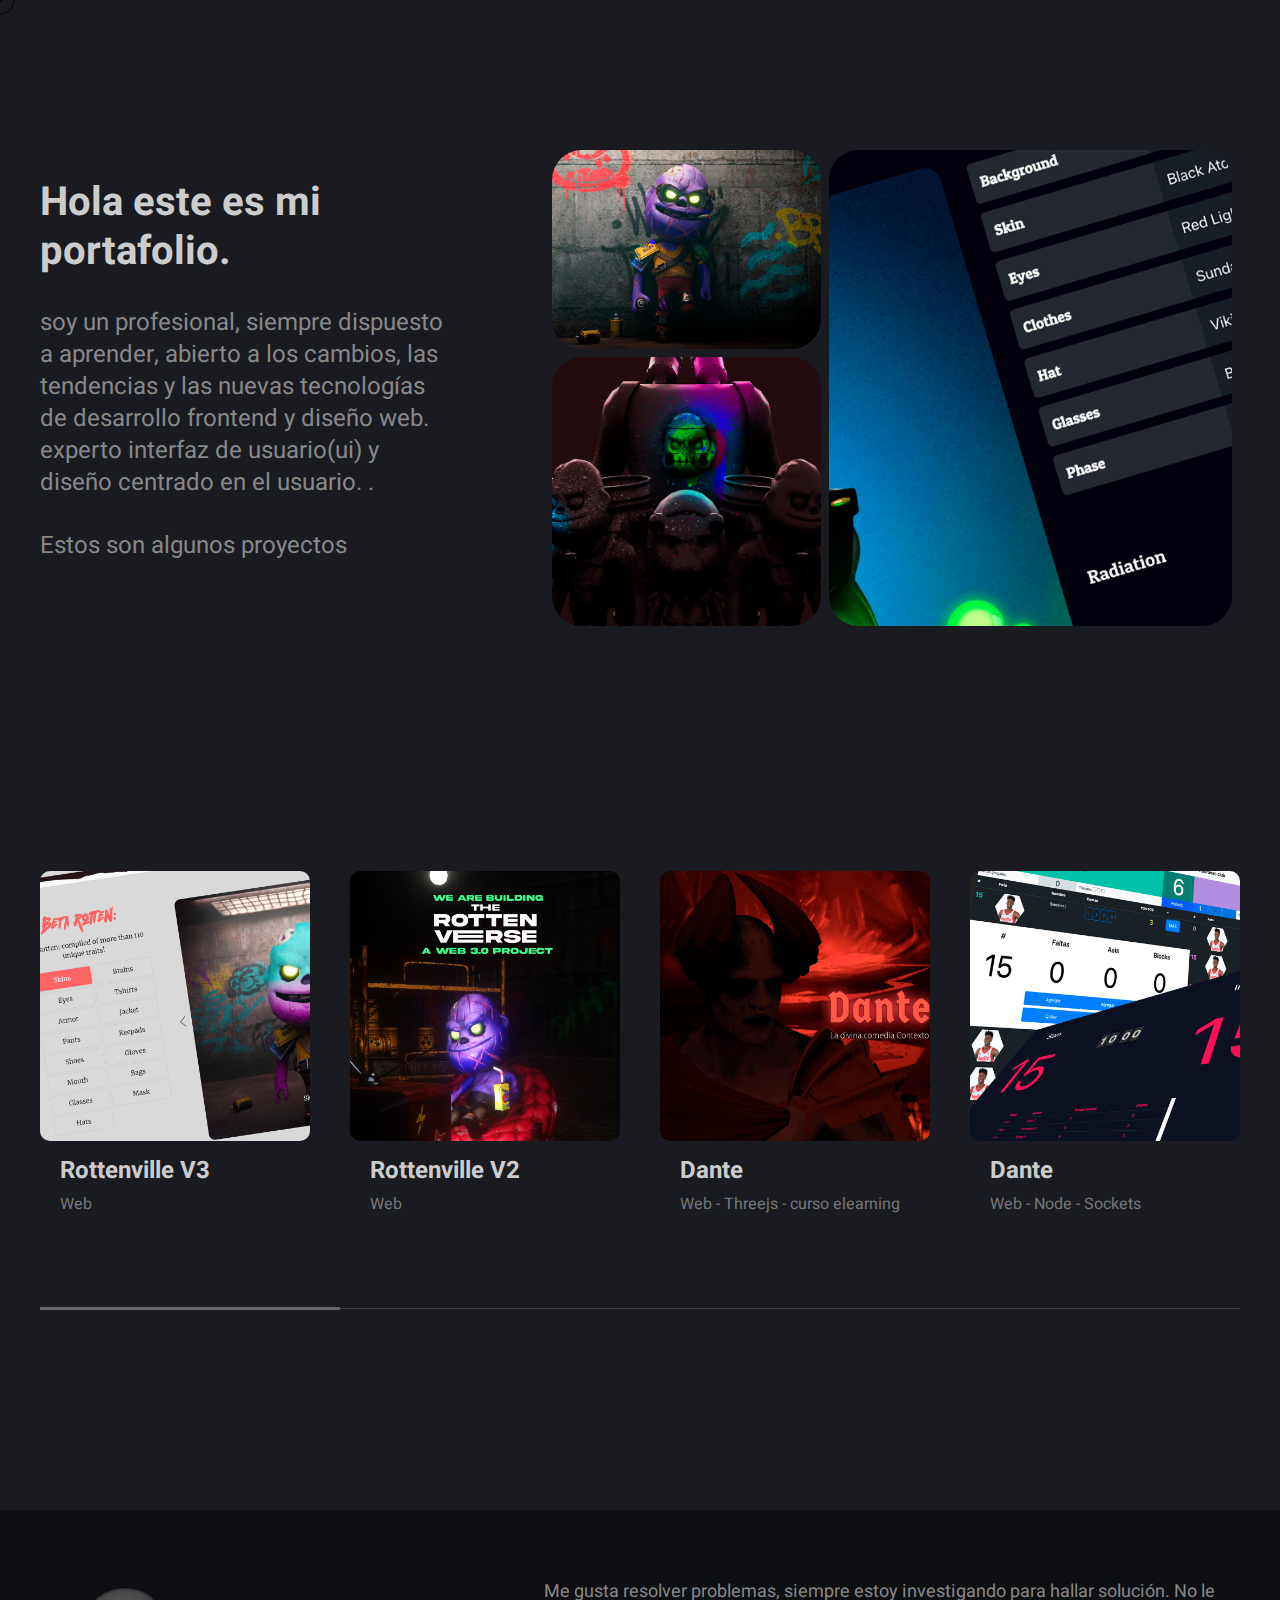
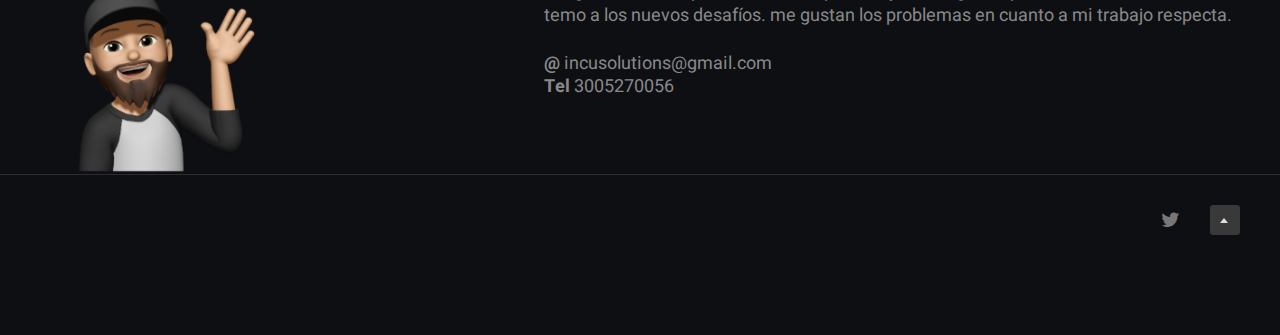
==== commit cf250d8d: "nuevo item" ====
--- a/index.html
+++ b/index.html
@@ -147,11 +147,11 @@
 								<div class="fn__blog_item">
 									<div class="img_holder">
 										<img src="img/blog/nu.jpg" alt="">
-										<a href="https://unabvirtual.unab.edu.co/produccion/cursosunabvirtual/dante/Uinfierno/index.html" target="_blank" class="full_link"></a>
-									</div>
-									<div class="title_holder">
-										<h3 class="fn_title"><a href="https://unabvirtual.unab.edu.co/produccion/cursosunabvirtual/dante/Uinfierno/index.html" target="_blank">Dante</a></h3>
-										<p>Web - Threejs - curso elearning</p>
+										<a href="realtime.html" target="_blank" class="full_link"></a>
+									</div>
+									<div class="title_holder">
+										<h3 class="fn_title"><a href="realtime.html" target="_blank">Dante</a></h3>
+										<p>Web - Node - Sockets</p>
 									</div>
 								</div>
 							</div>
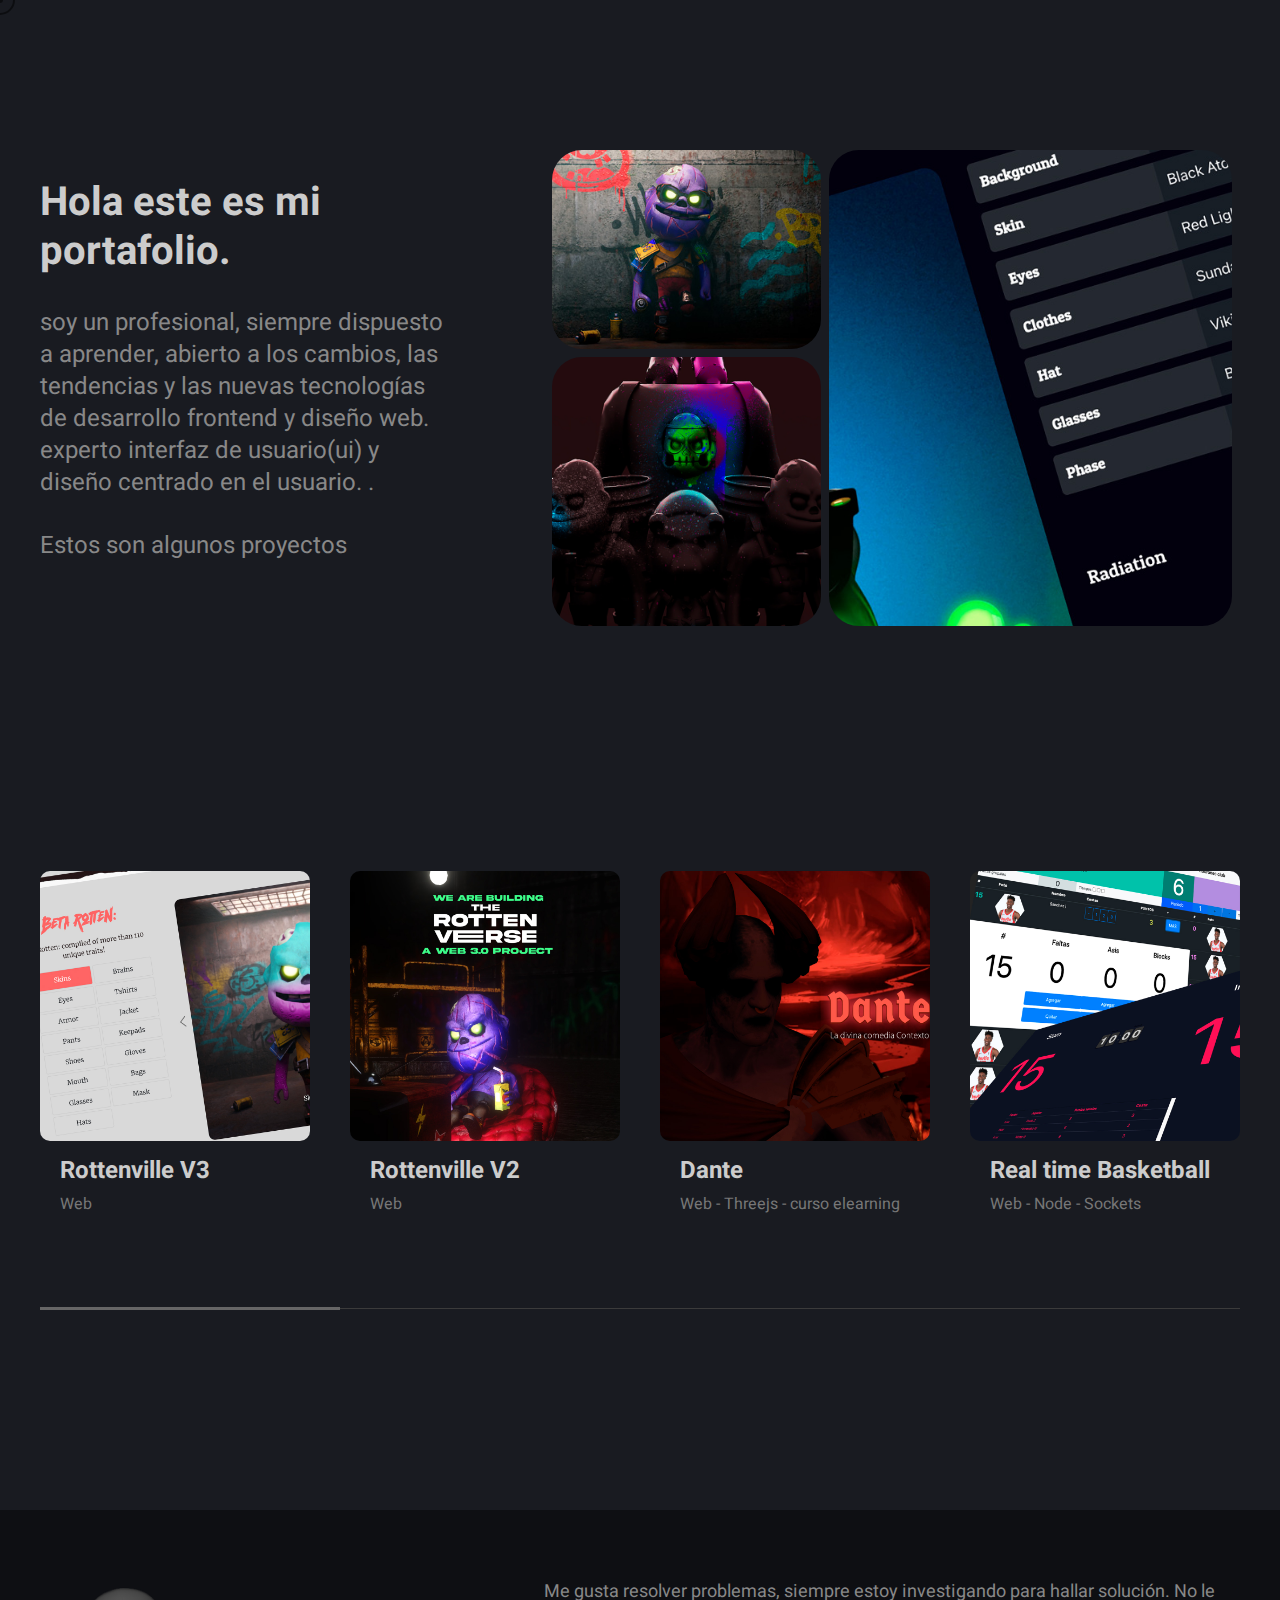
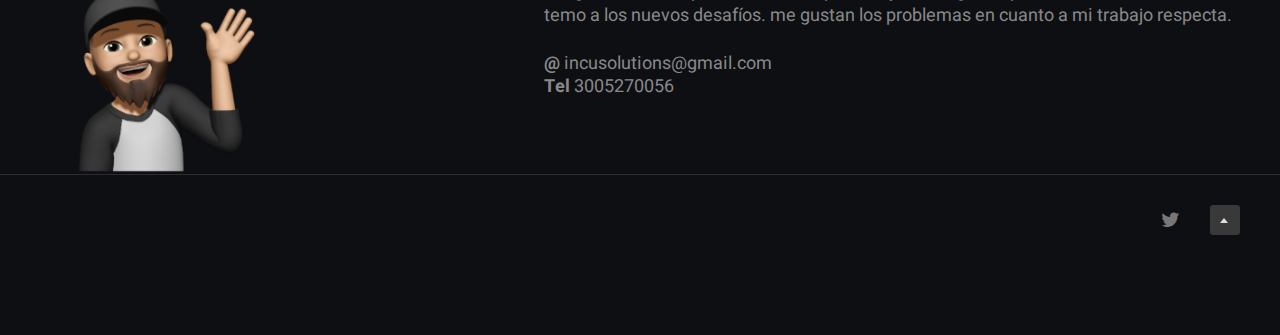
==== commit 1fcaa81e: "nuevo item" ====
--- a/index.html
+++ b/index.html
@@ -150,7 +150,7 @@
 										<a href="realtime.html" target="_blank" class="full_link"></a>
 									</div>
 									<div class="title_holder">
-										<h3 class="fn_title"><a href="realtime.html" target="_blank">Dante</a></h3>
+										<h3 class="fn_title"><a href="realtime.html" target="_blank">Real time Basketball</a></h3>
 										<p>Web - Node - Sockets</p>
 									</div>
 								</div>
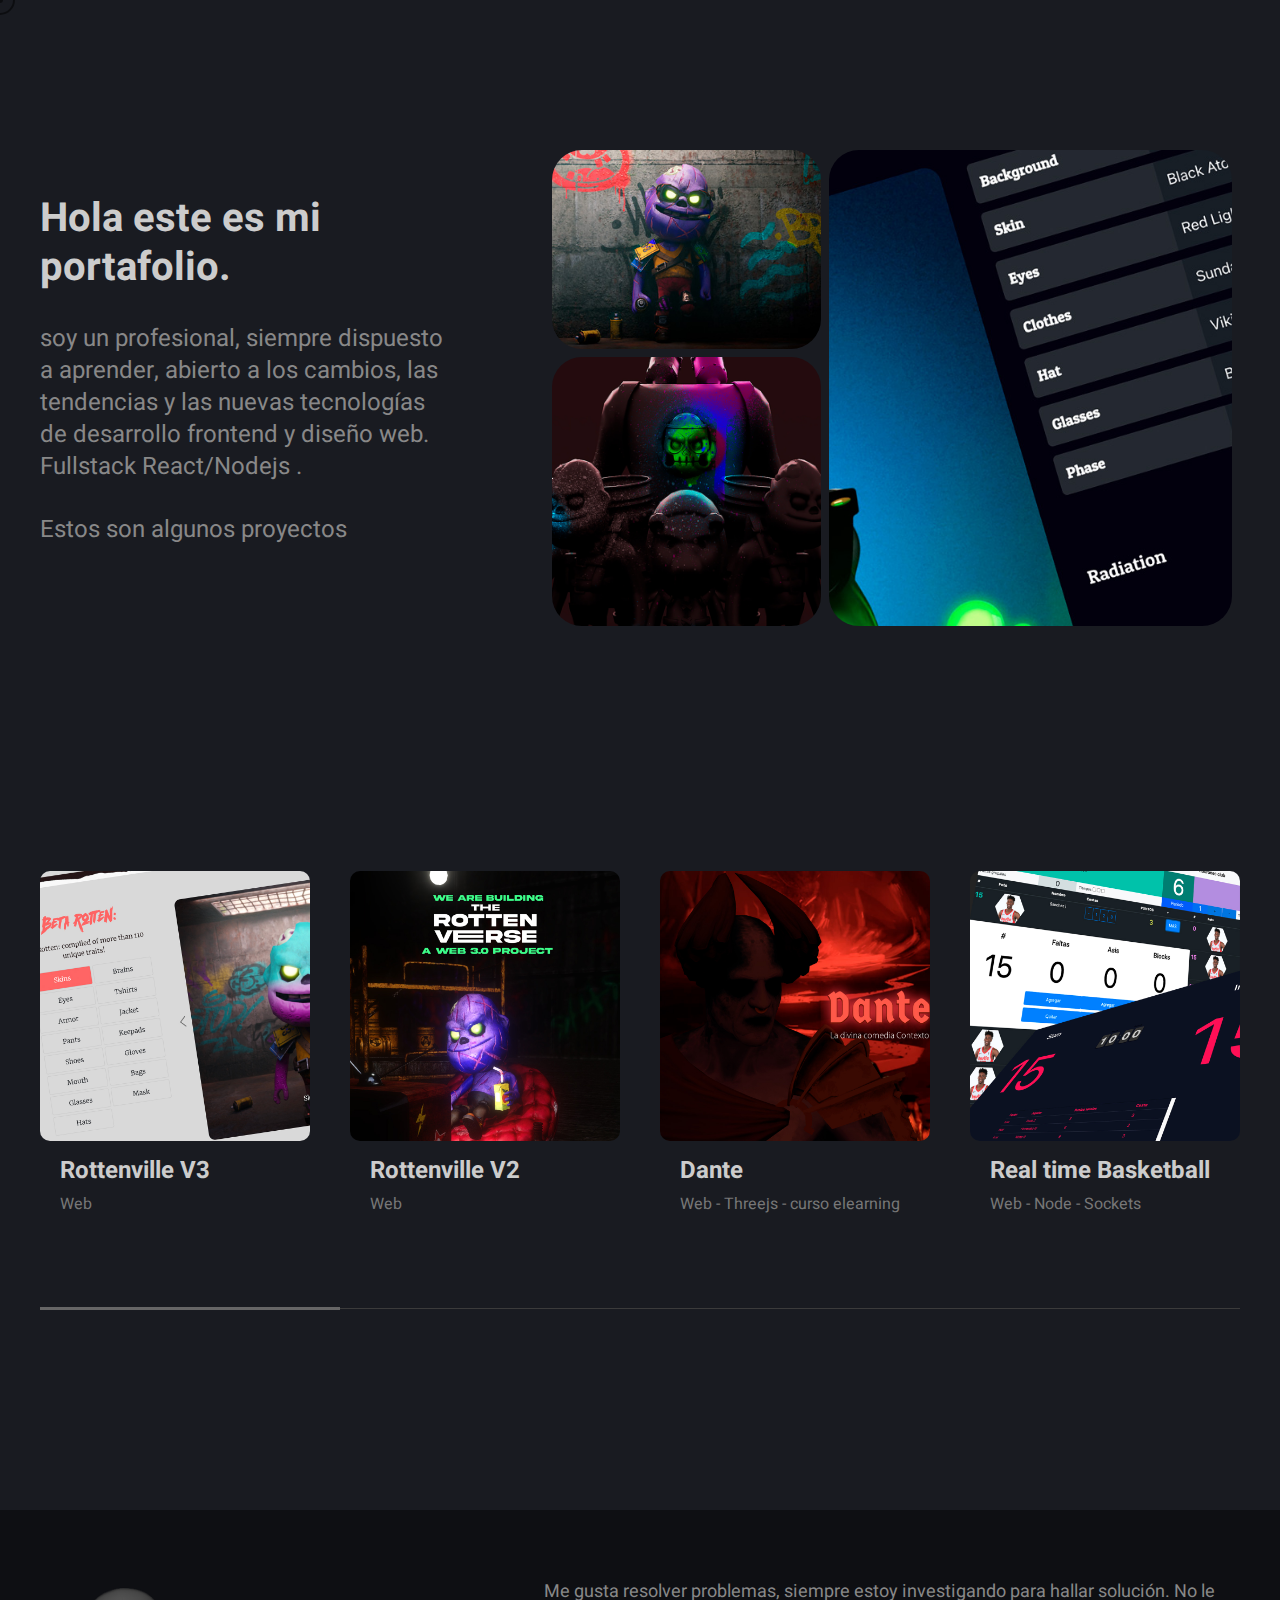
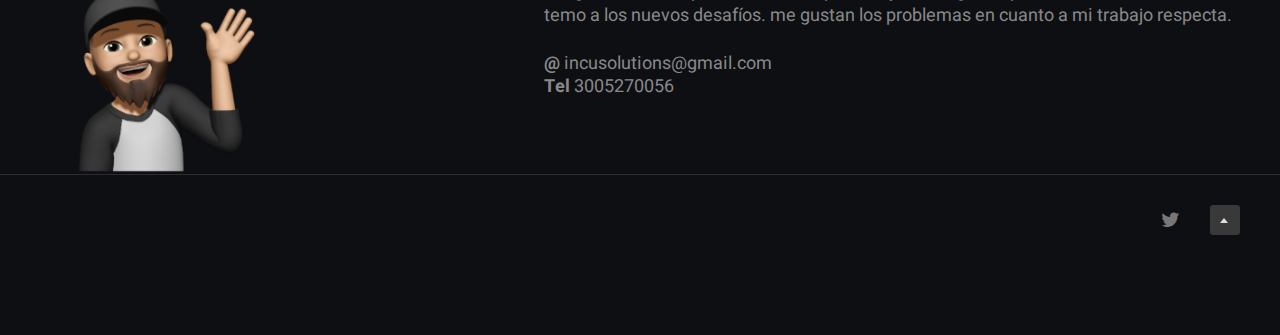
==== commit 004b3492: "mongo api" ====
--- a/index.html
+++ b/index.html
@@ -53,7 +53,7 @@
 						<div class="disc_desc">
 							<h3>Hola este es mi portafolio.</h3>
 							<p>soy un profesional, siempre dispuesto a aprender, abierto a los cambios, las tendencias y las
-								nuevas tecnologías de desarrollo frontend y diseño web. experto interfaz de usuario(ui) y diseño centrado en el usuario.
+								nuevas tecnologías de desarrollo frontend y diseño web. Fullstack React/Nodejs
 							   .</p>
 						</div>
 						<div class="disc_info">
@@ -172,6 +172,19 @@
 							<div class="carousel-cell">
 								<div class="fn__blog_item">
 									<div class="img_holder">
+										<img src="img/blog/nu.jpg" alt="">
+										<a href="realtime.html" target="_blank" class="full_link"></a>
+									</div>
+									<div class="title_holder">
+										<h3 class="fn_title"><a href="realtime.html" target="_blank">AstroAPI</a></h3>
+										<p>Web - Node - Mongo - Api</p>
+									</div>
+								</div>
+							</div>
+
+							<div class="carousel-cell">
+								<div class="fn__blog_item">
+									<div class="img_holder">
 										<img src="img/blog/4.jpg" alt="">
 										<a href="rarity.html" class="full_link"></a>
 									</div>
@@ -247,7 +260,6 @@
 									</div>
 								</div>
 							</div>
-
 						
 
 							<div class="carousel-cell">
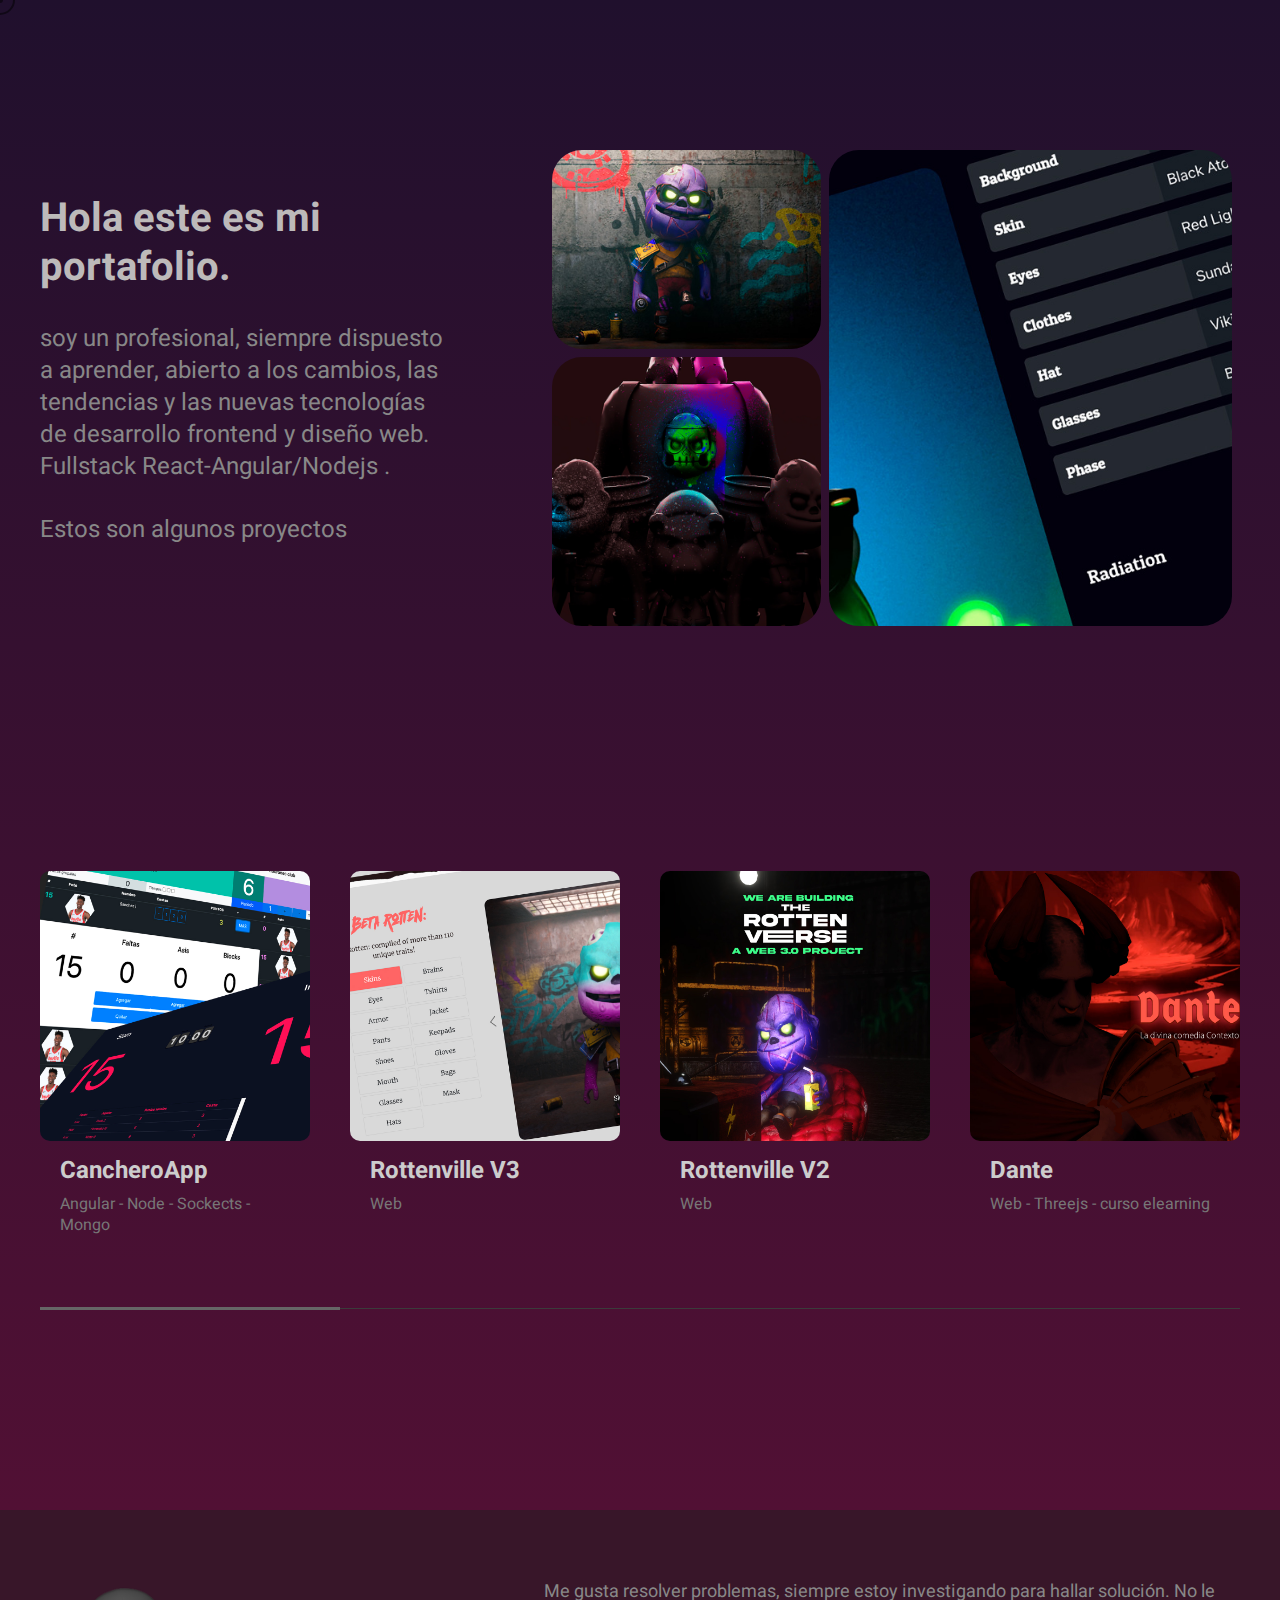
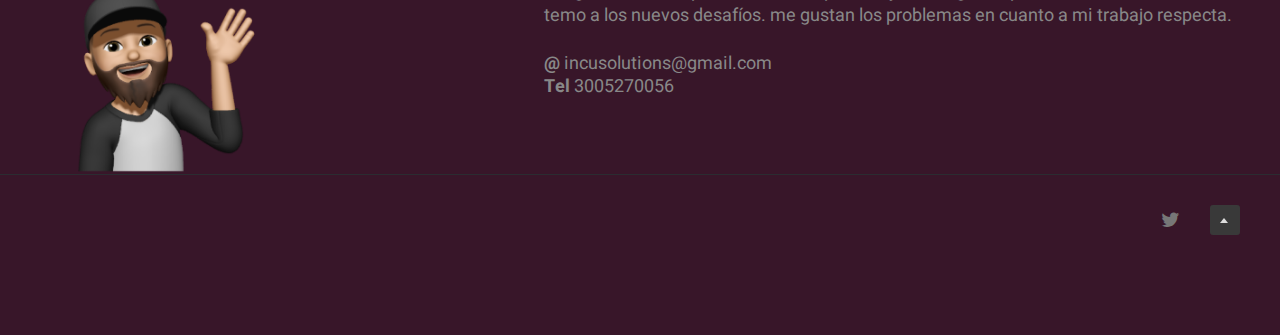
==== commit 7360e63e: "colors change" ====
--- a/index.html
+++ b/index.html
@@ -53,7 +53,7 @@
 						<div class="disc_desc">
 							<h3>Hola este es mi portafolio.</h3>
 							<p>soy un profesional, siempre dispuesto a aprender, abierto a los cambios, las tendencias y las
-								nuevas tecnologías de desarrollo frontend y diseño web. Fullstack React/Nodejs
+								nuevas tecnologías de desarrollo frontend y diseño web. Fullstack React-Angular/Nodejs
 							   .</p>
 						</div>
 						<div class="disc_info">
@@ -107,6 +107,21 @@
 							<div class="carousel-cell">
 								<div class="fn__blog_item">
 									<div class="img_holder">
+										<img src="img/blog/nu.jpg" alt="">
+										<a href="realtime.html" target="_blank" class="full_link"></a>
+									</div>
+									<div class="title_holder">
+										<h3 class="fn_title"><a href="realtime.html" target="_blank">CancheroApp</a></h3>
+										<p>Angular - Node - Sockects - Mongo</p>
+									</div>
+								</div>
+							</div>
+
+						
+
+							<div class="carousel-cell">
+								<div class="fn__blog_item">
+									<div class="img_holder">
 										<img src="img/blog/1.jpg" alt="">
 										<a href="rottenv3.html" class="full_link"></a>
 									</div>
@@ -143,18 +158,7 @@
 								</div>
 							</div>
 
-							<div class="carousel-cell">
-								<div class="fn__blog_item">
-									<div class="img_holder">
-										<img src="img/blog/nu.jpg" alt="">
-										<a href="realtime.html" target="_blank" class="full_link"></a>
-									</div>
-									<div class="title_holder">
-										<h3 class="fn_title"><a href="realtime.html" target="_blank">Real time Basketball</a></h3>
-										<p>Web - Node - Sockets</p>
-									</div>
-								</div>
-							</div>
+						
 
 							<div class="carousel-cell">
 								<div class="fn__blog_item">
@@ -172,11 +176,11 @@
 							<div class="carousel-cell">
 								<div class="fn__blog_item">
 									<div class="img_holder">
-										<img src="img/blog/nu.jpg" alt="">
-										<a href="realtime.html" target="_blank" class="full_link"></a>
-									</div>
-									<div class="title_holder">
-										<h3 class="fn_title"><a href="realtime.html" target="_blank">AstroAPI</a></h3>
+										<img src="img/blog/nu2.jpg" alt="">
+										<a href="apimongo.html" target="_blank" class="full_link"></a>
+									</div>
+									<div class="title_holder">
+										<h3 class="fn_title"><a href="apimongo.html" target="_blank">AstroAPI</a></h3>
 										<p>Web - Node - Mongo - Api</p>
 									</div>
 								</div>
--- a/css/dark.css
+++ b/css/dark.css
@@ -67,7 +67,7 @@
 }
 [data-skin="dark"] .anor_fn_footer .footer_bottom,
 [data-skin="dark"] .anor_fn_footer .footer_top{
-	background-color: #0e0f13;
+	background-color: #381629;
 }
 [data-skin="dark"] .anor_fn_footer .footer_bottom{
 	border-top: 1px solid #2b2c31;
@@ -223,10 +223,10 @@
 	background-color: #0e0f13;
 }
 [data-skin="dark"] .anor_fn_prevnext > *{
-	background-color: #0e0f13;
+	background-color: #52203f;
 }
 [data-skin="dark"] .anor_fn_prevnext > *:hover{
-	background-color: #050505;
+	background-color: #37162a;
 }
 [data-skin="dark"] .anor_fn_collection_header{
 	background-color: #0e0f13;
--- a/css/style.css
+++ b/css/style.css
@@ -47,7 +47,7 @@
 	color: var(--body-color);
 	position: relative;
 	word-break: break-word;
-	background-color: var(--body-background-color);
+	background: linear-gradient(#20102d, #5f1036);
 }
 section,
 div[class^="anor_fn_"]{
@@ -67,7 +67,7 @@
 	letter-spacing: 0;
 }
 h1, h2, h3, h4, h5, h6{
-	color: var(--heading-color);
+	color: #bdbaba;
 	font-family: var(--heading-font-family);
 	line-height: 1.22;
 	letter-spacing: 0;
@@ -1892,7 +1892,7 @@
 /*	23) Footer
 /*------------------------------------------------------------------*/
 .anor_fn_footer .footer_top{
-	background-color: #eaf7eb;
+	background-color: #d0dee2;
 	width: 100%;
 	padding: 70px 0;
 }
